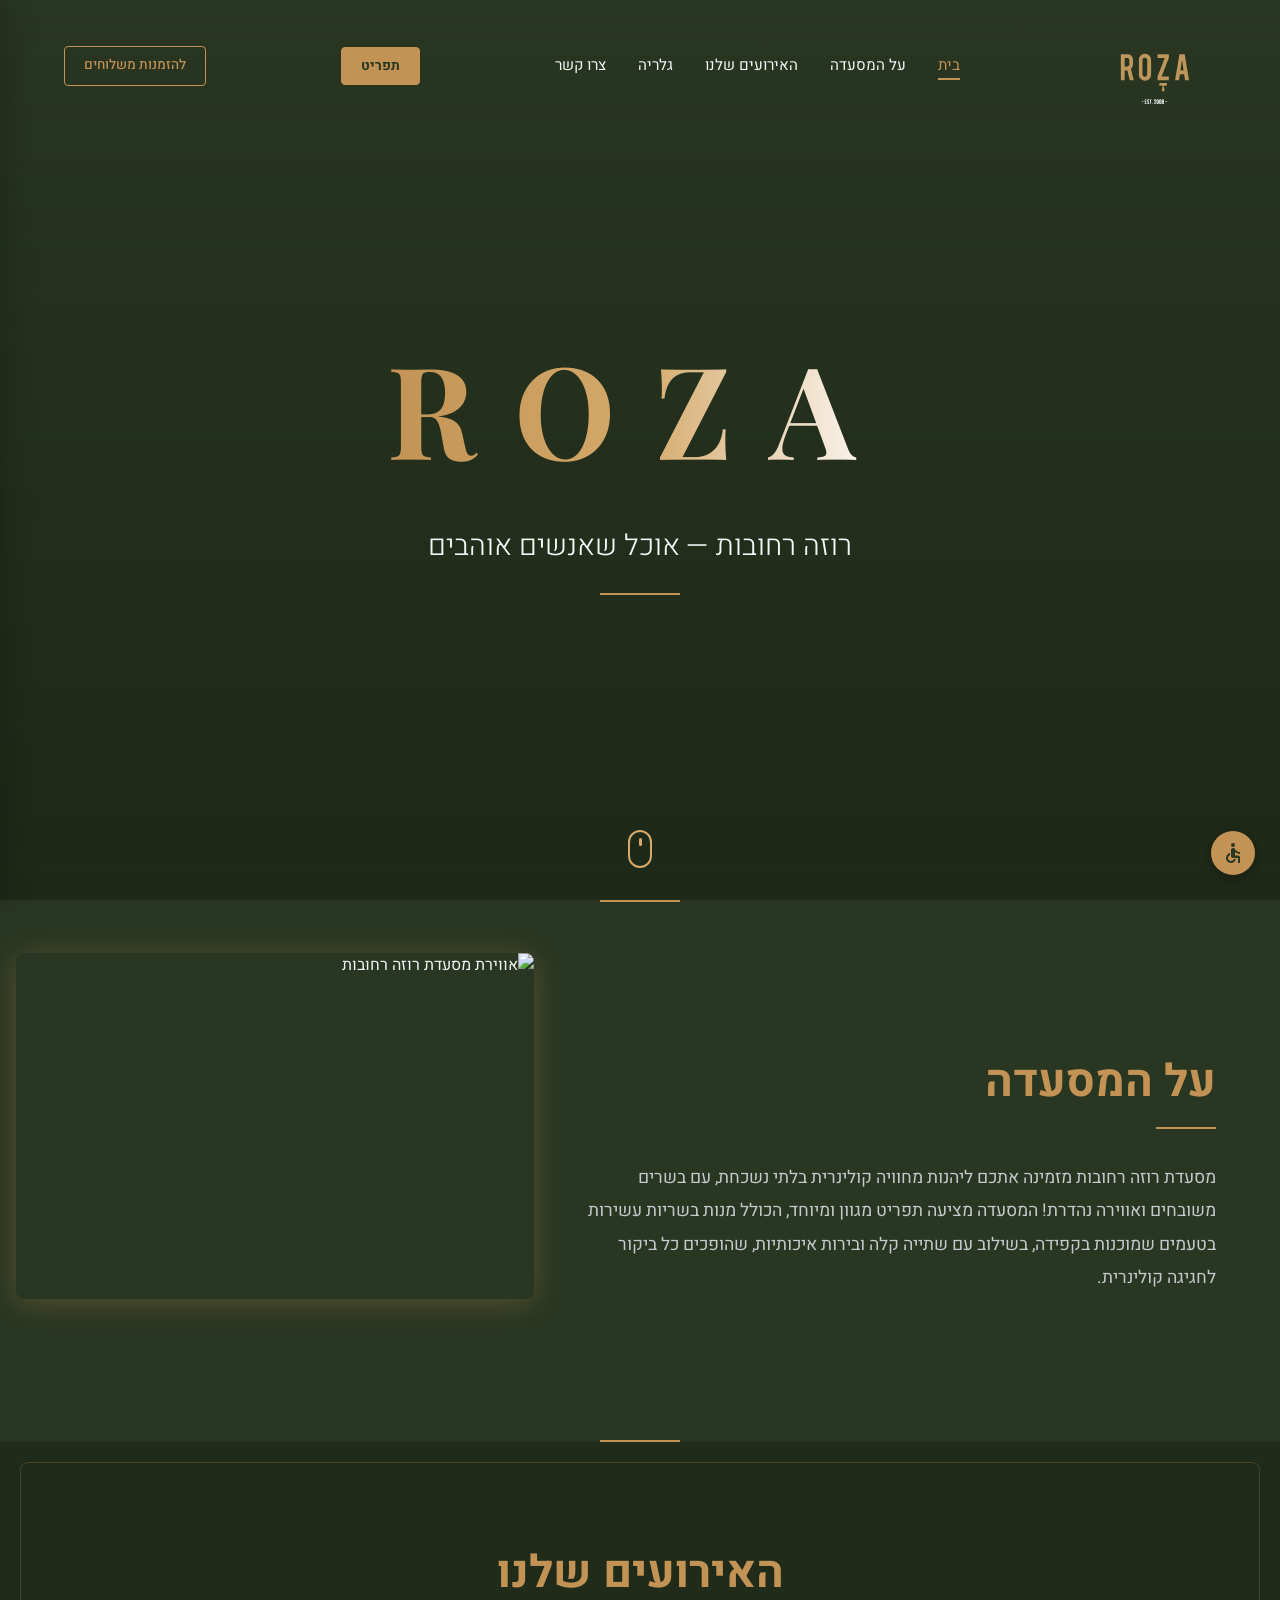
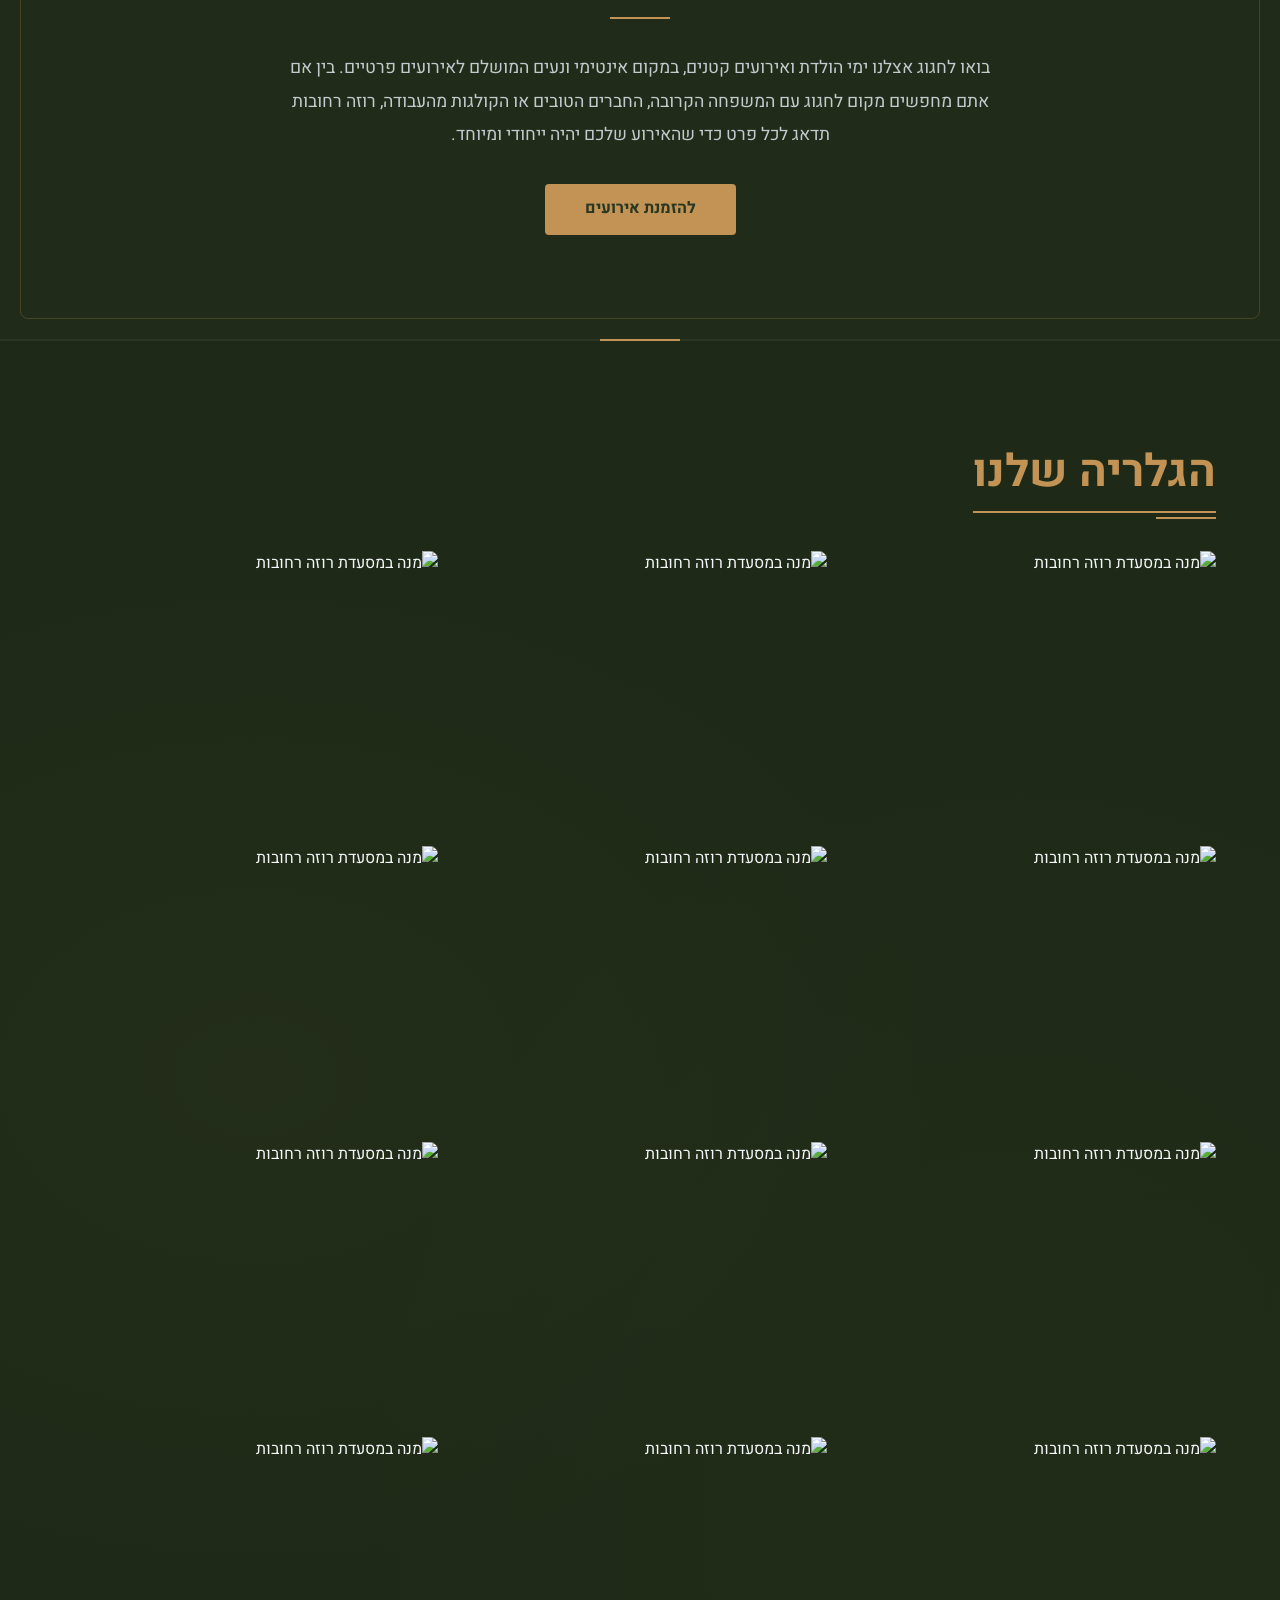
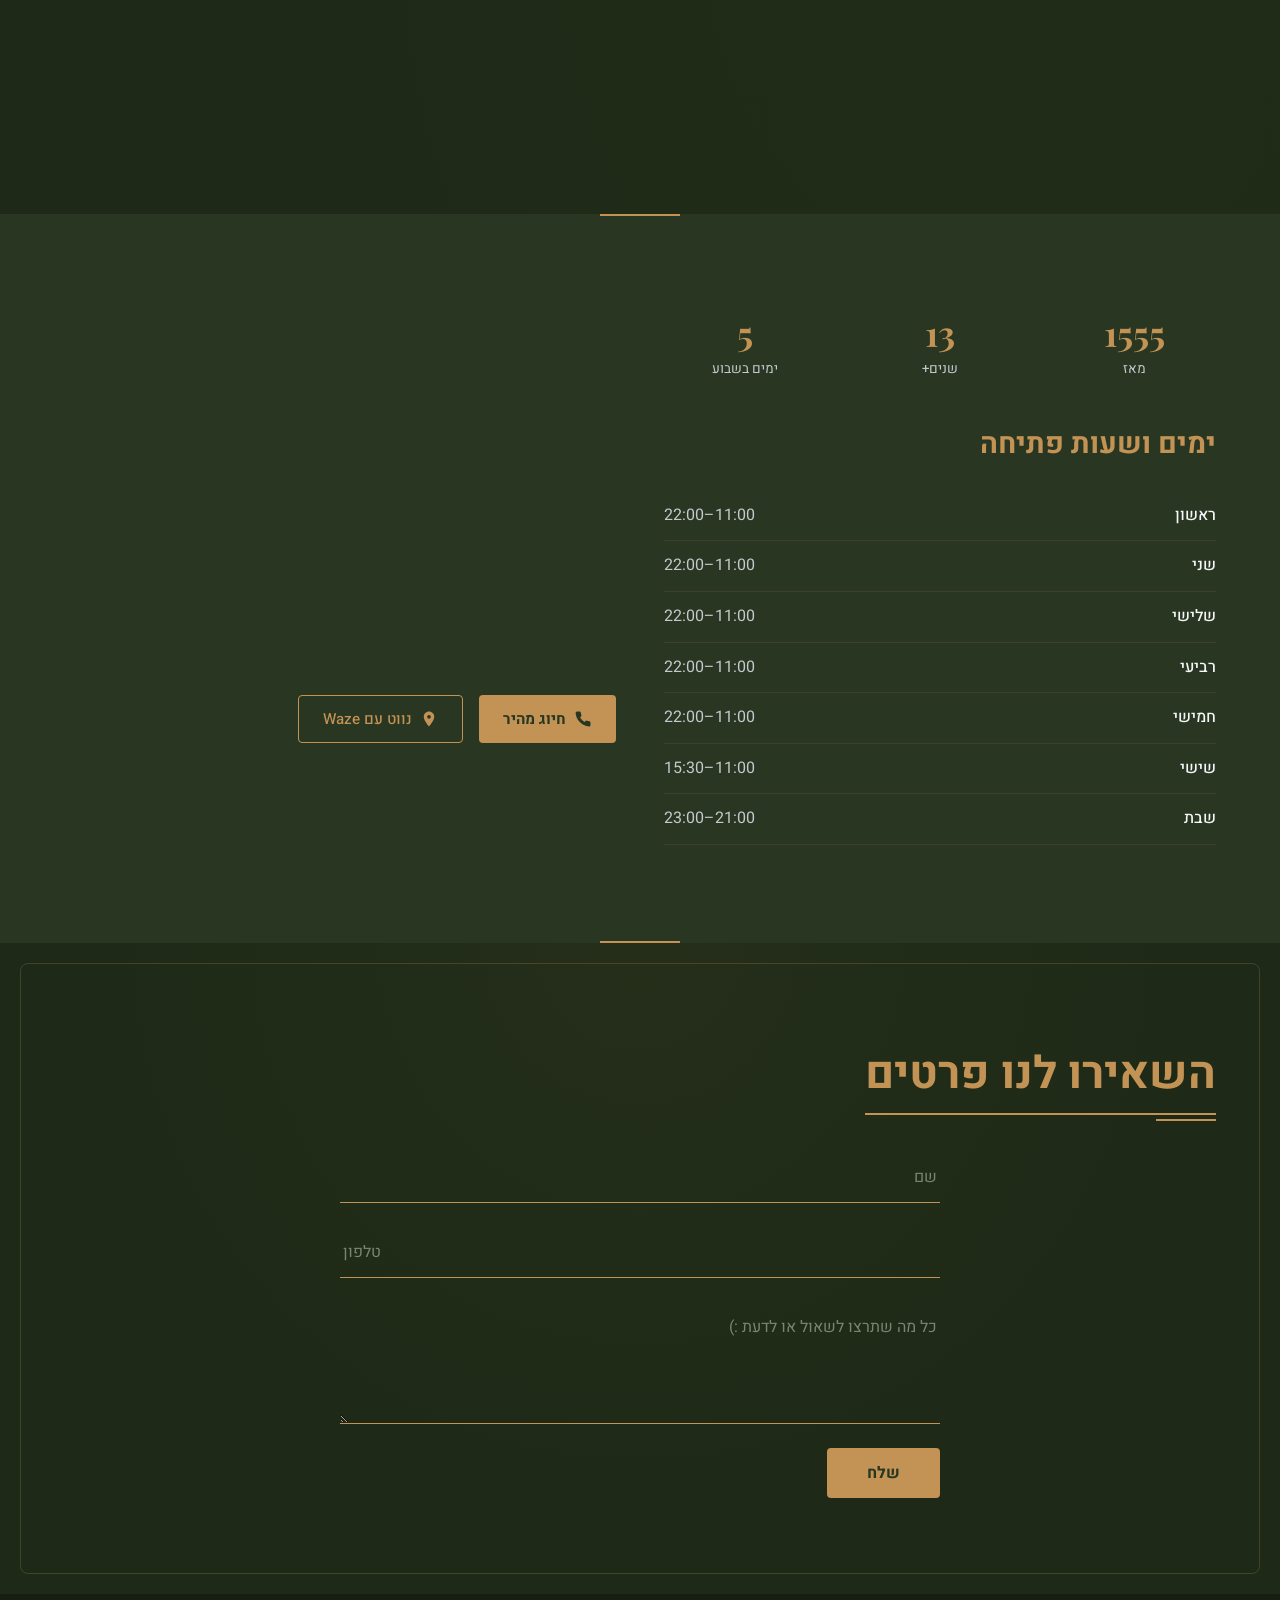
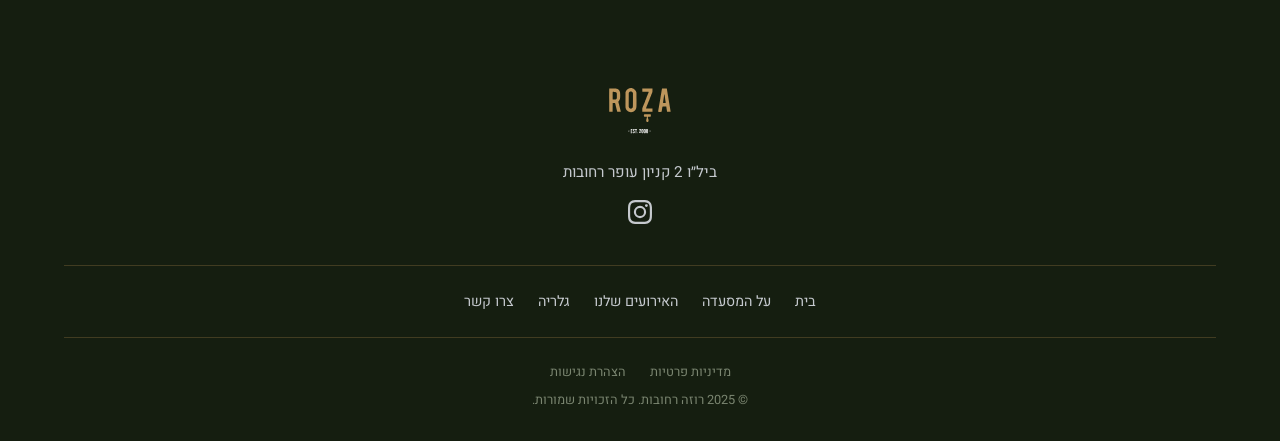
==== index.html @ d0dc931e "Add menu popup button with full-screen image viewer - Added "תפריט" button in header nav and mobile " ====
<!DOCTYPE html>
<html lang="he" dir="rtl">
<head>
  <meta charset="UTF-8">
  <meta name="viewport" content="width=device-width, initial-scale=1.0">
  <title>רוזה רחובות — מסעדת בשרים</title>
  <meta name="description" content="מסעדת רוזה רחובות — מסעדת בשרים משובחת בקניון עופר רחובות. בשרים איכותיים, אירועים פרטיים ואווירה נהדרת.">
  <meta name="keywords" content="רוזה רחובות, מסעדת בשרים, רחובות, קניון עופר, אירועים, בשר">

  <!-- Open Graph -->
  <meta property="og:title" content="רוזה רחובות — מסעדת בשרים">
  <meta property="og:description" content="מסעדת רוזה רחובות מזמינה אתכם ליהנות מחוויה קולינרית בלתי נשכחת, עם בשרים משובחים ואווירה נהדרת!">
  <meta property="og:image" content="https://lh3.googleusercontent.com/d/1GYVeg3AfPD6B05xxhM5T3gAtmDoOiikC=w1920">
  <meta property="og:type" content="website">
  <meta property="og:locale" content="he_IL">

  <!-- Favicon -->
  <link rel="icon" type="image/svg+xml" href="fabicon.svg">

  <!-- Fonts -->
  <link rel="preconnect" href="https://fonts.googleapis.com">
  <link rel="preconnect" href="https://fonts.gstatic.com" crossorigin>
  <link href="https://fonts.googleapis.com/css2?family=Heebo:wght@300;400;500;700&family=Playfair+Display:wght@400;700&display=swap" rel="stylesheet">

  <!-- Styles -->
  <link rel="stylesheet" href="css/style.css">
  <link rel="stylesheet" href="css/accessibility.css">

  <!-- Structured Data -->
  <script type="application/ld+json">
  {
    "@context": "https://schema.org",
    "@type": "Restaurant",
    "name": "רוזה רחובות",
    "alternateName": "Roza Rehovot",
    "image": "https://lh3.googleusercontent.com/d/1GYVeg3AfPD6B05xxhM5T3gAtmDoOiikC=w1920",
    "address": {
      "@type": "PostalAddress",
      "streetAddress": "ביל\"ו 2, קניון עופר",
      "addressLocality": "רחובות",
      "addressCountry": "IL"
    },
    "servesCuisine": "בשרים",
    "priceRange": "₪₪₪",
    "openingHoursSpecification": [
      { "@type": "OpeningHoursSpecification", "dayOfWeek": ["Sunday","Monday","Tuesday","Wednesday","Thursday"], "opens": "11:00", "closes": "22:00" },
      { "@type": "OpeningHoursSpecification", "dayOfWeek": "Friday", "opens": "11:00", "closes": "15:30" },
      { "@type": "OpeningHoursSpecification", "dayOfWeek": "Saturday", "opens": "21:00", "closes": "23:00" }
    ],
    "url": "https://rozarehovot.co.il"
  }
  </script>
</head>
<body>

  <!-- Page Loader (10) -->
  <div class="page-loader" aria-hidden="true">
    <div class="page-loader__logo">
      <img src="logo.svg" alt="" width="140" height="50">
    </div>
  </div>

  <!-- Scroll Progress Bar (14) -->
  <div class="scroll-progress" aria-hidden="true">
    <div class="scroll-progress__bar"></div>
  </div>

  <!-- Cursor Glow (3) — Desktop only -->
  <div class="cursor-glow" aria-hidden="true"></div>

  <!-- Skip to content -->
  <a href="#main-content" class="skip-link">דלג לתוכן</a>

  <!-- ===== HEADER ===== -->
  <header class="header" id="header">
    <div class="container">
      <a href="#hero" class="header__logo" aria-label="רוזה רחובות — חזרה לדף הבית">
        <img src="logo.svg" alt="ROZA EST. 2008 — רוזה רחובות" width="140" height="50">
      </a>

      <nav class="header__nav" aria-label="ניווט ראשי">
        <ul class="header__nav-list">
          <li><a href="#hero" class="header__nav-link active">בית</a></li>
          <li><a href="#about" class="header__nav-link">על המסעדה</a></li>
          <li><a href="#events" class="header__nav-link">האירועים שלנו</a></li>
          <li><a href="#gallery" class="header__nav-link">גלריה</a></li>
          <li><a href="#contact" class="header__nav-link">צרו קשר</a></li>
        </ul>
      </nav>

      <button class="header__cta header__menu-btn" id="menuBtn" aria-label="פתח תפריט">תפריט</button>
      <a href="https://wolt.com/he/isr/rishon-lezion-hashfela-area/restaurant/roza-rehovot" target="_blank" rel="noopener" class="header__cta">להזמנות משלוחים</a>

      <button class="hamburger" id="hamburger" aria-label="פתח תפריט" aria-expanded="false">
        <span class="hamburger__line"></span>
        <span class="hamburger__line"></span>
        <span class="hamburger__line"></span>
      </button>
    </div>
  </header>

  <!-- Mobile Menu Overlay -->
  <div class="mobile-menu" id="mobileMenu" aria-hidden="true">
    <a href="#hero" class="mobile-menu__link">בית</a>
    <a href="#about" class="mobile-menu__link">על המסעדה</a>
    <a href="#events" class="mobile-menu__link">האירועים שלנו</a>
    <a href="#gallery" class="mobile-menu__link">גלריה</a>
    <a href="#contact" class="mobile-menu__link">צרו קשר</a>
    <button class="mobile-menu__cta mobile-menu__menu-btn" id="menuBtnMobile">תפריט</button>
    <a href="https://wolt.com/he/isr/rishon-lezion-hashfela-area/restaurant/roza-rehovot" target="_blank" rel="noopener" class="mobile-menu__cta">להזמנות משלוחים</a>
  </div>

  <main id="main-content">

    <!-- ===== HERO ===== -->
    <section class="hero" id="hero">
      <div class="hero__slides">
        <div class="hero__slide active" style="background-image: url('https://lh3.googleusercontent.com/d/1GYVeg3AfPD6B05xxhM5T3gAtmDoOiikC=w1920')"></div>
        <div class="hero__slide" style="background-image: url('https://lh3.googleusercontent.com/d/1_cWTS1nJvtyZU2zcCxy3NLtng-lq2KXy=w1920')"></div>
        <div class="hero__slide" style="background-image: url('https://lh3.googleusercontent.com/d/1X-9kqkMPNpsgfCa7jt1Hdbloh5hVhdnE=w1920')"></div>
        <div class="hero__slide" style="background-image: url('https://lh3.googleusercontent.com/d/19p42QVz0xTTwe02Ndd3obx9Lw-bgRX0b=w1920')"></div>
      </div>
      <div class="hero__overlay"></div>
      <div class="hero__content">
        <h1 class="hero__title">ROZA</h1>
        <h2 class="hero__subtitle">רוזה רחובות — אוכל שאנשים אוהבים</h2>
        <div class="hero__line" aria-hidden="true"></div>
      </div>
      <!-- Scroll indicator — mouse icon (8) -->
      <a href="#about" class="hero__scroll" aria-label="גלול למטה">
        <div class="hero__scroll-mouse">
          <div class="hero__scroll-wheel"></div>
        </div>
      </a>
    </section>

    <!-- Section Divider -->
    <div class="section-divider" aria-hidden="true"><div class="section-divider__line"></div></div>

    <!-- ===== ABOUT ===== -->
    <section class="about" id="about">
      <!-- Floating particles (6) -->
      <div class="particles" aria-hidden="true">
        <div class="particle"></div>
        <div class="particle"></div>
        <div class="particle"></div>
      </div>
      <div class="container">
        <div class="about__grid">
          <div class="about__text animate-on-scroll fade-in-right">
            <h2 class="section-title">על המסעדה</h2>
            <div class="gold-line" aria-hidden="true"></div>
            <p>מסעדת רוזה רחובות מזמינה אתכם ליהנות מחוויה קולינרית בלתי נשכחת, עם בשרים משובחים ואווירה נהדרת! המסעדה מציעה תפריט מגוון ומיוחד, הכולל מנות בשריות עשירות בטעמים שמוכנות בקפידה, בשילוב עם שתייה קלה ובירות איכותיות, שהופכים כל ביקור לחגיגה קולינרית.</p>
          </div>
          <div class="about__image animate-on-scroll fade-in-left">
            <img src="https://lh3.googleusercontent.com/d/1R6NAzllh4pYoGxKOTn95p-_vEpb1pTM3=w800" alt="אווירת מסעדת רוזה רחובות" loading="lazy" width="600" height="400">
          </div>
        </div>
      </div>
    </section>

    <!-- Section Divider -->
    <div class="section-divider" aria-hidden="true"><div class="section-divider__line"></div></div>

    <!-- ===== EVENTS ===== -->
    <section class="events elegant-frame" id="events">
      <div class="events__overlay"></div>
      <div class="container">
        <div class="events__content animate-on-scroll focus-in">
          <h2 class="section-title" style="color: var(--gold);">האירועים שלנו</h2>
          <div class="gold-line gold-line--center" aria-hidden="true"></div>
          <p class="events__text">בואו לחגוג אצלנו ימי הולדת ואירועים קטנים, במקום אינטימי ונעים המושלם לאירועים פרטיים. בין אם אתם מחפשים מקום לחגוג עם המשפחה הקרובה, החברים הטובים או הקולגות מהעבודה, רוזה רחובות תדאג לכל פרט כדי שהאירוע שלכם יהיה ייחודי ומיוחד.</p>
          <a href="https://wa.me/972XXXXXXXXX?text=%D7%A9%D7%9C%D7%95%D7%9D%2C%20%D7%90%D7%A9%D7%9E%D7%97%20%D7%9C%D7%A9%D7%9E%D7%95%D7%A2%20%D7%A2%D7%9C%20%D7%90%D7%99%D7%A8%D7%95%D7%A2%D7%99%D7%9D%20%D7%91%D7%A8%D7%95%D7%96%D7%94%20%D7%A8%D7%97%D7%95%D7%91%D7%95%D7%AA" target="_blank" rel="noopener" class="btn-cta">להזמנת אירועים</a>
        </div>
      </div>
    </section>

    <!-- Section Divider -->
    <div class="section-divider" aria-hidden="true"><div class="section-divider__line"></div></div>

    <!-- ===== GALLERY ===== -->
    <section class="gallery" id="gallery">
      <div class="container">
        <h2 class="section-title animate-on-scroll">הגלריה שלנו</h2>
        <div class="gold-line animate-on-scroll" aria-hidden="true"></div>
        <div class="gallery__grid">
          <div class="gallery__item animate-on-scroll clip-reveal stagger-1" data-index="0">
            <img src="https://lh3.googleusercontent.com/d/1GYVeg3AfPD6B05xxhM5T3gAtmDoOiikC=w800" alt="מנה במסעדת רוזה רחובות" loading="lazy" width="600" height="450">
            <div class="gallery__item-overlay" aria-hidden="true">
              <svg viewBox="0 0 24 24"><circle cx="11" cy="11" r="8"/><line x1="21" y1="21" x2="16.65" y2="16.65"/></svg>
              <span class="gallery__item-overlay-text">לצפייה</span>
            </div>
          </div>
          <div class="gallery__item animate-on-scroll clip-reveal stagger-2" data-index="1">
            <img src="https://lh3.googleusercontent.com/d/1X-9kqkMPNpsgfCa7jt1Hdbloh5hVhdnE=w800" alt="מנה במסעדת רוזה רחובות" loading="lazy" width="600" height="450">
            <div class="gallery__item-overlay" aria-hidden="true">
              <svg viewBox="0 0 24 24"><circle cx="11" cy="11" r="8"/><line x1="21" y1="21" x2="16.65" y2="16.65"/></svg>
              <span class="gallery__item-overlay-text">לצפייה</span>
            </div>
          </div>
          <div class="gallery__item animate-on-scroll clip-reveal stagger-3" data-index="2">
            <img src="https://lh3.googleusercontent.com/d/19p42QVz0xTTwe02Ndd3obx9Lw-bgRX0b=w800" alt="מנה במסעדת רוזה רחובות" loading="lazy" width="600" height="450">
            <div class="gallery__item-overlay" aria-hidden="true">
              <svg viewBox="0 0 24 24"><circle cx="11" cy="11" r="8"/><line x1="21" y1="21" x2="16.65" y2="16.65"/></svg>
              <span class="gallery__item-overlay-text">לצפייה</span>
            </div>
          </div>
          <div class="gallery__item animate-on-scroll clip-reveal stagger-4" data-index="3">
            <img src="https://lh3.googleusercontent.com/d/1R6NAzllh4pYoGxKOTn95p-_vEpb1pTM3=w800" alt="מנה במסעדת רוזה רחובות" loading="lazy" width="600" height="450">
            <div class="gallery__item-overlay" aria-hidden="true">
              <svg viewBox="0 0 24 24"><circle cx="11" cy="11" r="8"/><line x1="21" y1="21" x2="16.65" y2="16.65"/></svg>
              <span class="gallery__item-overlay-text">לצפייה</span>
            </div>
          </div>
          <div class="gallery__item animate-on-scroll clip-reveal stagger-5" data-index="4">
            <img src="https://lh3.googleusercontent.com/d/1asSkSRoSkapxBEYV7CvUaEtJM8L5A_m4=w800" alt="מנה במסעדת רוזה רחובות" loading="lazy" width="600" height="450">
            <div class="gallery__item-overlay" aria-hidden="true">
              <svg viewBox="0 0 24 24"><circle cx="11" cy="11" r="8"/><line x1="21" y1="21" x2="16.65" y2="16.65"/></svg>
              <span class="gallery__item-overlay-text">לצפייה</span>
            </div>
          </div>
          <div class="gallery__item animate-on-scroll clip-reveal stagger-6" data-index="5">
            <img src="https://lh3.googleusercontent.com/d/11n-PoisMfVtlbmO8_WswUBRNrt-WEf1C=w800" alt="מנה במסעדת רוזה רחובות" loading="lazy" width="600" height="450">
            <div class="gallery__item-overlay" aria-hidden="true">
              <svg viewBox="0 0 24 24"><circle cx="11" cy="11" r="8"/><line x1="21" y1="21" x2="16.65" y2="16.65"/></svg>
              <span class="gallery__item-overlay-text">לצפייה</span>
            </div>
          </div>
          <div class="gallery__item animate-on-scroll clip-reveal stagger-7" data-index="6">
            <img src="https://lh3.googleusercontent.com/d/12xV5pbtHrS4L718m6qNZMJp0DHqMebv4=w800" alt="מנה במסעדת רוזה רחובות" loading="lazy" width="600" height="450">
            <div class="gallery__item-overlay" aria-hidden="true">
              <svg viewBox="0 0 24 24"><circle cx="11" cy="11" r="8"/><line x1="21" y1="21" x2="16.65" y2="16.65"/></svg>
              <span class="gallery__item-overlay-text">לצפייה</span>
            </div>
          </div>
          <div class="gallery__item animate-on-scroll clip-reveal stagger-8" data-index="7">
            <img src="https://lh3.googleusercontent.com/d/13Un8v4vWuB-vIfzRx4UthePbTg83OA2r=w800" alt="מנה במסעדת רוזה רחובות" loading="lazy" width="600" height="450">
            <div class="gallery__item-overlay" aria-hidden="true">
              <svg viewBox="0 0 24 24"><circle cx="11" cy="11" r="8"/><line x1="21" y1="21" x2="16.65" y2="16.65"/></svg>
              <span class="gallery__item-overlay-text">לצפייה</span>
            </div>
          </div>
          <div class="gallery__item animate-on-scroll clip-reveal stagger-9" data-index="8">
            <img src="https://lh3.googleusercontent.com/d/1yZPfezfyGnTRj8uYUFw4y5cRRTx00X9L=w800" alt="מנה במסעדת רוזה רחובות" loading="lazy" width="600" height="450">
            <div class="gallery__item-overlay" aria-hidden="true">
              <svg viewBox="0 0 24 24"><circle cx="11" cy="11" r="8"/><line x1="21" y1="21" x2="16.65" y2="16.65"/></svg>
              <span class="gallery__item-overlay-text">לצפייה</span>
            </div>
          </div>
          <div class="gallery__item animate-on-scroll clip-reveal stagger-10" data-index="9">
            <img src="https://lh3.googleusercontent.com/d/1nC4w1dmVPOEe2ahn-vs9D_eDkkDdkte6=w800" alt="מנה במסעדת רוזה רחובות" loading="lazy" width="600" height="450">
            <div class="gallery__item-overlay" aria-hidden="true">
              <svg viewBox="0 0 24 24"><circle cx="11" cy="11" r="8"/><line x1="21" y1="21" x2="16.65" y2="16.65"/></svg>
              <span class="gallery__item-overlay-text">לצפייה</span>
            </div>
          </div>
          <div class="gallery__item animate-on-scroll clip-reveal stagger-11" data-index="10">
            <img src="https://lh3.googleusercontent.com/d/1JVOKJxFMkKSkW04oKf6lmM1wi95iff3I=w800" alt="מנה במסעדת רוזה רחובות" loading="lazy" width="600" height="450">
            <div class="gallery__item-overlay" aria-hidden="true">
              <svg viewBox="0 0 24 24"><circle cx="11" cy="11" r="8"/><line x1="21" y1="21" x2="16.65" y2="16.65"/></svg>
              <span class="gallery__item-overlay-text">לצפייה</span>
            </div>
          </div>
          <div class="gallery__item animate-on-scroll clip-reveal stagger-12" data-index="11">
            <img src="https://lh3.googleusercontent.com/d/1nLKsYxnAxq6qVgQOXa3lN0CEmlTBPxWf=w800" alt="מנה במסעדת רוזה רחובות" loading="lazy" width="600" height="450">
            <div class="gallery__item-overlay" aria-hidden="true">
              <svg viewBox="0 0 24 24"><circle cx="11" cy="11" r="8"/><line x1="21" y1="21" x2="16.65" y2="16.65"/></svg>
              <span class="gallery__item-overlay-text">לצפייה</span>
            </div>
          </div>
        </div>
      </div>
    </section>

    <!-- Lightbox -->
    <div class="lightbox" id="lightbox" role="dialog" aria-label="תצוגת תמונה מוגדלת" aria-hidden="true">
      <button class="lightbox__close" aria-label="סגור">&times;</button>
      <button class="lightbox__nav lightbox__nav--prev" aria-label="תמונה הבאה">&#10095;</button>
      <button class="lightbox__nav lightbox__nav--next" aria-label="תמונה קודמת">&#10094;</button>
      <img class="lightbox__img" src="" alt="תמונה מוגדלת מהגלריה">
      <div class="lightbox__counter" aria-live="polite">1 / 12</div>
    </div>

    <!-- Section Divider -->
    <div class="section-divider" aria-hidden="true"><div class="section-divider__line"></div></div>

    <!-- ===== HOURS & LOCATION ===== -->
    <section class="hours-location" id="hours">
      <div class="container">
        <div class="hours-location__grid">
          <div class="hours animate-on-scroll fade-in-right">
            <!-- Counter stats (16) -->
            <div class="hours__counters">
              <div class="counter-item">
                <div class="counter-item__number" data-target="2008">0</div>
                <div class="counter-item__label">מאז</div>
              </div>
              <div class="counter-item">
                <div class="counter-item__number" data-target="17">0</div>
                <div class="counter-item__label">שנים+</div>
              </div>
              <div class="counter-item">
                <div class="counter-item__number" data-target="7">0</div>
                <div class="counter-item__label">ימים בשבוע</div>
              </div>
            </div>
            <h3 class="hours__title">ימים ושעות פתיחה</h3>
            <table class="hours__table" aria-label="שעות פתיחה">
              <tbody>
                <tr><td>ראשון</td><td>11:00–22:00</td></tr>
                <tr><td>שני</td><td>11:00–22:00</td></tr>
                <tr><td>שלישי</td><td>11:00–22:00</td></tr>
                <tr><td>רביעי</td><td>11:00–22:00</td></tr>
                <tr><td>חמישי</td><td>11:00–22:00</td></tr>
                <tr><td>שישי</td><td>11:00–15:30</td></tr>
                <tr><td>שבת</td><td>21:00–23:00</td></tr>
              </tbody>
            </table>
          </div>
          <div class="location animate-on-scroll fade-in-left">
            <iframe
              class="location__map"
              src="https://www.google.com/maps/embed?pb=!1m18!1m12!1m3!1d3402.5!2d34.8073!3d31.8928!2m3!1f0!2f0!3f0!3m2!1i1024!2i768!4f13.1!3m3!1m2!1s0x1502b3f0a0a0a0a1%3A0x1234567890abcdef!2z16fXoNeZ15XXnyDXoteV16TXqCDXqNeX15XXkdeV16o!5e0!3m2!1siw!2sil!4v1700000000000"
              title="מפת מיקום מסעדת רוזה רחובות — ביל״ו 2, קניון עופר, רחובות"
              loading="lazy"
              referrerpolicy="no-referrer-when-downgrade"
              allowfullscreen
            ></iframe>
            <div class="location__buttons">
              <a href="tel:+972XXXXXXXXX" class="btn-gold" aria-label="חיוג מהיר למסעדה">
                <svg viewBox="0 0 24 24" aria-hidden="true"><path d="M22 16.92v3a2 2 0 01-2.18 2 19.79 19.79 0 01-8.63-3.07 19.5 19.5 0 01-6-6A19.79 19.79 0 012.12 4.18 2 2 0 014.11 2h3a2 2 0 012 1.72c.127.96.361 1.903.7 2.81a2 2 0 01-.45 2.11L8.09 9.91a16 16 0 006 6l1.27-1.27a2 2 0 012.11-.45c.907.339 1.85.573 2.81.7A2 2 0 0122 16.92z"/></svg>
                חיוג מהיר
              </a>
              <a href="https://waze.com/ul?q=%D7%91%D7%99%D7%9C%D7%95%202%20%D7%A7%D7%A0%D7%99%D7%95%D7%9F%20%D7%A2%D7%95%D7%A4%D7%A8%20%D7%A8%D7%97%D7%95%D7%91%D7%95%D7%AA" target="_blank" rel="noopener" class="btn-gold-outline" aria-label="ניווט למסעדה עם Waze">
                <svg viewBox="0 0 24 24" aria-hidden="true"><path d="M12 2C8.13 2 5 5.13 5 9c0 5.25 7 13 7 13s7-7.75 7-13c0-3.87-3.13-7-7-7zm0 9.5a2.5 2.5 0 110-5 2.5 2.5 0 010 5z"/></svg>
                נווט עם Waze
              </a>
            </div>
          </div>
        </div>
      </div>
    </section>

    <!-- Section Divider -->
    <div class="section-divider" aria-hidden="true"><div class="section-divider__line"></div></div>

    <!-- ===== CONTACT ===== -->
    <section class="contact elegant-frame" id="contact">
      <div class="container">
        <h2 class="section-title animate-on-scroll">השאירו לנו פרטים</h2>
        <div class="gold-line animate-on-scroll" aria-hidden="true"></div>
        <form class="contact__form animate-on-scroll" id="contactForm" action="https://formspree.io/f/YOUR_FORM_ID" method="POST" novalidate>
          <input type="text" name="name" class="contact__field" placeholder="שם" required aria-label="שם">
          <input type="tel" name="phone" class="contact__field" placeholder="טלפון" required aria-label="טלפון">
          <textarea name="message" class="contact__field" placeholder="כל מה שתרצו לשאול או לדעת :)" rows="4" aria-label="הודעה"></textarea>
          <button type="submit" class="contact__submit">שלח</button>
        </form>
        <p class="contact__success" id="contactSuccess">ההודעה נשלחה בהצלחה! נחזור אליכם בהקדם.</p>
      </div>
    </section>

  </main>

  <!-- ===== FOOTER ===== -->
  <footer class="footer">
    <div class="container">
      <div class="footer__top">
        <a href="#hero" class="footer__logo" aria-label="רוזה רחובות">
          <img src="logo.svg" alt="ROZA EST. 2008" width="120" height="43">
        </a>
        <p class="footer__address">ביל״ו 2 קניון עופר רחובות</p>
        <div class="footer__social">
          <a href="https://www.instagram.com/roza_rehovot/" target="_blank" rel="noopener" aria-label="Instagram">
            <svg viewBox="0 0 24 24" aria-hidden="true"><path d="M12 2.163c3.204 0 3.584.012 4.85.07 3.252.148 4.771 1.691 4.919 4.919.058 1.265.069 1.645.069 4.849 0 3.205-.012 3.584-.069 4.849-.149 3.225-1.664 4.771-4.919 4.919-1.266.058-1.644.07-4.85.07-3.204 0-3.584-.012-4.849-.07-3.26-.149-4.771-1.699-4.919-4.92-.058-1.265-.07-1.644-.07-4.849 0-3.204.013-3.583.07-4.849.149-3.227 1.664-4.771 4.919-4.919 1.266-.057 1.645-.069 4.849-.069zM12 0C8.741 0 8.333.014 7.053.072 2.695.272.273 2.69.073 7.052.014 8.333 0 8.741 0 12c0 3.259.014 3.668.072 4.948.2 4.358 2.618 6.78 6.98 6.98C8.333 23.986 8.741 24 12 24c3.259 0 3.668-.014 4.948-.072 4.354-.2 6.782-2.618 6.979-6.98.059-1.28.073-1.689.073-4.948 0-3.259-.014-3.667-.072-4.947-.196-4.354-2.617-6.78-6.979-6.98C15.668.014 15.259 0 12 0zm0 5.838a6.162 6.162 0 100 12.324 6.162 6.162 0 000-12.324zM12 16a4 4 0 110-8 4 4 0 010 8zm6.406-11.845a1.44 1.44 0 100 2.881 1.44 1.44 0 000-2.881z"/></svg>
          </a>
        </div>
      </div>
      <nav class="footer__nav" aria-label="ניווט תחתון">
        <a href="#hero">בית</a>
        <a href="#about">על המסעדה</a>
        <a href="#events">האירועים שלנו</a>
        <a href="#gallery">גלריה</a>
        <a href="#contact">צרו קשר</a>
      </nav>
      <div class="footer__bottom">
        <div class="footer__bottom-links">
          <a href="privacy.html">מדיניות פרטיות</a>
          <a href="accessibility.html">הצהרת נגישות</a>
        </div>
        <p>&copy; 2025 רוזה רחובות. כל הזכויות שמורות.</p>
      </div>
    </div>
  </footer>

  <!-- ===== WHATSAPP FLOATING BUTTON ===== -->
  <a href="https://wa.me/972XXXXXXXXX?text=%D7%A9%D7%9C%D7%95%D7%9D%2C%20%D7%90%D7%A9%D7%9E%D7%97%20%D7%9C%D7%A9%D7%9E%D7%95%D7%A2%20%D7%A4%D7%A8%D7%98%D7%99%D7%9D%20%D7%A2%D7%9C%20%D7%A8%D7%95%D7%96%D7%94%20%D7%A8%D7%97%D7%95%D7%91%D7%95%D7%AA" target="_blank" rel="noopener" class="whatsapp-btn" id="whatsappBtn" aria-label="דברו איתנו בוואטסאפ">
    <svg viewBox="0 0 24 24" aria-hidden="true"><path d="M17.472 14.382c-.297-.149-1.758-.867-2.03-.967-.273-.099-.471-.148-.67.15-.197.297-.767.966-.94 1.164-.173.199-.347.223-.644.075-.297-.15-1.255-.463-2.39-1.475-.883-.788-1.48-1.761-1.653-2.059-.173-.297-.018-.458.13-.606.134-.133.298-.347.446-.52.149-.174.198-.298.298-.497.099-.198.05-.371-.025-.52-.075-.149-.669-1.612-.916-2.207-.242-.579-.487-.5-.669-.51-.173-.008-.371-.01-.57-.01-.198 0-.52.074-.792.372-.272.297-1.04 1.016-1.04 2.479 0 1.462 1.065 2.875 1.213 3.074.149.198 2.096 3.2 5.077 4.487.709.306 1.262.489 1.694.625.712.227 1.36.195 1.871.118.571-.085 1.758-.719 2.006-1.413.248-.694.248-1.289.173-1.413-.074-.124-.272-.198-.57-.347m-5.421 7.403h-.004a9.87 9.87 0 01-5.031-1.378l-.361-.214-3.741.982.998-3.648-.235-.374a9.86 9.86 0 01-1.51-5.26c.001-5.45 4.436-9.884 9.888-9.884 2.64 0 5.122 1.03 6.988 2.898a9.825 9.825 0 012.893 6.994c-.003 5.45-4.437 9.884-9.885 9.884m8.413-18.297A11.815 11.815 0 0012.05 0C5.495 0 .16 5.335.157 11.892c0 2.096.547 4.142 1.588 5.945L.057 24l6.305-1.654a11.882 11.882 0 005.683 1.448h.005c6.554 0 11.89-5.335 11.893-11.893a11.821 11.821 0 00-3.48-8.413z"/></svg>
    <span class="whatsapp-btn__tooltip">דברו איתנו בוואטסאפ</span>
  </a>

  <!-- Menu Popup -->
  <div class="menu-popup" id="menuPopup" role="dialog" aria-label="תפריט המסעדה" aria-hidden="true">
    <button class="menu-popup__close" id="menuPopupClose" aria-label="סגור תפריט">&times;</button>
    <div class="menu-popup__content">
      <img src="תפריט.jpeg" alt="תפריט מסעדת רוזה רחובות" class="menu-popup__img">
    </div>
  </div>

  <script src="js/main.js"></script>
  <script src="js/accessibility.js"></script>
</body>
</html>
---- css/style.css ----
/* ===========================
   Roza Rehovot — Restaurant Website
   =========================== */

/* --- CSS Variables --- */
:root {
  /* — Backgrounds — */
  --bg-primary: #293621;
  --bg-secondary: #1E2A17;
  --bg-card: #243019;
  --bg-darkest: #151E10;

  /* — Gold accent — */
  --gold: #C29355;
  --gold-light: #D4A96A;
  --gold-glow: rgba(194, 147, 85, 0.3);
  --gold-dark: #A67B3D;

  /* — CTA — */
  --cta: #C29355;
  --cta-hover: #D4A96A;
  --red-cta: #C29355;
  --red-hover: #D4A96A;

  /* — Text — */
  --text-primary: #F4F6F8;
  --text-secondary: #C5C9CE;
  --text-muted: #7A8570;

  /* — Dividers & borders — */
  --divider: rgba(194, 147, 85, 0.25);
  --border-elegant: rgba(194, 147, 85, 0.4);

  --font-body: 'Heebo', sans-serif;
  --font-display: 'Playfair Display', serif;
}

/* --- Reset & Base --- */
*, *::before, *::after {
  margin: 0;
  padding: 0;
  box-sizing: border-box;
}

html {
  font-size: 16px;
  scroll-behavior: smooth;
  direction: rtl;
}

body {
  font-family: var(--font-body);
  background-color: var(--bg-primary);
  color: var(--text-primary);
  line-height: 1.6;
  overflow-x: hidden;
  -webkit-font-smoothing: antialiased;
  -moz-osx-font-smoothing: grayscale;
}

a {
  text-decoration: none;
  color: inherit;
}

ul {
  list-style: none;
}

img {
  max-width: 100%;
  height: auto;
  display: block;
}

button {
  font-family: inherit;
  cursor: pointer;
  border: none;
  background: none;
}

/* --- Utility --- */
.container {
  width: 90%;
  max-width: 1200px;
  margin: 0 auto;
}

.section-title {
  font-family: var(--font-body);
  font-weight: 700;
  font-size: 2.5rem;
  color: var(--gold);
  margin-bottom: 0.5rem;
  position: relative;
  display: inline-block;
}

/* Section title underline animation */
.section-title::after {
  content: '';
  position: absolute;
  bottom: -4px;
  right: 0;
  width: 0;
  height: 2px;
  background: var(--gold);
  transition: width 1s ease;
}

.section-title.visible::after {
  width: 100%;
}

.gold-line {
  width: 60px;
  height: 2px;
  background: var(--gold);
  margin-bottom: 2rem;
}

.gold-line--center {
  margin-left: auto;
  margin-right: auto;
}

/* Elegant gold border frame — inspired by logo */
.elegant-frame {
  position: relative;
}

.elegant-frame::before {
  content: '';
  position: absolute;
  inset: 20px;
  border: 1px solid var(--border-elegant);
  border-radius: 8px;
  pointer-events: none;
  z-index: 1;
  opacity: 0.6;
}

/* ===========================
   PAGE LOADER (10)
   =========================== */
.page-loader {
  position: fixed;
  inset: 0;
  z-index: 9999;
  background: var(--bg-primary);
  display: flex;
  align-items: center;
  justify-content: center;
  transition: clip-path 0.8s cubic-bezier(0.77, 0, 0.175, 1);
  clip-path: circle(150% at 50% 50%);
}

.page-loader.loaded {
  clip-path: circle(0% at 50% 50%);
  pointer-events: none;
}

.page-loader__logo {
  opacity: 0;
  animation: loaderLogoIn 0.6s ease 0.2s forwards;
}

.page-loader__logo img {
  height: 120px;
  width: auto;
}

@keyframes loaderLogoIn {
  from { opacity: 0; transform: scale(0.8); }
  to { opacity: 1; transform: scale(1); }
}

/* ===========================
   SCROLL PROGRESS BAR (14)
   =========================== */
.scroll-progress {
  position: fixed;
  top: 0;
  right: 0;
  left: 0;
  height: 3px;
  z-index: 1100;
  background: transparent;
  pointer-events: none;
}

.scroll-progress__bar {
  height: 100%;
  width: 0%;
  background: linear-gradient(to left, var(--gold), var(--gold-dark));
  transition: width 0.05s linear;
  will-change: width;
}

/* ===========================
   CURSOR GLOW (3) — Desktop only
   =========================== */
.cursor-glow {
  position: fixed;
  width: 20px;
  height: 20px;
  border-radius: 50%;
  background: radial-gradient(circle, rgba(194, 147, 85, 0.4), transparent 70%);
  pointer-events: none;
  z-index: 9998;
  opacity: 0;
  transition: transform 0.15s ease, opacity 0.3s ease, width 0.3s ease, height 0.3s ease;
  will-change: transform, opacity;
  mix-blend-mode: screen;
}

.cursor-glow.active {
  opacity: 1;
}

.cursor-glow.hover {
  width: 50px;
  height: 50px;
  background: radial-gradient(circle, rgba(194, 147, 85, 0.6), transparent 70%);
}

/* --- Scroll Animations --- */
.animate-on-scroll {
  opacity: 0;
  transform: translateY(30px);
  transition: opacity 0.8s ease, transform 0.8s ease, filter 0.8s ease;
}

.animate-on-scroll.visible {
  opacity: 1;
  transform: translateY(0) rotate(0deg);
  filter: blur(0);
}

/* About: slide-in with rotation */
.animate-on-scroll.fade-in-right {
  transform: translateX(50px) rotate(1deg);
}

.animate-on-scroll.fade-in-right.visible {
  transform: translateX(0) rotate(0deg);
}

.animate-on-scroll.fade-in-left {
  transform: translateX(-50px) rotate(-2deg);
}

.animate-on-scroll.fade-in-left.visible {
  transform: translateX(0) rotate(0deg);
}

/* Events: focus-in effect */
.animate-on-scroll.focus-in {
  filter: blur(10px);
  transform: scale(0.95);
}

.animate-on-scroll.focus-in.visible {
  filter: blur(0);
  transform: scale(1);
}

/* Gallery: scale-up reveal */
.animate-on-scroll.clip-reveal {
  transform: scale(0.85);
  opacity: 0;
}

.animate-on-scroll.clip-reveal.visible {
  transform: scale(1);
  opacity: 1;
}

/* Contact: staggered slide-up */
.contact__field,
.contact__submit {
  opacity: 0;
  transform: translateY(20px);
  transition: opacity 0.6s ease, transform 0.6s ease, border-color 0.3s ease;
}

.contact__form.visible .contact__field,
.contact__form.visible .contact__submit {
  opacity: 1;
  transform: translateY(0);
}

.contact__form.visible .contact__field:nth-child(1) { transition-delay: 0.1s; }
.contact__form.visible .contact__field:nth-child(2) { transition-delay: 0.2s; }
.contact__form.visible .contact__field:nth-child(3) { transition-delay: 0.3s; }
.contact__form.visible .contact__submit { transition-delay: 0.4s; }

/* Stagger delays for gallery */
.stagger-1 { transition-delay: 0.05s; }
.stagger-2 { transition-delay: 0.1s; }
.stagger-3 { transition-delay: 0.15s; }
.stagger-4 { transition-delay: 0.2s; }
.stagger-5 { transition-delay: 0.25s; }
.stagger-6 { transition-delay: 0.3s; }
.stagger-7 { transition-delay: 0.35s; }
.stagger-8 { transition-delay: 0.4s; }
.stagger-9 { transition-delay: 0.45s; }
.stagger-10 { transition-delay: 0.5s; }
.stagger-11 { transition-delay: 0.55s; }
.stagger-12 { transition-delay: 0.6s; }

/* ===========================
   SECTION DIVIDERS (4)
   =========================== */
.section-divider {
  display: flex;
  justify-content: center;
  padding: 0;
  overflow: hidden;
}

.section-divider__line {
  width: 0;
  height: 2px;
  background: var(--gold);
  transition: width 1.2s ease;
  box-shadow: 0 0 0 rgba(194, 147, 85, 0);
}

.section-divider__line.visible {
  width: 80px;
  animation: dividerGlow 2s ease infinite;
}

@keyframes dividerGlow {
  0%, 100% { box-shadow: 0 0 8px var(--gold-glow); }
  50% { box-shadow: 0 0 20px var(--gold-glow), 0 0 40px rgba(194, 147, 85, 0.15); }
}

/* --- Keyframes --- */
@keyframes heroFadeIn {
  from { opacity: 0; transform: translateY(20px); }
  to { opacity: 1; transform: translateY(0); }
}

@keyframes lineGrow {
  from { width: 0; }
  to { width: 80px; }
}

@keyframes waPulse {
  0% { box-shadow: 0 0 0 0 rgba(41, 54, 33, 0.5); }
  70% { box-shadow: 0 0 0 15px rgba(41, 54, 33, 0); }
  100% { box-shadow: 0 0 0 0 rgba(41, 54, 33, 0); }
}

@keyframes waHeartbeat {
  0%, 100% { transform: scale(1); }
  15% { transform: scale(1.12); }
  30% { transform: scale(1); }
  45% { transform: scale(1.08); }
  60% { transform: scale(1); }
}

@keyframes scrollBounce {
  0%, 100% { transform: translateY(0) translateX(-50%); }
  50% { transform: translateY(10px) translateX(-50%); }
}

/* Ken Burns (1) */
@keyframes kenBurns {
  0% { transform: scale(1) translate(0, 0); }
  100% { transform: scale(1.15) translate(-1%, -1%); }
}

/* ROZA shimmer (7) */
@keyframes shimmer {
  0% { background-position: -200% center; }
  100% { background-position: 200% center; }
}

/* Floating particles (6) */
@keyframes floatUp1 {
  0% { transform: translateY(100vh) translateX(0) scale(1); opacity: 0; }
  10% { opacity: 0.2; }
  90% { opacity: 0.15; }
  100% { transform: translateY(-20vh) translateX(30px) scale(0.5); opacity: 0; }
}

@keyframes floatUp2 {
  0% { transform: translateY(100vh) translateX(0) scale(1); opacity: 0; }
  10% { opacity: 0.25; }
  90% { opacity: 0.1; }
  100% { transform: translateY(-20vh) translateX(-20px) scale(0.7); opacity: 0; }
}

@keyframes floatUp3 {
  0% { transform: translateY(100vh) translateX(0) scale(1); opacity: 0; }
  10% { opacity: 0.15; }
  90% { opacity: 0.2; }
  100% { transform: translateY(-20vh) translateX(15px) scale(0.6); opacity: 0; }
}

/* Mouse wheel scroll (8) */
@keyframes mouseWheel {
  0% { transform: translateY(0); opacity: 1; }
  100% { transform: translateY(8px); opacity: 0; }
}

/* Ripple (9) */
@keyframes ripple {
  to { transform: scale(4); opacity: 0; }
}

/* ===========================
   FLOATING PARTICLES (6)
   =========================== */
.particles {
  position: absolute;
  inset: 0;
  overflow: hidden;
  pointer-events: none;
  z-index: 0;
}

.particle {
  position: absolute;
  border-radius: 50%;
  background: var(--gold);
  filter: blur(2px);
  will-change: transform, opacity;
}

.particle:nth-child(1) {
  width: 8px; height: 8px;
  right: 15%; bottom: -10%;
  animation: floatUp1 22s linear infinite;
}

.particle:nth-child(2) {
  width: 12px; height: 12px;
  right: 45%; bottom: -10%;
  animation: floatUp2 28s linear infinite 3s;
}

.particle:nth-child(3) {
  width: 10px; height: 10px;
  right: 70%; bottom: -10%;
  animation: floatUp3 25s linear infinite 7s;
}

.particle:nth-child(4) {
  width: 15px; height: 15px;
  right: 30%; bottom: -10%;
  animation: floatUp1 30s linear infinite 12s;
}

.particle:nth-child(5) {
  width: 9px; height: 9px;
  right: 85%; bottom: -10%;
  animation: floatUp2 20s linear infinite 5s;
}

/* ===========================
   HEADER
   =========================== */
.header {
  position: fixed;
  top: 0;
  right: 0;
  left: 0;
  z-index: 1000;
  padding: 1rem 0;
  transition: background-color 0.4s ease, padding 0.4s ease, box-shadow 0.4s ease;
}

.header.scrolled {
  background: rgba(41, 54, 33, 0.95);
  backdrop-filter: blur(10px);
  -webkit-backdrop-filter: blur(10px);
  padding: 0.6rem 0;
  box-shadow: 0 2px 20px rgba(0, 0, 0, 0.5);
}

.header .container {
  display: flex;
  align-items: center;
  justify-content: space-between;
}

.header__logo img {
  height: 100px;
  width: auto;
}

.header.scrolled .header__logo img {
  height: 80px;
}

.header__nav {
  display: none;
}

.header__nav-list {
  display: flex;
  gap: 2rem;
}

.header__nav-link {
  font-size: 0.95rem;
  font-weight: 400;
  color: var(--text-primary);
  transition: color 0.3s ease;
  position: relative;
  padding-bottom: 4px;
}

.header__nav-link::after {
  content: '';
  position: absolute;
  bottom: 0;
  right: 0;
  width: 0;
  height: 2px;
  background: var(--gold);
  transition: width 0.3s ease;
}

.header__nav-link:hover,
.header__nav-link.active {
  color: var(--gold);
}

.header__nav-link:hover::after,
.header__nav-link.active::after {
  width: 100%;
}

.header__cta {
  display: none;
  padding: 0.5rem 1.2rem;
  border: 1px solid var(--gold);
  color: var(--gold);
  font-size: 0.85rem;
  font-weight: 500;
  border-radius: 4px;
  transition: background 0.3s ease, color 0.3s ease, box-shadow 0.3s ease, transform 0.15s ease;
  position: relative;
  overflow: hidden;
}

.header__cta:hover {
  background: var(--gold);
  color: var(--bg-primary);
  box-shadow: 0 0 20px var(--gold-glow);
}

.header__cta:active {
  transform: scale(0.97);
}

/* Hamburger */
.hamburger {
  display: flex;
  flex-direction: column;
  gap: 5px;
  padding: 5px;
  z-index: 1001;
}

.hamburger__line {
  width: 28px;
  height: 2px;
  background: var(--text-primary);
  transition: transform 0.3s ease, opacity 0.3s ease;
}

.hamburger.open .hamburger__line:nth-child(1) {
  transform: rotate(45deg) translate(5px, 5px);
}

.hamburger.open .hamburger__line:nth-child(2) {
  opacity: 0;
}

.hamburger.open .hamburger__line:nth-child(3) {
  transform: rotate(-45deg) translate(5px, -5px);
}

/* Mobile Menu Overlay */
.mobile-menu {
  position: fixed;
  top: 0;
  right: 0;
  left: 0;
  bottom: 0;
  background: rgba(30, 42, 23, 0.98);
  z-index: 999;
  display: flex;
  flex-direction: column;
  align-items: center;
  justify-content: center;
  gap: 2rem;
  transform: translateX(100%);
  transition: transform 0.4s ease;
}

.mobile-menu.open {
  transform: translateX(0);
}

.mobile-menu__link {
  font-size: 1.5rem;
  font-weight: 300;
  color: var(--text-primary);
  transition: color 0.3s ease;
}

.mobile-menu__link:hover {
  color: var(--gold);
}

.mobile-menu__cta {
  padding: 0.7rem 2rem;
  border: 1px solid var(--gold);
  color: var(--gold);
  font-size: 1rem;
  border-radius: 4px;
  margin-top: 1rem;
  transition: background 0.3s ease, color 0.3s ease;
}

.mobile-menu__cta:hover {
  background: var(--gold);
  color: var(--bg-primary);
}

/* ===========================
   HERO
   =========================== */
.hero {
  position: relative;
  height: 100vh;
  min-height: 600px;
  display: flex;
  align-items: center;
  justify-content: center;
  overflow: hidden;
}

.hero__slides {
  position: absolute;
  inset: 0;
  z-index: 0;
}

.hero__slide {
  position: absolute;
  inset: 0;
  background-size: cover;
  background-position: center;
  opacity: 0;
  transition: opacity 1.5s ease;
  will-change: transform, opacity;
}

.hero__slide.active {
  opacity: 1;
  animation: kenBurns 8s ease forwards;
}

.hero__overlay {
  position: absolute;
  inset: 0;
  background: linear-gradient(to bottom, rgba(41, 54, 33, 0.2), rgba(21, 30, 16, 0.55));
  z-index: 1;
}

.hero__content {
  position: relative;
  z-index: 2;
  text-align: center;
  will-change: transform;
}

/* ROZA shimmer text (7) */
.hero__title {
  font-family: var(--font-display);
  font-size: clamp(4rem, 10vw, 8rem);
  font-weight: 700;
  letter-spacing: 0.3em;
  background: linear-gradient(
    90deg,
    var(--gold) 0%,
    var(--gold-light) 25%,
    #fff 50%,
    var(--gold-light) 75%,
    var(--gold) 100%
  );
  background-size: 200% auto;
  -webkit-background-clip: text;
  background-clip: text;
  -webkit-text-fill-color: transparent;
  animation: heroFadeIn 1.2s ease forwards, shimmer 4s linear 2s infinite;
  opacity: 0;
}

.hero__subtitle {
  font-family: var(--font-body);
  font-weight: 300;
  font-size: clamp(1.2rem, 3vw, 1.8rem);
  color: var(--text-primary);
  margin-top: 0.8rem;
  animation: heroFadeIn 1.2s ease 0.3s forwards;
  opacity: 0;
}

/* Typed text line (15) */
.hero__typed-wrapper {
  margin-top: 1rem;
  font-family: var(--font-body);
  font-weight: 300;
  font-size: clamp(1rem, 2.5vw, 1.4rem);
  color: var(--gold-light);
  min-height: 2em;
  animation: heroFadeIn 1.2s ease 0.6s forwards;
  opacity: 0;
}

.hero__typed-text {
  border-left: 2px solid var(--gold);
  padding-left: 4px;
  animation: cursorBlink 0.8s step-end infinite;
}

@keyframes cursorBlink {
  0%, 100% { border-color: var(--gold); }
  50% { border-color: transparent; }
}

.hero__line {
  width: 0;
  height: 2px;
  background: var(--gold);
  margin: 1.5rem auto 0;
  animation: lineGrow 1s ease 0.8s forwards;
}

/* Scroll indicator — mouse icon (8) */
.hero__scroll {
  position: absolute;
  bottom: 2rem;
  left: 50%;
  transform: translateX(-50%);
  z-index: 2;
  color: var(--text-secondary);
  animation: scrollBounce 2.5s ease infinite;
  transition: opacity 0.3s ease;
}

.hero__scroll-mouse {
  width: 24px;
  height: 38px;
  border: 2px solid var(--gold-light);
  border-radius: 12px;
  display: flex;
  justify-content: center;
  padding-top: 6px;
}

.hero__scroll-wheel {
  width: 3px;
  height: 8px;
  background: var(--gold-light);
  border-radius: 2px;
  animation: mouseWheel 1.5s ease infinite;
}

/* ===========================
   ABOUT
   =========================== */
.about {
  padding: 6rem 0;
  background: var(--bg-primary);
  position: relative;
  overflow: hidden;
}

.about__grid {
  display: flex;
  flex-direction: column;
  gap: 3rem;
}

.about__image {
  order: -1;
}

.about__image img {
  width: 100%;
  border-radius: 8px;
  box-shadow: 0 4px 30px var(--gold-glow);
  will-change: transform;
}

.about__text p {
  color: var(--text-secondary);
  font-size: 1.1rem;
  line-height: 1.9;
}

/* ===========================
   EVENTS
   =========================== */
.events {
  padding: 6rem 0;
  position: relative;
  background: url('https://lh3.googleusercontent.com/d/12xV5pbtHrS4L718m6qNZMJp0DHqMebv4=w1920') center/cover no-repeat fixed;
}

.events__overlay {
  position: absolute;
  inset: 0;
  background: rgba(30, 42, 23, 0.8);
}

.events__content {
  position: relative;
  z-index: 1;
  text-align: center;
  max-width: 700px;
  margin: 0 auto;
}

.events__text {
  color: var(--text-secondary);
  font-size: 1.1rem;
  line-height: 1.9;
  margin-bottom: 2rem;
}

/* ===========================
   BUTTONS — Micro-interactions (9)
   =========================== */
.btn-cta {
  display: inline-block;
  padding: 0.8rem 2.5rem;
  background: var(--cta);
  color: var(--bg-primary);
  font-size: 1rem;
  font-weight: 700;
  border-radius: 4px;
  transition: background 0.3s ease, transform 0.15s ease, box-shadow 0.3s ease;
  position: relative;
  overflow: hidden;
}

.btn-cta:hover {
  background: var(--cta-hover);
  transform: translateY(-2px);
  box-shadow: 0 4px 20px var(--gold-glow);
}

.btn-cta:active {
  transform: scale(0.97);
}

/* Ripple element */
.ripple {
  position: absolute;
  border-radius: 50%;
  background: rgba(255, 255, 255, 0.3);
  transform: scale(0);
  animation: ripple 0.6s linear;
  pointer-events: none;
}

/* ===========================
   GALLERY
   =========================== */
.gallery {
  padding: 6rem 0;
  background: var(--bg-secondary);
  background-image:
    radial-gradient(ellipse at 20% 50%, rgba(194, 147, 85, 0.03) 0%, transparent 50%),
    radial-gradient(ellipse at 80% 80%, rgba(194, 147, 85, 0.02) 0%, transparent 50%);
}

.gallery__grid {
  display: grid;
  grid-template-columns: 1fr;
  gap: 15px;
  margin-top: 1rem;
}

.gallery__item {
  position: relative;
  overflow: hidden;
  border-radius: 8px;
  cursor: pointer;
  aspect-ratio: 4/3;
}

.gallery__item img {
  width: 100%;
  height: 100%;
  object-fit: cover;
  transition: transform 0.5s ease, filter 0.5s ease;
}

.gallery__item:hover img {
  transform: scale(1.05);
  filter: brightness(1.1);
}

/* Gallery hover overlay — gradient from bottom (5) */
.gallery__item-overlay {
  position: absolute;
  inset: 0;
  background: linear-gradient(to top, rgba(21, 30, 16, 0.75) 0%, transparent 60%);
  display: flex;
  flex-direction: column;
  align-items: center;
  justify-content: flex-end;
  padding-bottom: 1.5rem;
  opacity: 0;
  transition: opacity 0.4s ease;
}

.gallery__item:hover .gallery__item-overlay {
  opacity: 1;
}

.gallery__item-overlay svg {
  width: 30px;
  height: 30px;
  stroke: var(--text-primary);
  fill: none;
  stroke-width: 2;
  margin-bottom: 0.5rem;
  transform: translateY(10px);
  transition: transform 0.4s ease;
}

.gallery__item:hover .gallery__item-overlay svg {
  transform: translateY(0);
}

.gallery__item-overlay-text {
  color: var(--text-primary);
  font-size: 0.85rem;
  font-weight: 400;
  transform: translateY(15px);
  opacity: 0;
  transition: transform 0.4s ease 0.05s, opacity 0.4s ease 0.05s;
}

.gallery__item:hover .gallery__item-overlay-text {
  transform: translateY(0);
  opacity: 1;
}

/* Lightbox */
.lightbox {
  position: fixed;
  inset: 0;
  z-index: 2000;
  background: rgba(21, 30, 16, 0.95);
  backdrop-filter: blur(10px);
  -webkit-backdrop-filter: blur(10px);
  display: flex;
  align-items: center;
  justify-content: center;
  opacity: 0;
  visibility: hidden;
  transition: opacity 0.3s ease, visibility 0.3s ease;
}

.lightbox.open {
  opacity: 1;
  visibility: visible;
}

.lightbox__img {
  max-width: 90%;
  max-height: 80vh;
  object-fit: contain;
  border-radius: 4px;
  transition: transform 0.4s cubic-bezier(0.25, 0.46, 0.45, 0.94), opacity 0.3s ease;
}

.lightbox__counter {
  position: absolute;
  bottom: 1.5rem;
  left: 50%;
  transform: translateX(-50%);
  color: var(--text-secondary);
  font-size: 0.9rem;
  font-weight: 300;
}

.lightbox__close {
  position: absolute;
  top: 1.5rem;
  left: 1.5rem;
  color: var(--text-primary);
  font-size: 2rem;
  padding: 0.5rem;
  transition: color 0.3s ease, transform 0.3s ease;
  background: none;
  border: none;
  cursor: pointer;
}

.lightbox__close:hover {
  color: var(--gold);
  transform: rotate(90deg);
}

.lightbox__nav {
  position: absolute;
  top: 50%;
  transform: translateY(-50%);
  color: var(--text-primary);
  font-size: 2.5rem;
  padding: 1rem;
  transition: color 0.3s ease, transform 0.3s ease;
  background: none;
  border: none;
  cursor: pointer;
}

.lightbox__nav:hover {
  color: var(--gold);
}

.lightbox__nav--prev {
  right: 1.5rem;
}

.lightbox__nav--prev:hover {
  transform: translateY(-50%) translateX(3px);
}

.lightbox__nav--next {
  left: 1.5rem;
}

.lightbox__nav--next:hover {
  transform: translateY(-50%) translateX(-3px);
}

/* ===========================
   HOURS & LOCATION
   =========================== */
.hours-location {
  padding: 6rem 0;
  background: var(--bg-primary);
}

.hours-location__grid {
  display: flex;
  flex-direction: column;
  gap: 3rem;
}

/* Counter stats (16) */
.hours__counters {
  display: flex;
  gap: 2rem;
  margin-bottom: 2.5rem;
  flex-wrap: wrap;
}

.counter-item {
  text-align: center;
  flex: 1;
  min-width: 80px;
}

.counter-item__number {
  font-family: var(--font-display);
  font-size: 2.2rem;
  font-weight: 700;
  color: var(--gold);
  line-height: 1.2;
}

.counter-item__label {
  font-size: 0.85rem;
  color: var(--text-secondary);
  margin-top: 0.3rem;
}

.hours__title {
  font-family: var(--font-body);
  font-weight: 700;
  font-size: 1.8rem;
  color: var(--gold);
  margin-bottom: 1.5rem;
}

.hours__table {
  width: 100%;
  border-collapse: collapse;
}

.hours__table tr {
  border-bottom: 1px solid rgba(194, 147, 85, 0.12);
}

.hours__table td {
  padding: 0.75rem 0;
  font-size: 1rem;
}

.hours__table td:first-child {
  color: var(--text-primary);
  font-weight: 500;
}

.hours__table td:last-child {
  color: var(--text-secondary);
  text-align: left;
}

.location__map {
  width: 100%;
  height: 300px;
  border-radius: 8px;
  border: none;
  filter: grayscale(0.5) brightness(0.85) sepia(0.15) hue-rotate(60deg);
  margin-bottom: 1.5rem;
}

.location__buttons {
  display: flex;
  gap: 1rem;
  flex-wrap: wrap;
}

.btn-gold {
  display: inline-flex;
  align-items: center;
  gap: 0.5rem;
  padding: 0.7rem 1.5rem;
  background: var(--gold);
  color: var(--bg-primary);
  font-weight: 700;
  font-size: 0.95rem;
  border-radius: 4px;
  transition: background 0.3s ease, transform 0.15s ease, box-shadow 0.3s ease;
  position: relative;
  overflow: hidden;
}

.btn-gold:hover {
  background: var(--gold-light);
  box-shadow: 0 4px 20px var(--gold-glow);
}

.btn-gold:active {
  transform: scale(0.97);
}

.btn-gold-outline {
  display: inline-flex;
  align-items: center;
  gap: 0.5rem;
  padding: 0.7rem 1.5rem;
  border: 1px solid var(--gold);
  color: var(--gold);
  font-weight: 500;
  font-size: 0.95rem;
  border-radius: 4px;
  transition: background 0.3s ease, color 0.3s ease, transform 0.15s ease, box-shadow 0.3s ease;
  position: relative;
  overflow: hidden;
}

.btn-gold-outline:hover {
  background: var(--gold);
  color: var(--bg-primary);
  box-shadow: 0 4px 20px var(--gold-glow);
}

.btn-gold-outline:active {
  transform: scale(0.97);
}

.btn-gold svg,
.btn-gold-outline svg {
  width: 18px;
  height: 18px;
  fill: currentColor;
}

/* ===========================
   CONTACT
   =========================== */
.contact {
  padding: 6rem 0;
  background: var(--bg-secondary);
  background-image:
    radial-gradient(ellipse at 50% 0%, rgba(194, 147, 85, 0.04) 0%, transparent 60%);
}

.contact__form {
  max-width: 600px;
  margin: 0 auto;
  display: flex;
  flex-direction: column;
  gap: 1.5rem;
}

.contact__field {
  background: transparent;
  border: none;
  border-bottom: 1px solid var(--gold);
  color: var(--text-primary);
  font-family: var(--font-body);
  font-size: 1rem;
  padding: 0.8rem 0.2rem;
  outline: none;
  width: 100%;
}

.contact__field:focus {
  border-color: var(--gold-light);
}

.contact__field::placeholder {
  color: var(--text-muted);
}

textarea.contact__field {
  resize: vertical;
  min-height: 120px;
}

.contact__submit {
  align-self: flex-start;
  padding: 0.8rem 2.5rem;
  background: var(--gold);
  color: var(--bg-primary);
  font-size: 1rem;
  font-weight: 700;
  border: none;
  border-radius: 4px;
  cursor: pointer;
  transition: background 0.3s ease, transform 0.15s ease, box-shadow 0.3s ease;
  position: relative;
  overflow: hidden;
}

.contact__submit:hover {
  background: var(--gold-light);
  box-shadow: 0 4px 20px var(--gold-glow);
}

.contact__submit:active {
  transform: scale(0.97);
}

.contact__success {
  display: none;
  text-align: center;
  color: var(--gold);
  font-size: 1.1rem;
  margin-top: 1rem;
}

.contact__success.show {
  display: block;
}

/* ===========================
   FOOTER
   =========================== */
.footer {
  background: var(--bg-darkest);
  padding: 60px 0 30px;
}

.footer__top {
  display: flex;
  flex-direction: column;
  align-items: center;
  gap: 1rem;
  margin-bottom: 2rem;
  text-align: center;
}

.footer__logo img {
  height: 90px;
  width: auto;
}

.footer__address {
  color: var(--text-secondary);
  font-size: 0.95rem;
}

.footer__social {
  display: flex;
  gap: 1rem;
}

.footer__social a {
  color: var(--text-secondary);
  transition: color 0.3s ease, transform 0.3s ease;
}

.footer__social a:hover {
  color: var(--gold);
  transform: scale(1.2);
}

.footer__social svg {
  width: 24px;
  height: 24px;
  fill: currentColor;
}

.footer__nav {
  display: flex;
  justify-content: center;
  flex-wrap: wrap;
  gap: 1.5rem;
  padding: 1.5rem 0;
  border-top: 1px solid var(--divider);
  border-bottom: 1px solid var(--divider);
  margin-bottom: 1.5rem;
}

.footer__nav a {
  color: var(--text-secondary);
  font-size: 0.9rem;
  transition: color 0.3s ease;
}

.footer__nav a:hover {
  color: var(--gold);
}

.footer__bottom {
  display: flex;
  flex-direction: column;
  align-items: center;
  gap: 0.5rem;
  text-align: center;
  color: var(--text-muted);
  font-size: 0.8rem;
}

.footer__bottom-links {
  display: flex;
  gap: 1.5rem;
}

.footer__bottom-links a {
  color: var(--text-muted);
  transition: color 0.3s ease;
}

.footer__bottom-links a:hover {
  color: var(--gold);
}

/* ===========================
   WHATSAPP FLOATING BUTTON — Heartbeat (9)
   =========================== */
.whatsapp-btn {
  position: fixed;
  bottom: 25px;
  left: 25px;
  z-index: 900;
  width: 60px;
  height: 60px;
  border-radius: 50%;
  background: #293621;
  display: flex;
  align-items: center;
  justify-content: center;
  box-shadow: 0 4px 15px rgba(41, 54, 33, 0.4);
  animation: waPulse 2s infinite, waHeartbeat 3s ease-in-out infinite;
  opacity: 0;
  visibility: hidden;
  transition: opacity 0.4s ease, visibility 0.4s ease;
}

.whatsapp-btn.visible {
  opacity: 1;
  visibility: visible;
}

.whatsapp-btn svg {
  width: 32px;
  height: 32px;
  fill: #fff;
}

.whatsapp-btn__tooltip {
  position: absolute;
  bottom: 70px;
  left: 50%;
  transform: translateX(-50%);
  background: var(--bg-primary);
  color: var(--text-primary);
  font-size: 0.8rem;
  padding: 0.4rem 0.8rem;
  border-radius: 4px;
  white-space: nowrap;
  opacity: 0;
  visibility: hidden;
  transition: opacity 0.3s ease, visibility 0.3s ease;
  pointer-events: none;
}

.whatsapp-btn:hover .whatsapp-btn__tooltip {
  opacity: 1;
  visibility: visible;
}

/* ===========================
   LEGAL PAGES (Privacy / Accessibility)
   =========================== */
.legal-page {
  padding: 8rem 0 4rem;
  background: var(--bg-primary);
}

.legal-page__content {
  max-width: 800px;
  margin: 0 auto;
}

.legal-page__content h1 {
  font-family: var(--font-body);
  font-weight: 700;
  font-size: 2.2rem;
  color: var(--gold);
  margin-bottom: 0.5rem;
}

.legal-page__content h2 {
  font-family: var(--font-body);
  font-weight: 700;
  font-size: 1.4rem;
  color: var(--gold-light);
  margin-top: 2rem;
  margin-bottom: 0.8rem;
}

.legal-page__content p,
.legal-page__content li {
  color: var(--text-secondary);
  font-size: 1rem;
  line-height: 1.8;
  margin-bottom: 0.8rem;
}

.legal-page__content ul {
  padding-right: 1.5rem;
  list-style: disc;
}

.legal-page__content .gold-line {
  margin-bottom: 2.5rem;
}

/* ===========================
   RESPONSIVE — Tablet (768px+)
   =========================== */
@media (min-width: 768px) {
  .gallery__grid {
    grid-template-columns: repeat(2, 1fr);
  }

  .about__grid {
    flex-direction: row;
    align-items: center;
  }

  .about__text {
    flex: 0 0 55%;
  }

  .about__image {
    flex: 0 0 45%;
    order: 0;
  }

  .hours-location__grid {
    flex-direction: row;
  }

  .hours-location__grid > * {
    flex: 1;
  }

  .location__map {
    height: 350px;
  }
}

/* ===========================
   RESPONSIVE — Desktop (1024px+)
   =========================== */
@media (min-width: 1024px) {
  .hamburger {
    display: none;
  }

  .header__nav {
    display: block;
  }

  .header__cta {
    display: inline-block;
  }

  .gallery__grid {
    grid-template-columns: repeat(3, 1fr);
  }

  .section-title {
    font-size: 2.8rem;
  }
}

/* ===========================
   FOCUS STATES (Accessibility)
   =========================== */
*:focus-visible {
  outline: 2px solid var(--gold);
  outline-offset: 3px;
}

/* Skip to content link */
.skip-link {
  position: absolute;
  top: -100%;
  right: 0;
  background: var(--gold);
  color: var(--bg-primary);
  padding: 0.5rem 1rem;
  z-index: 9999;
  font-weight: 700;
  transition: top 0.3s ease;
}

.skip-link:focus {
  top: 0;
}

/* ===========================
   MENU POPUP
   =========================== */
.menu-popup {
  position: fixed;
  inset: 0;
  z-index: 2000;
  background: rgba(21, 30, 16, 0.95);
  backdrop-filter: blur(10px);
  -webkit-backdrop-filter: blur(10px);
  display: flex;
  align-items: center;
  justify-content: center;
  opacity: 0;
  visibility: hidden;
  transition: opacity 0.3s ease, visibility 0.3s ease;
}

.menu-popup.open {
  opacity: 1;
  visibility: visible;
}

.menu-popup__close {
  position: absolute;
  top: 1rem;
  left: 1rem;
  color: var(--text-primary);
  font-size: 2.5rem;
  background: none;
  border: none;
  cursor: pointer;
  z-index: 2;
  width: 44px;
  height: 44px;
  display: flex;
  align-items: center;
  justify-content: center;
  transition: color 0.3s ease, transform 0.3s ease;
  line-height: 1;
}

.menu-popup__close:hover {
  color: var(--gold);
  transform: rotate(90deg);
}

.menu-popup__content {
  max-width: 90vw;
  max-height: 90vh;
  overflow: auto;
  border-radius: 8px;
}

.menu-popup__img {
  max-width: 100%;
  max-height: 88vh;
  object-fit: contain;
  border-radius: 8px;
  box-shadow: 0 8px 40px rgba(0, 0, 0, 0.5);
}

/* Header menu button */
.header__menu-btn {
  background: var(--gold);
  color: var(--bg-primary);
  border: 1px solid var(--gold);
  font-weight: 700;
}

.header__menu-btn:hover {
  background: var(--gold-light);
  color: var(--bg-primary);
}

/* Reduced motion */
@media (prefers-reduced-motion: reduce) {
  *, *::before, *::after {
    animation-duration: 0.01ms !important;
    animation-iteration-count: 1 !important;
    transition-duration: 0.01ms !important;
  }

  html {
    scroll-behavior: auto;
  }

  .hero__slide.active {
    animation: none;
  }

  .cursor-glow,
  .particles,
  .page-loader {
    display: none !important;
  }
}
---- css/accessibility.css ----
/* ===========================
   Accessibility Widget — Roza Rehovot
   =========================== */

/* --- Trigger Button --- */
.a11y-trigger {
  position: fixed;
  bottom: 25px;
  right: 25px;
  z-index: 1050;
  width: 44px;
  height: 44px;
  border-radius: 50%;
  background: #C29355;
  color: #293621;
  border: none;
  cursor: pointer;
  display: flex;
  align-items: center;
  justify-content: center;
  box-shadow: 0 2px 10px rgba(0,0,0,0.3);
  transition: transform 0.2s ease, box-shadow 0.2s ease;
}

.a11y-trigger:hover {
  transform: scale(1.1);
  box-shadow: 0 4px 20px rgba(194, 147, 85, 0.5);
}

.a11y-trigger svg {
  width: 24px;
  height: 24px;
  fill: #293621;
}

/* --- Overlay Backdrop --- */
.a11y-overlay {
  position: fixed;
  inset: 0;
  z-index: 1051;
  background: rgba(0, 0, 0, 0.5);
  opacity: 0;
  visibility: hidden;
  transition: opacity 0.3s ease, visibility 0.3s ease;
}

.a11y-overlay.open {
  opacity: 1;
  visibility: visible;
}

/* --- Panel --- */
.a11y-panel {
  position: fixed;
  top: 0;
  left: 0;
  bottom: 0;
  width: 340px;
  z-index: 1052;
  background: #FFFFFF;
  color: #333333;
  transform: translateX(-100%);
  transition: transform 0.3s ease;
  overflow-y: auto;
  overflow-x: hidden;
  direction: rtl;
  font-family: 'Heebo', Arial, sans-serif;
  box-shadow: 4px 0 30px rgba(0,0,0,0.2);
}

.a11y-panel.open {
  transform: translateX(0);
}

/* Panel self-protection from a11y overrides */
.a11y-panel,
.a11y-panel * {
  filter: none !important;
  letter-spacing: normal !important;
  line-height: normal !important;
  font-size: revert;
}

.a11y-panel *:not(.a11y-panel__title):not(.a11y-section__title):not(.a11y-btn__label):not(.a11y-reset-btn):not(.a11y-link) {
  font-family: 'Heebo', Arial, sans-serif !important;
}

/* --- Panel Header --- */
.a11y-panel__header {
  display: flex;
  align-items: center;
  justify-content: space-between;
  padding: 1rem 1.25rem;
  border-bottom: 1px solid #E0E0E0;
  background: #293621;
  color: #F4F6F8;
  position: sticky;
  top: 0;
  z-index: 1;
}

.a11y-panel__title {
  font-size: 1.1rem !important;
  font-weight: 700;
  margin: 0;
  font-family: 'Heebo', Arial, sans-serif !important;
}

.a11y-panel__close {
  width: 32px;
  height: 32px;
  border: none;
  background: none;
  color: #F4F6F8;
  font-size: 1.5rem;
  cursor: pointer;
  border-radius: 4px;
  display: flex;
  align-items: center;
  justify-content: center;
  transition: background 0.2s ease;
  line-height: 1;
}

.a11y-panel__close:hover {
  background: rgba(255,255,255,0.15);
}

/* --- Panel Body --- */
.a11y-panel__body {
  padding: 1rem 1.25rem;
}

/* --- Section --- */
.a11y-section {
  margin-bottom: 1.5rem;
}

.a11y-section__title {
  font-size: 0.85rem !important;
  font-weight: 700;
  color: #293621;
  margin-bottom: 0.6rem;
  display: flex;
  align-items: center;
  gap: 0.4rem;
  font-family: 'Heebo', Arial, sans-serif !important;
}

.a11y-section__title svg {
  width: 16px;
  height: 16px;
  fill: #293621;
  flex-shrink: 0;
}

/* --- Button Row (3 buttons) --- */
.a11y-btn-row {
  display: flex;
  gap: 0.5rem;
}

.a11y-btn-row .a11y-btn {
  flex: 1;
  padding: 0.5rem 0.3rem;
  border: 1px solid #DDD;
  border-radius: 8px;
  background: #F0F0F0;
  color: #333;
  font-size: 0.8rem !important;
  font-weight: 500;
  cursor: pointer;
  text-align: center;
  transition: background 0.2s ease, border-color 0.2s ease, color 0.2s ease;
  font-family: 'Heebo', Arial, sans-serif !important;
}

.a11y-btn-row .a11y-btn:hover {
  border-color: #C29355;
}

.a11y-btn-row .a11y-btn.active {
  background: #C29355;
  color: #FFF;
  border-color: #C29355;
}

/* --- Toggle Grid (2 cols) --- */
.a11y-grid {
  display: grid;
  grid-template-columns: 1fr 1fr;
  gap: 0.5rem;
}

.a11y-toggle {
  display: flex;
  flex-direction: column;
  align-items: center;
  gap: 0.35rem;
  padding: 0.7rem 0.3rem;
  border: 1px solid #DDD;
  border-radius: 8px;
  background: #F8F8F8;
  cursor: pointer;
  transition: background 0.2s ease, border-color 0.2s ease;
  font-family: 'Heebo', Arial, sans-serif !important;
}

.a11y-toggle:hover {
  border-color: #C29355;
}

.a11y-toggle.active {
  border-color: #C29355;
  background: #FDF6EC;
}

.a11y-toggle svg {
  width: 22px;
  height: 22px;
  fill: #293621;
}

.a11y-toggle .a11y-btn__label {
  font-size: 0.72rem !important;
  color: #555;
  text-align: center;
  font-family: 'Heebo', Arial, sans-serif !important;
}

.a11y-toggle.active .a11y-btn__label {
  color: #293621;
  font-weight: 600;
}

/* --- Reset Button --- */
.a11y-reset-btn {
  display: block;
  width: 100%;
  padding: 0.7rem;
  margin-top: 1rem;
  border: 1px solid #D4A96A;
  border-radius: 8px;
  background: transparent;
  color: #A67B3D;
  font-size: 0.9rem !important;
  font-weight: 600;
  cursor: pointer;
  text-align: center;
  transition: background 0.2s ease, color 0.2s ease;
  font-family: 'Heebo', Arial, sans-serif !important;
}

.a11y-reset-btn:hover {
  background: #FDF6EC;
  color: #293621;
}

/* --- Accessibility Link --- */
.a11y-link {
  display: block;
  text-align: center;
  margin-top: 0.8rem;
  padding-bottom: 1rem;
  color: #C29355;
  font-size: 0.85rem !important;
  text-decoration: underline;
  font-family: 'Heebo', Arial, sans-serif !important;
}

.a11y-link:hover {
  color: #A67B3D;
}

/* ===========================
   ACCESSIBILITY OVERRIDE CLASSES
   =========================== */

/* Line Height */
body.a11y-line-height-medium * { line-height: 1.8 !important; }
body.a11y-line-height-large * { line-height: 2.2 !important; }

/* Letter Spacing */
body.a11y-letter-spacing-medium * { letter-spacing: 0.05em !important; }
body.a11y-letter-spacing-large * { letter-spacing: 0.1em !important; }

/* High Contrast */
body.a11y-high-contrast img { filter: contrast(1.4) !important; }
body.a11y-high-contrast p,
body.a11y-high-contrast span,
body.a11y-high-contrast li,
body.a11y-high-contrast td {
  color: #FFFFFF !important;
}

/* Invert Colors */
body.a11y-invert { filter: invert(1) hue-rotate(180deg) !important; }
body.a11y-invert img,
body.a11y-invert video,
body.a11y-invert iframe,
body.a11y-invert .hero__slide { filter: invert(1) hue-rotate(180deg) !important; }
body.a11y-invert .a11y-panel,
body.a11y-invert .a11y-panel * { filter: none !important; }
body.a11y-invert .a11y-trigger { filter: invert(1) hue-rotate(180deg) !important; }

/* Highlight Links */
body.a11y-highlight-links a {
  outline: 2px solid #C29355 !important;
  text-decoration: underline !important;
  outline-offset: 2px;
}

/* Grayscale */
body.a11y-grayscale { filter: grayscale(1) !important; }
body.a11y-grayscale .a11y-panel,
body.a11y-grayscale .a11y-panel * { filter: none !important; }

/* Stop Animations */
body.a11y-stop-animations *,
body.a11y-stop-animations *::before,
body.a11y-stop-animations *::after {
  animation: none !important;
  transition: none !important;
}
body.a11y-stop-animations .particles,
body.a11y-stop-animations .cursor-glow,
body.a11y-stop-animations .page-loader { display: none !important; }
body.a11y-stop-animations .hero__slide { animation: none !important; }

/* Readable Font */
body.a11y-readable-font * { font-family: Arial, Helvetica, sans-serif !important; }
body.a11y-readable-font .a11y-panel * { font-family: 'Heebo', Arial, sans-serif !important; }

/* Focus Highlight */
body.a11y-focus-highlight *:focus {
  outline: 3px solid #C29355 !important;
  outline-offset: 2px !important;
  box-shadow: 0 0 0 5px rgba(194, 147, 85, 0.3) !important;
}

/* Big Cursor */
body.a11y-big-cursor,
body.a11y-big-cursor * {
  cursor: url("data:image/svg+xml,%3Csvg xmlns='http://www.w3.org/2000/svg' width='32' height='32' viewBox='0 0 32 32'%3E%3Cpath d='M5 1L5 27L11 21L17 31L21 29L15 19L23 19Z' fill='black' stroke='white' stroke-width='1'/%3E%3C/svg%3E") 4 1, auto !important;
}
body.a11y-big-cursor a,
body.a11y-big-cursor button,
body.a11y-big-cursor [role="button"],
body.a11y-big-cursor input[type="submit"] {
  cursor: url("data:image/svg+xml,%3Csvg xmlns='http://www.w3.org/2000/svg' width='32' height='32' viewBox='0 0 32 32'%3E%3Cpath d='M10 1C10 1 10 12 10 18C7 18 5 18 5 18L16 31L27 18C27 18 25 18 22 18C22 12 22 1 22 1C22 1 10 1 10 1Z' fill='black' stroke='white' stroke-width='1'/%3E%3C/svg%3E") 16 1, pointer !important;
}

/* ===========================
   RESPONSIVE
   =========================== */
@media (max-width: 767px) {
  .a11y-trigger {
    width: 38px;
    height: 38px;
  }
  .a11y-trigger svg {
    width: 20px;
    height: 20px;
  }
  .a11y-panel {
    width: 100vw;
  }
}
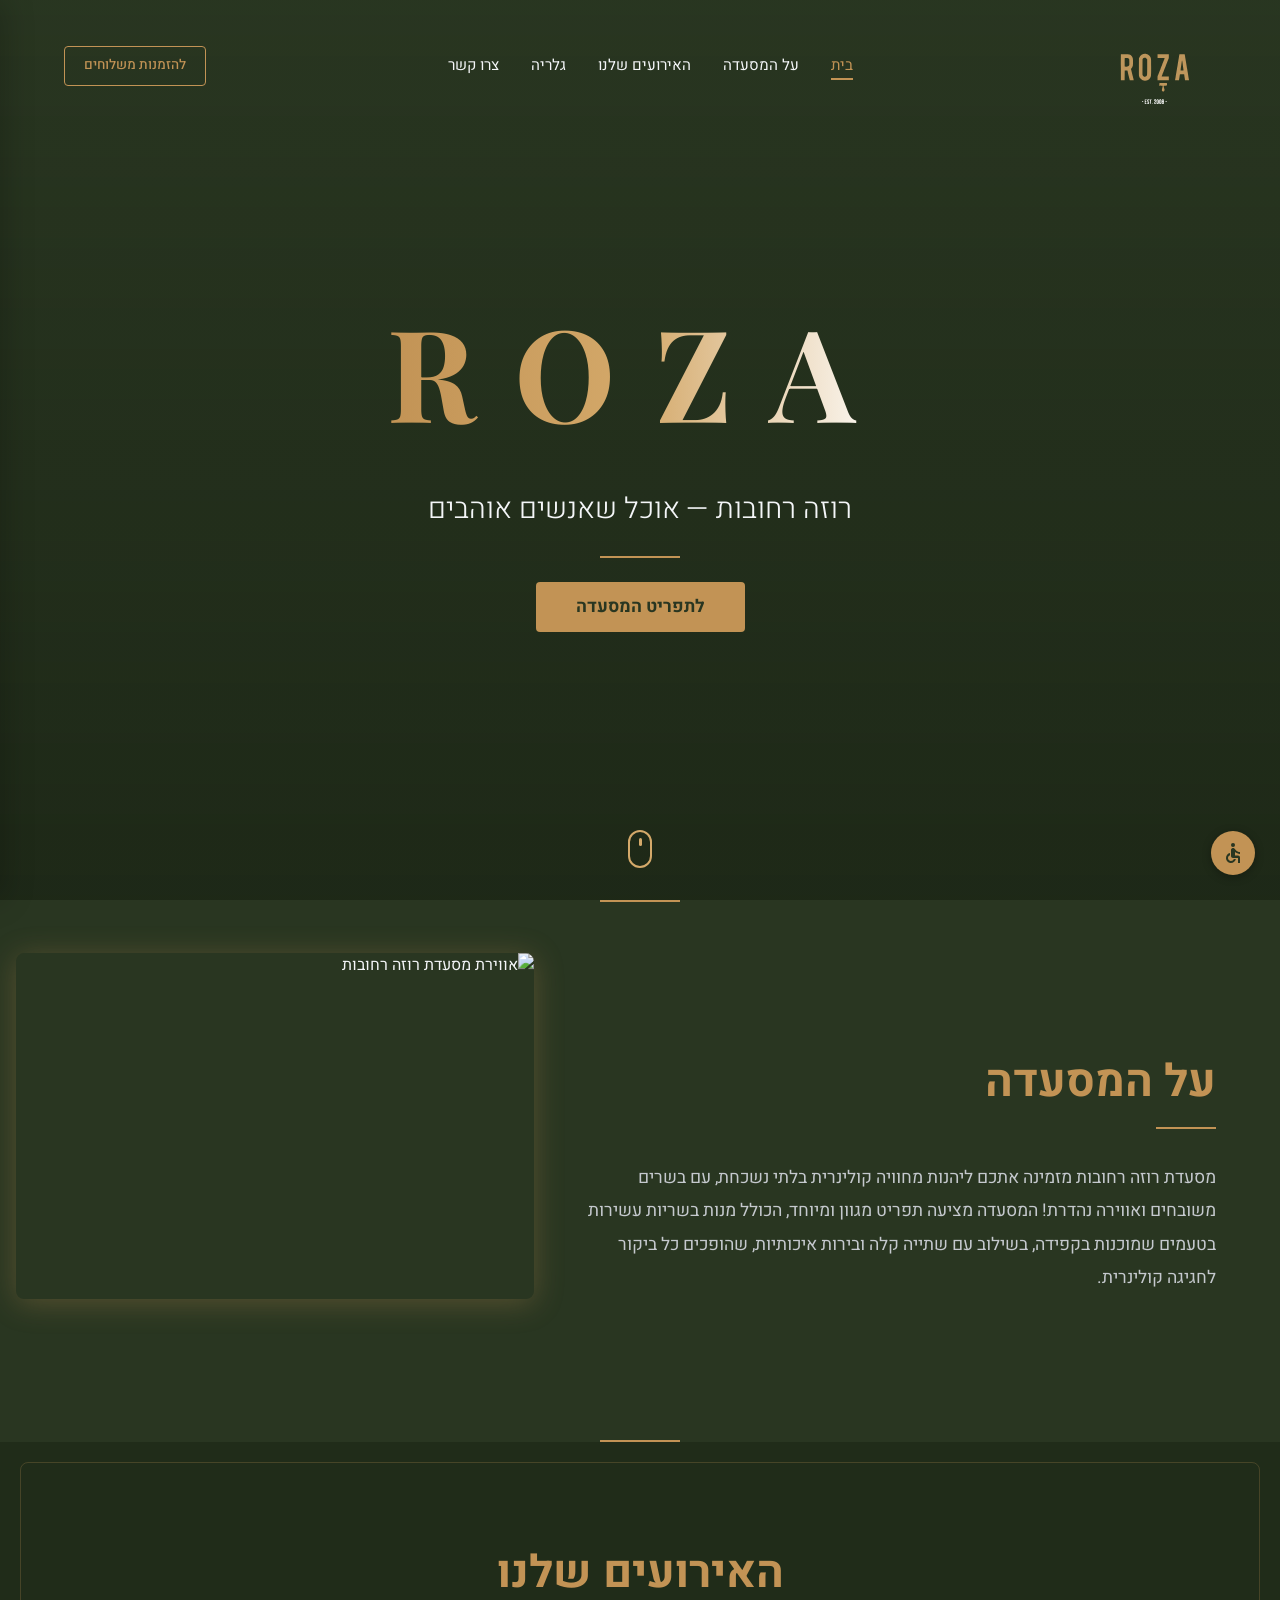
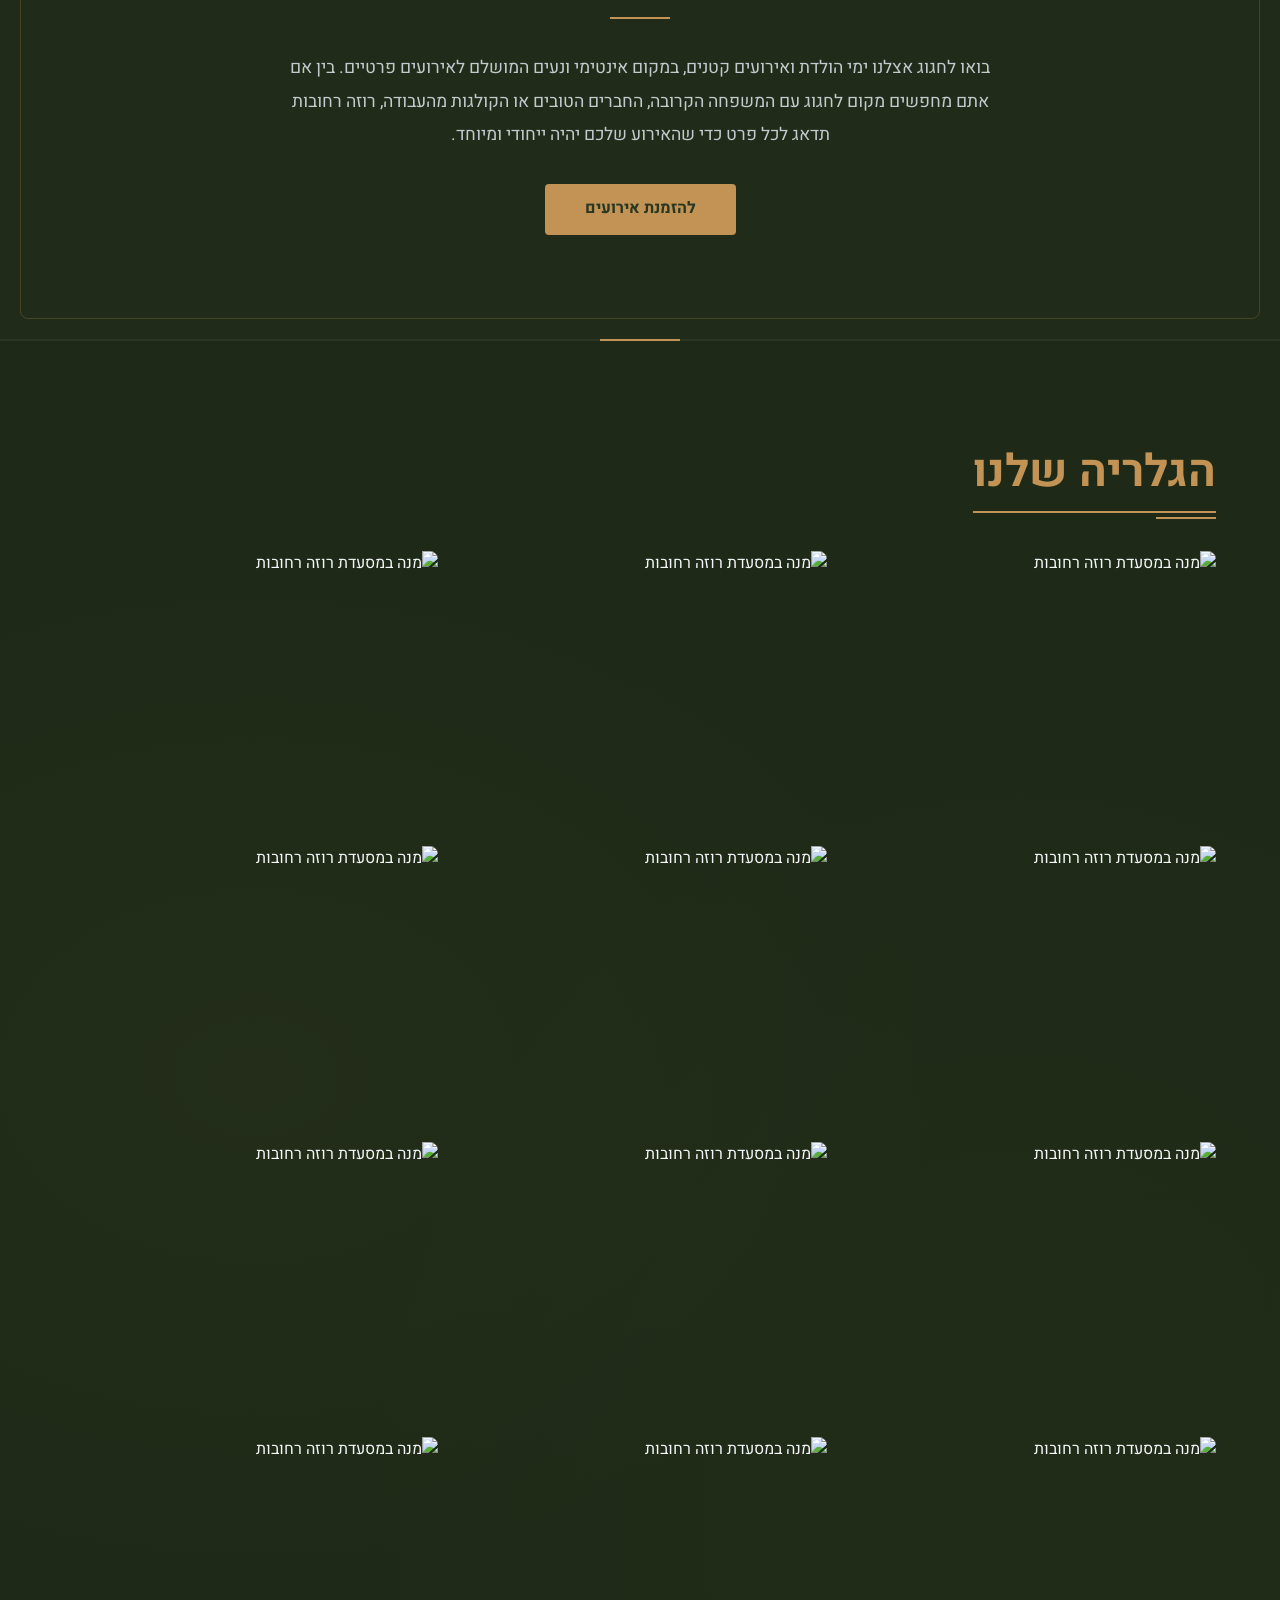
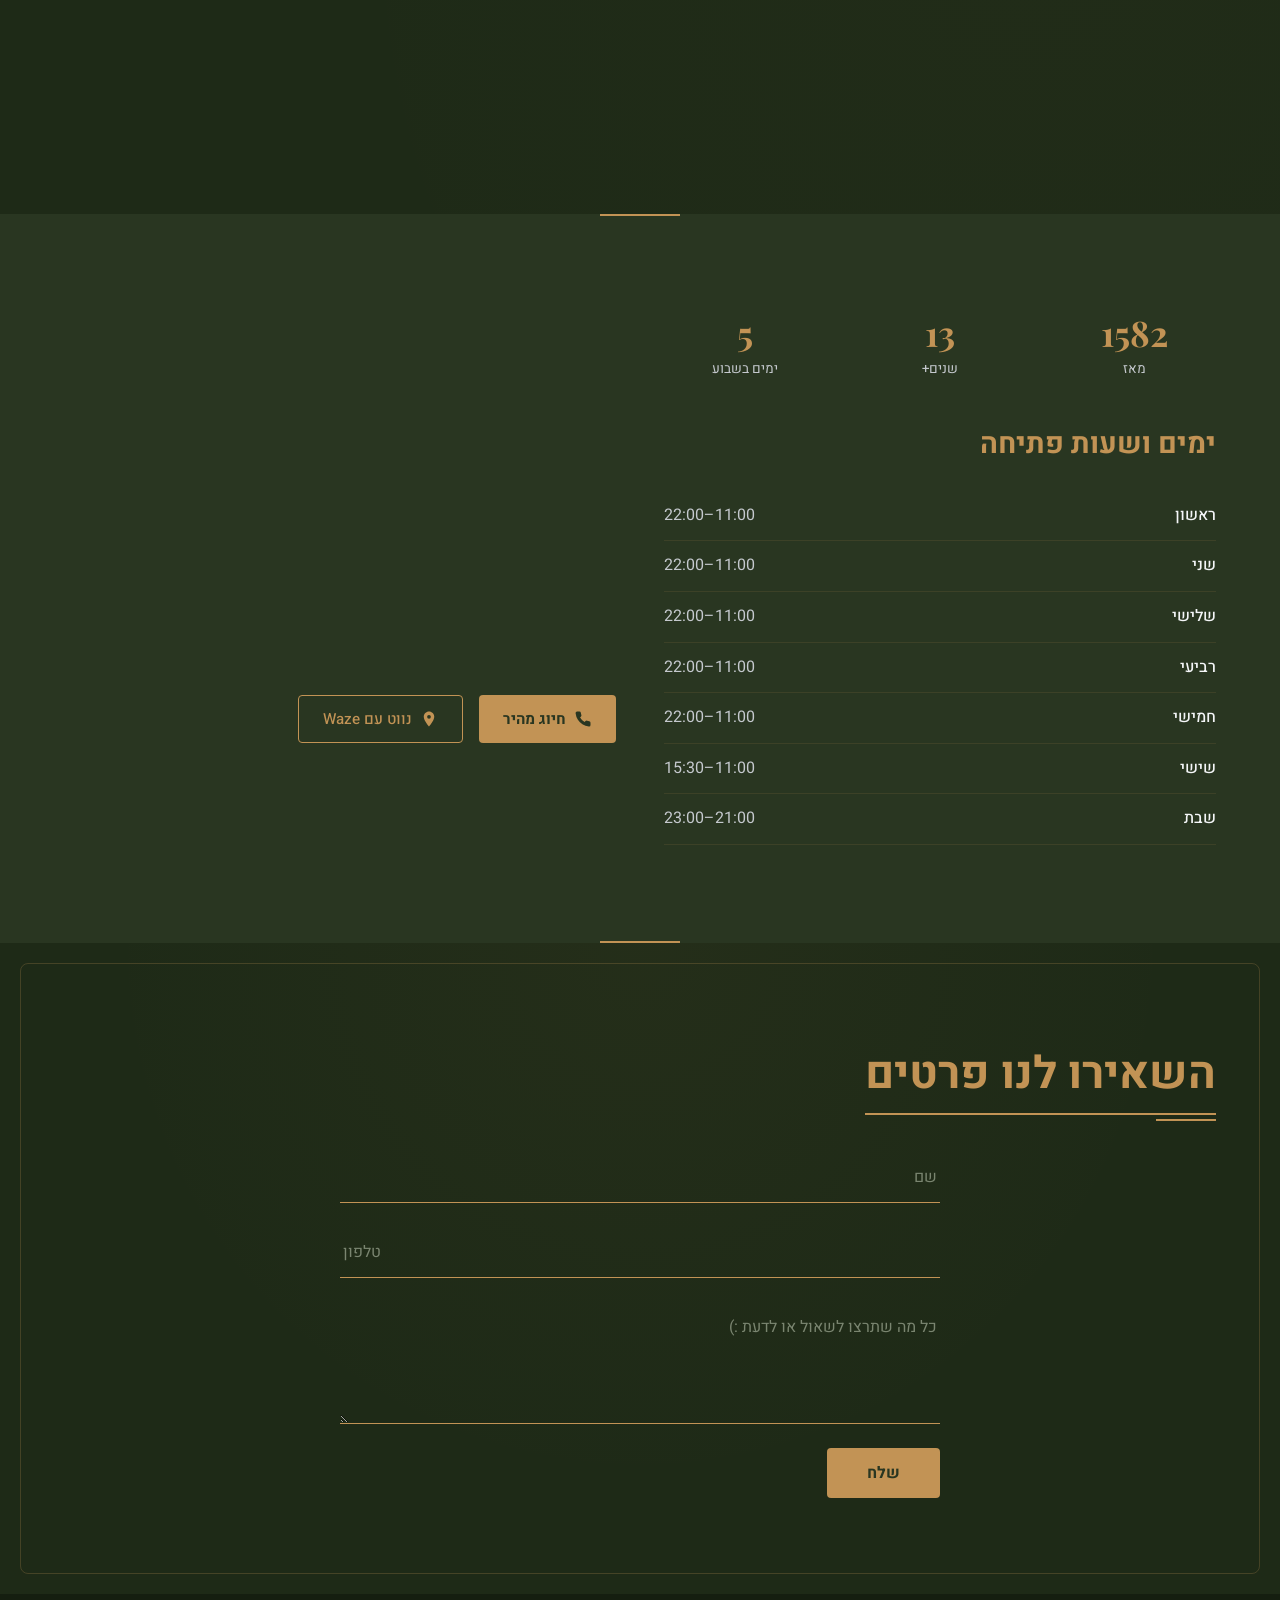
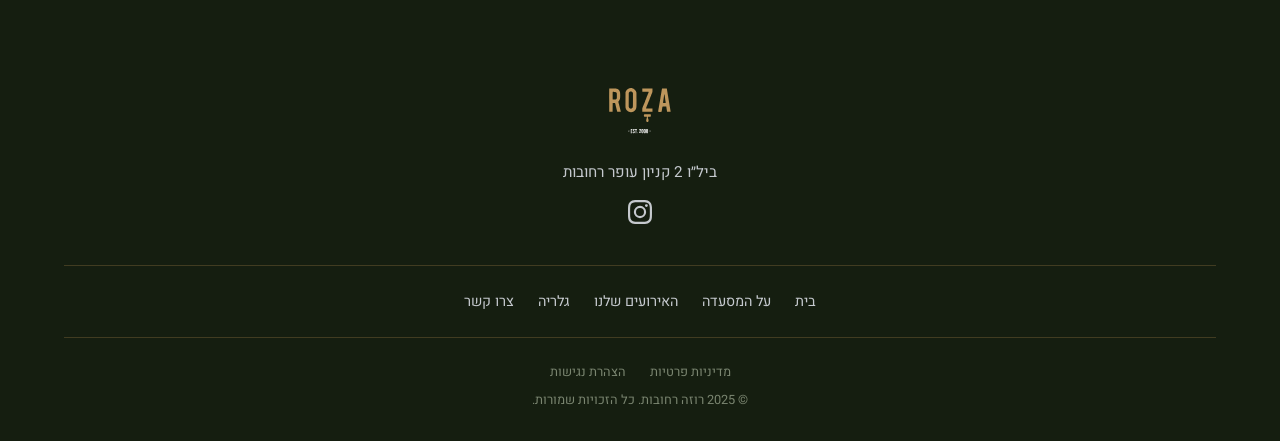
==== commit cf4d9492: "Move menu button to hero, rebuild as HTML menu with category nav - Menu button now in hero section a" ====
--- a/index.html
+++ b/index.html
@@ -88,7 +88,6 @@
         </ul>
       </nav>
 
-      <button class="header__cta header__menu-btn" id="menuBtn" aria-label="פתח תפריט">תפריט</button>
       <a href="https://wolt.com/he/isr/rishon-lezion-hashfela-area/restaurant/roza-rehovot" target="_blank" rel="noopener" class="header__cta">להזמנות משלוחים</a>
 
       <button class="hamburger" id="hamburger" aria-label="פתח תפריט" aria-expanded="false">
@@ -106,7 +105,6 @@
     <a href="#events" class="mobile-menu__link">האירועים שלנו</a>
     <a href="#gallery" class="mobile-menu__link">גלריה</a>
     <a href="#contact" class="mobile-menu__link">צרו קשר</a>
-    <button class="mobile-menu__cta mobile-menu__menu-btn" id="menuBtnMobile">תפריט</button>
     <a href="https://wolt.com/he/isr/rishon-lezion-hashfela-area/restaurant/roza-rehovot" target="_blank" rel="noopener" class="mobile-menu__cta">להזמנות משלוחים</a>
   </div>
 
@@ -125,6 +123,7 @@
         <h1 class="hero__title">ROZA</h1>
         <h2 class="hero__subtitle">רוזה רחובות — אוכל שאנשים אוהבים</h2>
         <div class="hero__line" aria-hidden="true"></div>
+        <button class="hero__menu-btn" id="menuBtn">לתפריט המסעדה</button>
       </div>
       <!-- Scroll indicator — mouse icon (8) -->
       <a href="#about" class="hero__scroll" aria-label="גלול למטה">
@@ -400,9 +399,110 @@
 
   <!-- Menu Popup -->
   <div class="menu-popup" id="menuPopup" role="dialog" aria-label="תפריט המסעדה" aria-hidden="true">
-    <button class="menu-popup__close" id="menuPopupClose" aria-label="סגור תפריט">&times;</button>
-    <div class="menu-popup__content">
-      <img src="תפריט.jpeg" alt="תפריט מסעדת רוזה רחובות" class="menu-popup__img">
+    <div class="menu-popup__inner">
+      <div class="menu-popup__header">
+        <h2 class="menu-popup__title">תפריט</h2>
+        <button class="menu-popup__close" id="menuPopupClose" aria-label="סגור תפריט">&times;</button>
+      </div>
+      <nav class="menu-popup__nav" id="menuNav">
+        <button class="menu-popup__tab active" data-target="cat-first">מנות ראשונות</button>
+        <button class="menu-popup__tab" data-target="cat-salads">סלטים</button>
+        <button class="menu-popup__tab" data-target="cat-express">ROZA Express</button>
+        <button class="menu-popup__tab" data-target="cat-chef">המלצות השף</button>
+        <button class="menu-popup__tab" data-target="cat-sides">תוספות</button>
+        <button class="menu-popup__tab" data-target="cat-main">מנות עיקריות</button>
+        <button class="menu-popup__tab" data-target="cat-kids">ילדים</button>
+        <button class="menu-popup__tab" data-target="cat-desserts">קינוחים</button>
+        <button class="menu-popup__tab" data-target="cat-drinks">משקאות</button>
+      </nav>
+      <div class="menu-popup__content" id="menuContent">
+
+        <!-- מנות ראשונות -->
+        <div class="menu-cat" id="cat-first">
+          <h3 class="menu-cat__title">מנות ראשונות</h3>
+          <div class="menu-item"><div class="menu-item__top"><span class="menu-item__name">Wings</span><span class="menu-item__price">44</span></div><p class="menu-item__desc">with the Chef's sauce (500 grams)</p></div>
+          <div class="menu-item"><div class="menu-item__top"><span class="menu-item__name">Eggplant Baladi</span><span class="menu-item__price">42</span></div><p class="menu-item__desc">tehina, herbs, garlic confit, bruschetta</p></div>
+          <div class="menu-item"><div class="menu-item__top"><span class="menu-item__name">Cigars</span><span class="menu-item__price">42</span></div><p class="menu-item__desc">filled with pulled meat, alongside tehina</p></div>
+          <div class="menu-item"><div class="menu-item__top"><span class="menu-item__name">Asado Fricasse</span><span class="menu-item__price">44</span></div><p class="menu-item__desc">pickled lemon aioli, coriander and chili</p></div>
+          <div class="menu-item"><div class="menu-item__top"><span class="menu-item__name">Liver Pate Brûlée</span><span class="menu-item__price">44</span></div><p class="menu-item__desc">liver cream, caramelized sugar, bruschetta the Chef's jam</p></div>
+          <div class="menu-item"><div class="menu-item__top"><span class="menu-item__name">Charcoal-Roasted Sweet Potato</span><span class="menu-item__price">32</span></div><p class="menu-item__desc">garlic confit, chimichurri and the Chef's tehina</p></div>
+          <div class="menu-item"><div class="menu-item__top"><span class="menu-item__name">Our House Bread</span><span class="menu-item__price">29</span></div><p class="menu-item__desc">olives, tehina and tomato hyssop dip</p></div>
+          <div class="menu-item"><div class="menu-item__top"><span class="menu-item__name">Entrecôte Skewer</span><span class="menu-item__price">72</span></div><p class="menu-item__desc">120 grams, potato purée (mashed potatoes)</p></div>
+          <div class="menu-item"><div class="menu-item__top"><span class="menu-item__name">Soup of the Day</span><span class="menu-item__price">34</span></div><p class="menu-item__desc">a varying soup (during the winter)</p></div>
+        </div>
+
+        <!-- סלטים -->
+        <div class="menu-cat" id="cat-salads">
+          <h3 class="menu-cat__title">סלטים</h3>
+          <div class="menu-item"><div class="menu-item__top"><span class="menu-item__name">Chicken Caesar Salad</span><span class="menu-item__price">72</span></div><p class="menu-item__desc">premium lettuce mix, croutons, onions and chicken breast in Caesar sauce</p></div>
+          <div class="menu-item"><div class="menu-item__top"><span class="menu-item__name">Market Salad</span><span class="menu-item__price">46</span></div><p class="menu-item__desc">varying vegetable mix, olive oil and lemon</p></div>
+          <div class="menu-item"><div class="menu-item__top"><span class="menu-item__name">Roza Salad</span><span class="menu-item__price">56</span></div><p class="menu-item__desc">Lalique lettuce, seasonal fruits, purple onion, caramelized pecans in orange vinaigrette</p></div>
+        </div>
+
+        <!-- ROZA Express -->
+        <div class="menu-cat" id="cat-express">
+          <h3 class="menu-cat__title">ROZA Express — 59 ₪</h3>
+          <div class="menu-item"><div class="menu-item__top"><span class="menu-item__name">Bread of your Choice</span></div><p class="menu-item__desc">tortilla / frena</p></div>
+          <div class="menu-item"><div class="menu-item__top"><span class="menu-item__name">Meat of your Choice</span></div><p class="menu-item__desc">entrecôte / chicken breast. Fried onions, lettuce, tomato and pickled vegetables</p></div>
+          <div class="menu-item"><div class="menu-item__top"><span class="menu-item__name">Sauce of your Choice</span></div><p class="menu-item__desc">tehina / garlic mayonnaise</p></div>
+          <div class="menu-item"><div class="menu-item__top"><span class="menu-item__name">Hamburger</span></div><p class="menu-item__desc">regular / gluten-free bread. At your Choice: beef 220 grams / vegan. Lettuce, tomato, pickled vegetables, purple onion and Royal sauce</p></div>
+          <div class="menu-item"><div class="menu-item__top"><span class="menu-item__name">On the meat</span><span class="menu-item__price">12</span></div><p class="menu-item__desc">onion jam / sautéed mushrooms / asado</p></div>
+          <div class="menu-item menu-item--highlight"><div class="menu-item__top"><span class="menu-item__name">Meal Upgrade: side dish + drink</span><span class="menu-item__price">29</span></div></div>
+        </div>
+
+        <!-- המלצות השף -->
+        <div class="menu-cat" id="cat-chef">
+          <h3 class="menu-cat__title">המלצות השף</h3>
+          <div class="menu-item"><div class="menu-item__top"><span class="menu-item__name">Crispy Chicken</span><span class="menu-item__price">62</span></div><p class="menu-item__desc">served in a hamburger bun, coleslaw salad, lettuce, pickled vegetables and hot chili</p></div>
+          <div class="menu-item"><div class="menu-item__top"><span class="menu-item__name">Frena Siniya</span><span class="menu-item__price">62</span></div><p class="menu-item__desc">our house kebab, chimichurri, pickled cucumber, amchoor tehina, pickled onion, roquette leaves</p></div>
+        </div>
+
+        <!-- תוספות -->
+        <div class="menu-cat" id="cat-sides">
+          <h3 class="menu-cat__title">תוספות — 23 ₪</h3>
+          <div class="menu-item"><div class="menu-item__top"><span class="menu-item__name">Side Dishes</span></div><p class="menu-item__desc">French fries / onion rings / sweet potato fries / a single-serving salad / purée (mashed potato) balls</p></div>
+        </div>
+
+        <!-- מנות עיקריות -->
+        <div class="menu-cat" id="cat-main">
+          <h3 class="menu-cat__title">מנות עיקריות</h3>
+          <div class="menu-item"><div class="menu-item__top"><span class="menu-item__name">Poulet</span><span class="menu-item__price">84</span></div><p class="menu-item__desc">in greens marinade, roasted almonds and rice with herbs</p></div>
+          <div class="menu-item"><div class="menu-item__top"><span class="menu-item__name">Schnitzel</span><span class="menu-item__price">79</span></div><p class="menu-item__desc">with a side dish of potato purée (mashed potatoes)</p></div>
+          <div class="menu-item"><div class="menu-item__top"><span class="menu-item__name">Chicken Livers</span><span class="menu-item__price">79</span></div><p class="menu-item__desc">mushrooms and onion in plum sauce, potato purée (mashed potatoes)</p></div>
+          <div class="menu-item"><div class="menu-item__top"><span class="menu-item__name">Jerusalem Mixed Grill</span><span class="menu-item__price">84</span></div><p class="menu-item__desc">Yemenite Lahoh, sumac, onion, parsley and tehina</p></div>
+          <div class="menu-item"><div class="menu-item__top"><span class="menu-item__name">Chicken Breast</span><span class="menu-item__price">79</span></div><p class="menu-item__desc">green beans, spinach leaves and zucchini</p></div>
+          <div class="menu-item"><div class="menu-item__top"><span class="menu-item__name">Entrecôte Steak (300 grams)</span><span class="menu-item__price">189</span></div><p class="menu-item__desc">served with charcoal-roasted sweet potato</p></div>
+          <div class="menu-item"><div class="menu-item__top"><span class="menu-item__name">Asado Foccacia</span><span class="menu-item__price">84</span></div><p class="menu-item__desc">long-cooked, roasted onions, chipotle aioli and roquette</p></div>
+          <div class="menu-item"><div class="menu-item__top"><span class="menu-item__name">Pulled Kebab Focaccia</span><span class="menu-item__price">84</span></div><p class="menu-item__desc">Mechouia salad, sumac, onion and amchoor tehina</p></div>
+          <div class="menu-item"><div class="menu-item__top"><span class="menu-item__name">Salmon Fillet</span><span class="menu-item__price">84</span></div><p class="menu-item__desc">potato purée (mashed potatoes) and Bok Choy leaves</p></div>
+          <div class="menu-item"><div class="menu-item__top"><span class="menu-item__name">Entrecôte/Chicken Fettuccine</span><span class="menu-item__price">79</span></div><p class="menu-item__desc">onions, mushrooms, greens, in the Chef's sauce</p></div>
+        </div>
+
+        <!-- ילדים -->
+        <div class="menu-cat" id="cat-kids">
+          <h3 class="menu-cat__title">ארוחות ילדים — 49 ₪</h3>
+          <p class="menu-cat__note">Served with grape juice / lemonade and a surprise</p>
+          <div class="menu-item"><div class="menu-item__top"><span class="menu-item__name">Chicken Tenders / Burger (100 grams)</span></div><p class="menu-item__desc">with a side dish of French fries</p></div>
+          <div class="menu-item"><div class="menu-item__top"><span class="menu-item__name">Kids' Pasta</span></div><p class="menu-item__desc">in white sauce</p></div>
+        </div>
+
+        <!-- קינוחים -->
+        <div class="menu-cat" id="cat-desserts">
+          <h3 class="menu-cat__title">קינוחים</h3>
+          <div class="menu-item"><div class="menu-item__top"><span class="menu-item__name">Fudge</span><span class="menu-item__price">44</span></div><p class="menu-item__desc">hot rich chocolate cake, vanilla ice cream and crumble</p></div>
+          <div class="menu-item"><div class="menu-item__top"><span class="menu-item__name">Profiteroles</span><span class="menu-item__price">49</span></div><p class="menu-item__desc">Warm choux pastry puffs filled with vanilla pastry cream, served with vanilla ice cream and salted caramel drizzle</p></div>
+        </div>
+
+        <!-- משקאות -->
+        <div class="menu-cat" id="cat-drinks">
+          <h3 class="menu-cat__title">משקאות</h3>
+          <div class="menu-item"><div class="menu-item__top"><span class="menu-item__name">Soft Drinks</span><span class="menu-item__price">13</span></div></div>
+          <div class="menu-item"><div class="menu-item__top"><span class="menu-item__name">Soda / Mineral Water</span><span class="menu-item__price">10</span></div></div>
+          <div class="menu-item"><div class="menu-item__top"><span class="menu-item__name">Lemonade in a Glass</span><span class="menu-item__price">10</span></div></div>
+          <div class="menu-item"><div class="menu-item__top"><span class="menu-item__name">Beers (Bottled) — Carlsberg / Tuborg</span><span class="menu-item__price">19</span></div></div>
+        </div>
+
+      </div>
     </div>
   </div>
 
--- a/css/style.css
+++ b/css/style.css
@@ -1556,18 +1556,45 @@
 }
 
 /* ===========================
+   HERO MENU BUTTON
+   =========================== */
+.hero__menu-btn {
+  display: inline-block;
+  margin-top: 1.5rem;
+  padding: 0.8rem 2.5rem;
+  background: var(--gold);
+  color: var(--bg-primary);
+  font-family: var(--font-body);
+  font-size: 1.1rem;
+  font-weight: 700;
+  border: none;
+  border-radius: 4px;
+  cursor: pointer;
+  transition: background 0.3s ease, transform 0.2s ease, box-shadow 0.3s ease;
+  animation: heroFadeIn 1.2s ease 1s forwards;
+  opacity: 0;
+  position: relative;
+  overflow: hidden;
+}
+
+.hero__menu-btn:hover {
+  background: var(--gold-light);
+  transform: translateY(-2px);
+  box-shadow: 0 4px 25px var(--gold-glow);
+}
+
+.hero__menu-btn:active {
+  transform: scale(0.97);
+}
+
+/* ===========================
    MENU POPUP
    =========================== */
 .menu-popup {
   position: fixed;
   inset: 0;
   z-index: 2000;
-  background: rgba(21, 30, 16, 0.95);
-  backdrop-filter: blur(10px);
-  -webkit-backdrop-filter: blur(10px);
-  display: flex;
-  align-items: center;
-  justify-content: center;
+  background: rgba(21, 30, 16, 0.97);
   opacity: 0;
   visibility: hidden;
   transition: opacity 0.3s ease, visibility 0.3s ease;
@@ -1578,56 +1605,176 @@
   visibility: visible;
 }
 
+.menu-popup__inner {
+  display: flex;
+  flex-direction: column;
+  height: 100%;
+}
+
+.menu-popup__header {
+  display: flex;
+  align-items: center;
+  justify-content: space-between;
+  padding: 1rem 1.5rem;
+  background: var(--bg-primary);
+  border-bottom: 1px solid var(--divider);
+  flex-shrink: 0;
+}
+
+.menu-popup__title {
+  font-family: var(--font-display);
+  font-size: 1.8rem;
+  color: var(--gold);
+  font-weight: 700;
+}
+
 .menu-popup__close {
-  position: absolute;
-  top: 1rem;
-  left: 1rem;
   color: var(--text-primary);
-  font-size: 2.5rem;
+  font-size: 2rem;
   background: none;
   border: none;
   cursor: pointer;
-  z-index: 2;
   width: 44px;
   height: 44px;
   display: flex;
   align-items: center;
   justify-content: center;
-  transition: color 0.3s ease, transform 0.3s ease;
+  transition: color 0.3s ease;
   line-height: 1;
 }
 
 .menu-popup__close:hover {
   color: var(--gold);
-  transform: rotate(90deg);
-}
-
+}
+
+/* Category Nav Tabs */
+.menu-popup__nav {
+  display: flex;
+  gap: 0;
+  overflow-x: auto;
+  -webkit-overflow-scrolling: touch;
+  scrollbar-width: none;
+  background: var(--bg-secondary);
+  border-bottom: 1px solid var(--divider);
+  flex-shrink: 0;
+  padding: 0 0.5rem;
+}
+
+.menu-popup__nav::-webkit-scrollbar {
+  display: none;
+}
+
+.menu-popup__tab {
+  flex-shrink: 0;
+  padding: 0.7rem 1rem;
+  background: none;
+  border: none;
+  border-bottom: 2px solid transparent;
+  color: var(--text-secondary);
+  font-family: var(--font-body);
+  font-size: 0.85rem;
+  font-weight: 500;
+  cursor: pointer;
+  white-space: nowrap;
+  transition: color 0.3s ease, border-color 0.3s ease;
+}
+
+.menu-popup__tab:hover {
+  color: var(--gold-light);
+}
+
+.menu-popup__tab.active {
+  color: var(--gold);
+  border-bottom-color: var(--gold);
+}
+
+/* Menu Content */
 .menu-popup__content {
-  max-width: 90vw;
-  max-height: 90vh;
-  overflow: auto;
-  border-radius: 8px;
-}
-
-.menu-popup__img {
-  max-width: 100%;
-  max-height: 88vh;
-  object-fit: contain;
-  border-radius: 8px;
-  box-shadow: 0 8px 40px rgba(0, 0, 0, 0.5);
-}
-
-/* Header menu button */
-.header__menu-btn {
-  background: var(--gold);
-  color: var(--bg-primary);
-  border: 1px solid var(--gold);
+  flex: 1;
+  overflow-y: auto;
+  -webkit-overflow-scrolling: touch;
+  padding: 1.5rem;
+  max-width: 700px;
+  margin: 0 auto;
+  width: 100%;
+}
+
+/* Category */
+.menu-cat {
+  margin-bottom: 2.5rem;
+}
+
+.menu-cat__title {
+  font-family: var(--font-body);
   font-weight: 700;
-}
-
-.header__menu-btn:hover {
-  background: var(--gold-light);
-  color: var(--bg-primary);
+  font-size: 1.3rem;
+  color: var(--gold);
+  padding-bottom: 0.5rem;
+  border-bottom: 1px solid var(--divider);
+  margin-bottom: 1rem;
+}
+
+.menu-cat__note {
+  color: var(--text-muted);
+  font-size: 0.85rem;
+  margin-bottom: 0.8rem;
+  font-style: italic;
+}
+
+/* Menu Item */
+.menu-item {
+  padding: 0.6rem 0;
+  border-bottom: 1px solid rgba(194, 147, 85, 0.08);
+}
+
+.menu-item:last-child {
+  border-bottom: none;
+}
+
+.menu-item__top {
+  display: flex;
+  justify-content: space-between;
+  align-items: baseline;
+  gap: 1rem;
+}
+
+.menu-item__name {
+  font-size: 0.95rem;
+  font-weight: 500;
+  color: var(--text-primary);
+}
+
+.menu-item__price {
+  font-size: 0.95rem;
+  font-weight: 700;
+  color: var(--gold);
+  flex-shrink: 0;
+}
+
+.menu-item__price::after {
+  content: ' ₪';
+  font-weight: 400;
+  font-size: 0.8rem;
+}
+
+.menu-item__desc {
+  font-size: 0.8rem;
+  color: var(--text-muted);
+  margin-top: 0.2rem;
+  line-height: 1.5;
+}
+
+.menu-item--highlight {
+  background: rgba(194, 147, 85, 0.1);
+  border-radius: 6px;
+  padding: 0.7rem 0.6rem;
+  margin-top: 0.5rem;
+  border: 1px solid var(--divider);
+}
+
+.menu-item--highlight .menu-item__name {
+  color: var(--gold);
+  font-weight: 700;
 }
 
 /* Reduced motion */
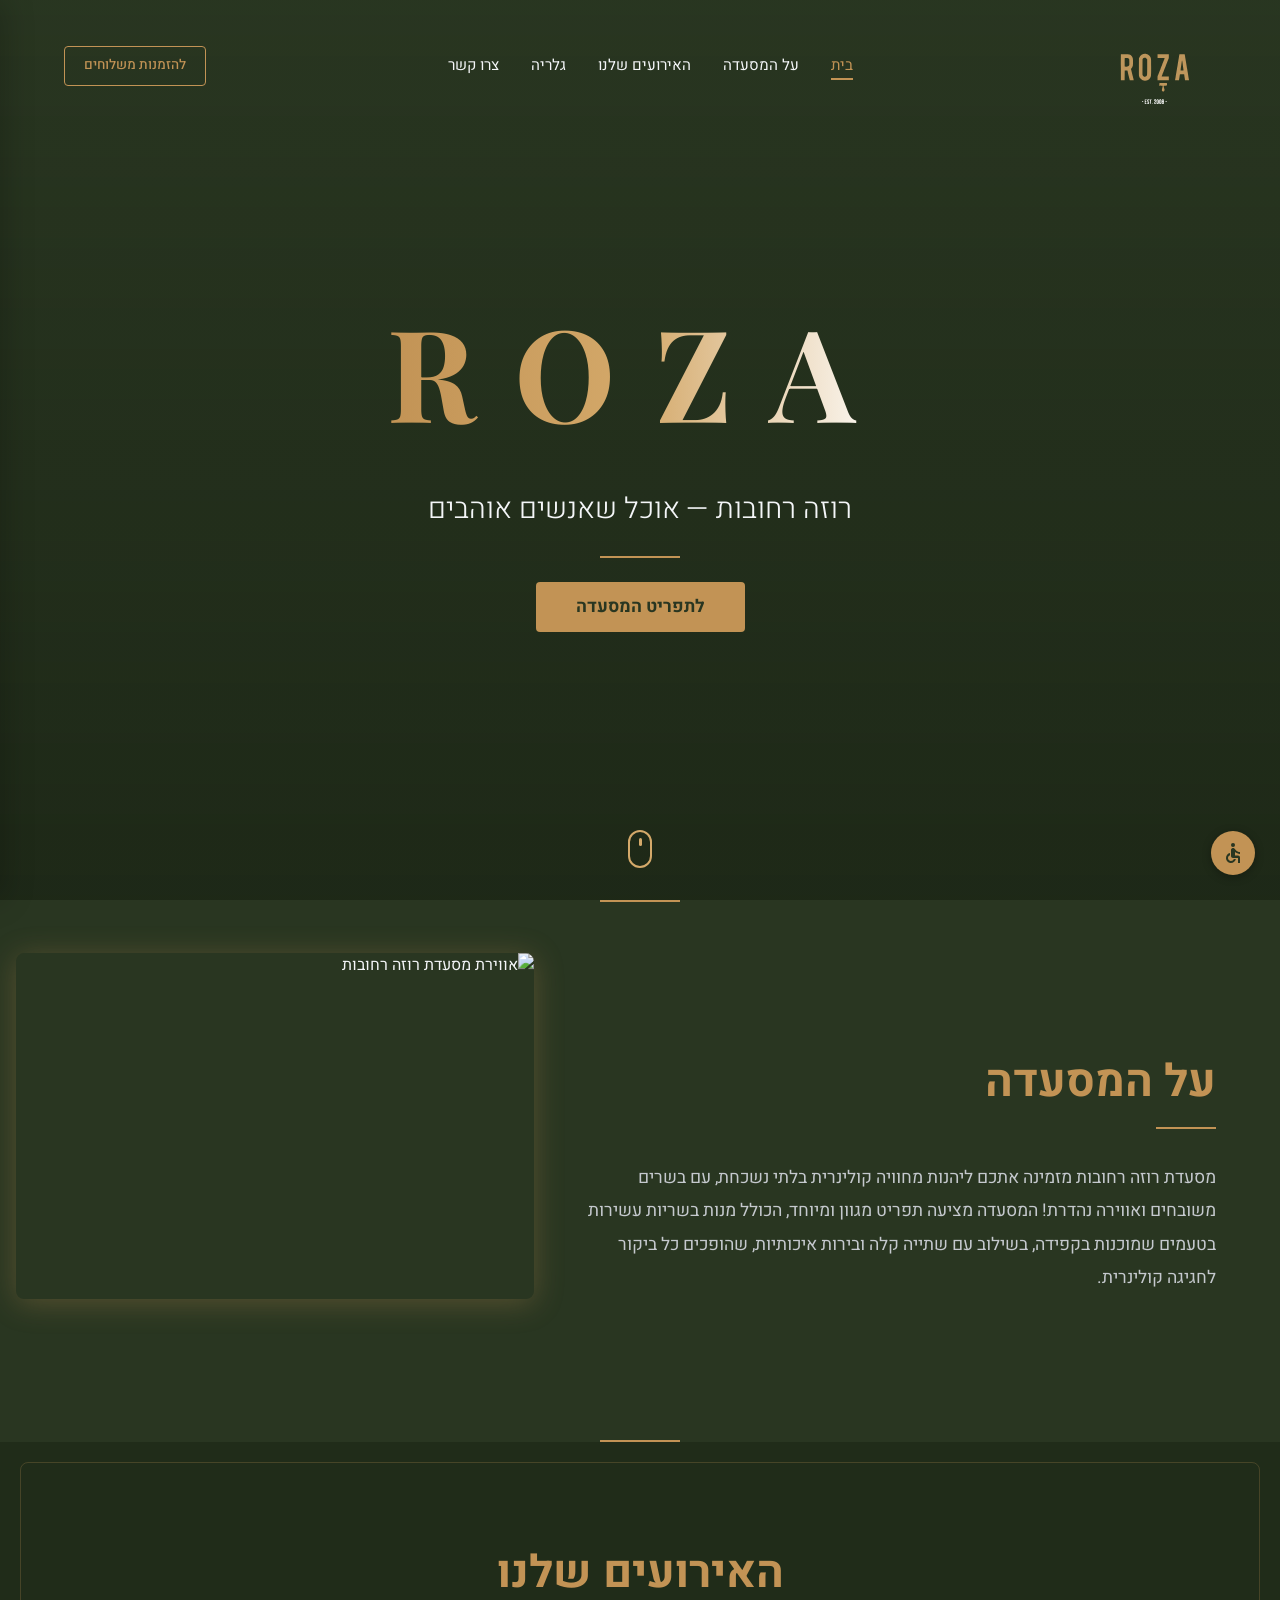
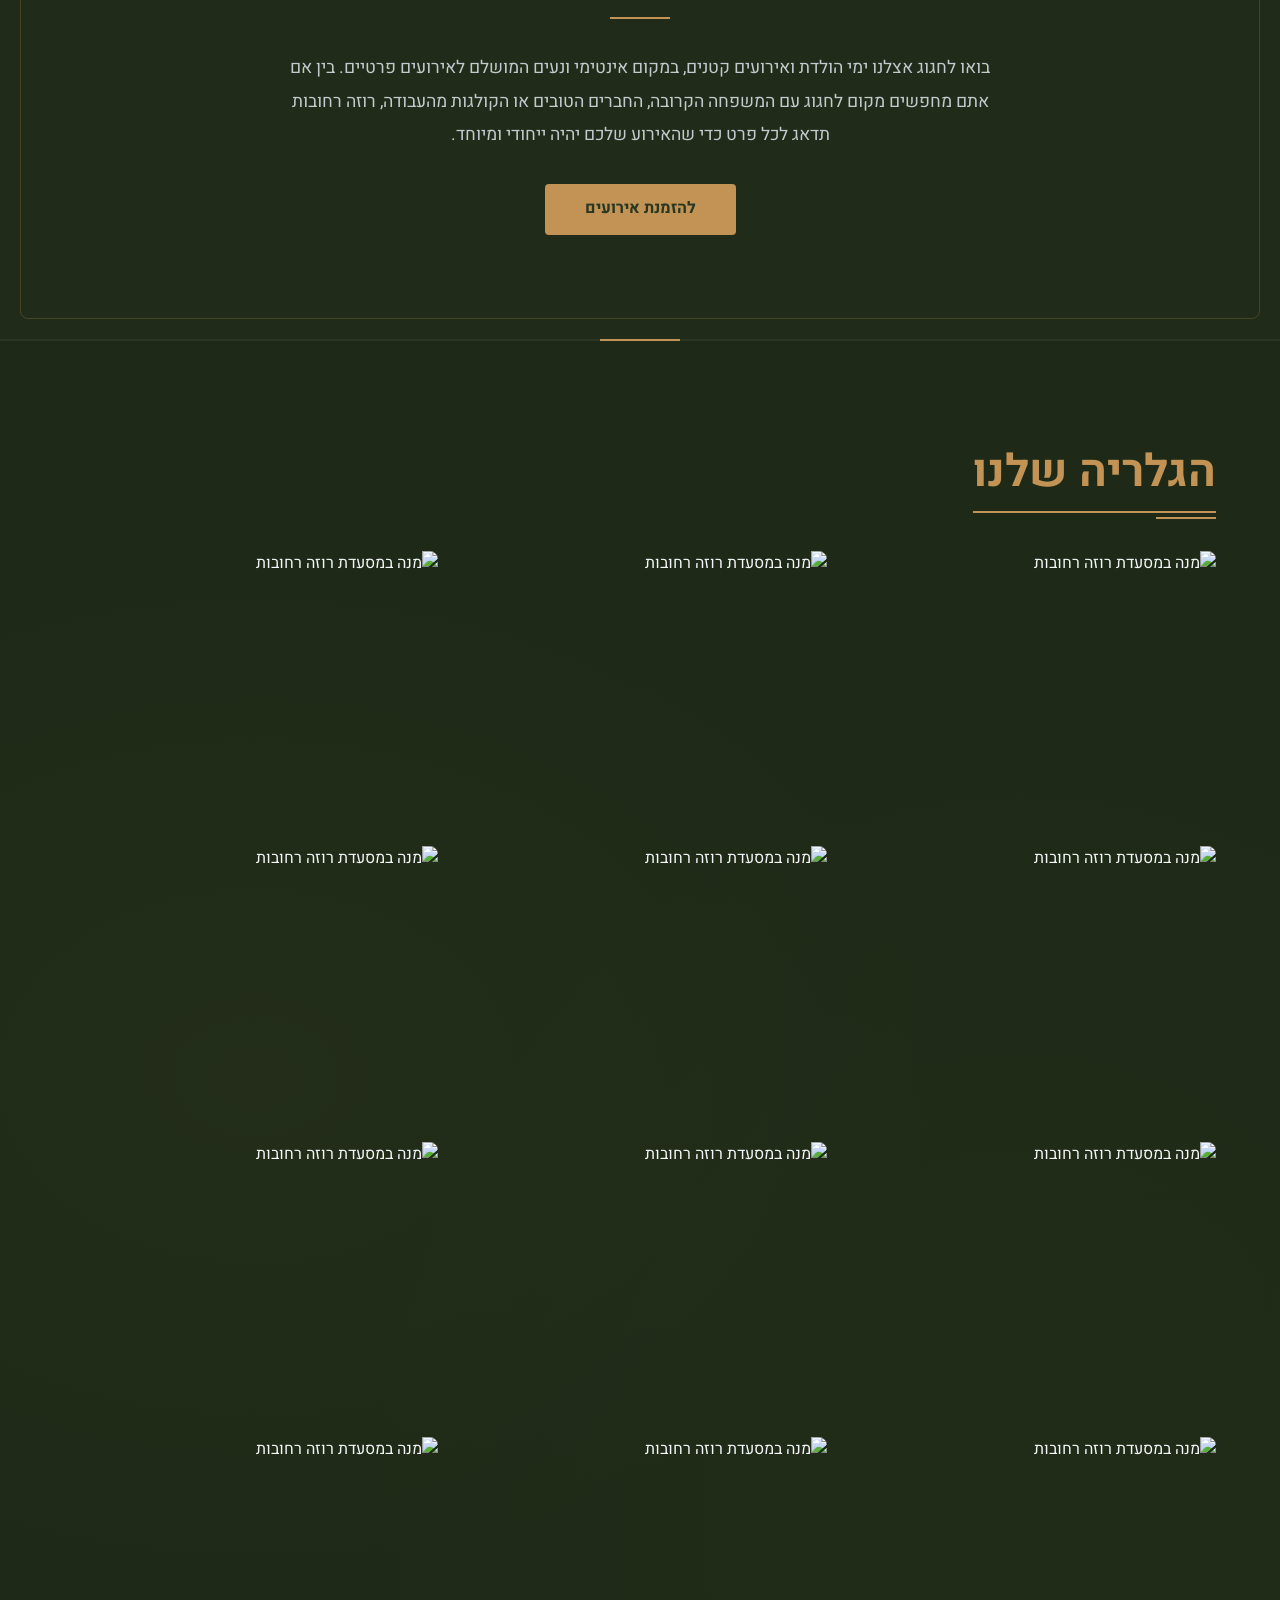
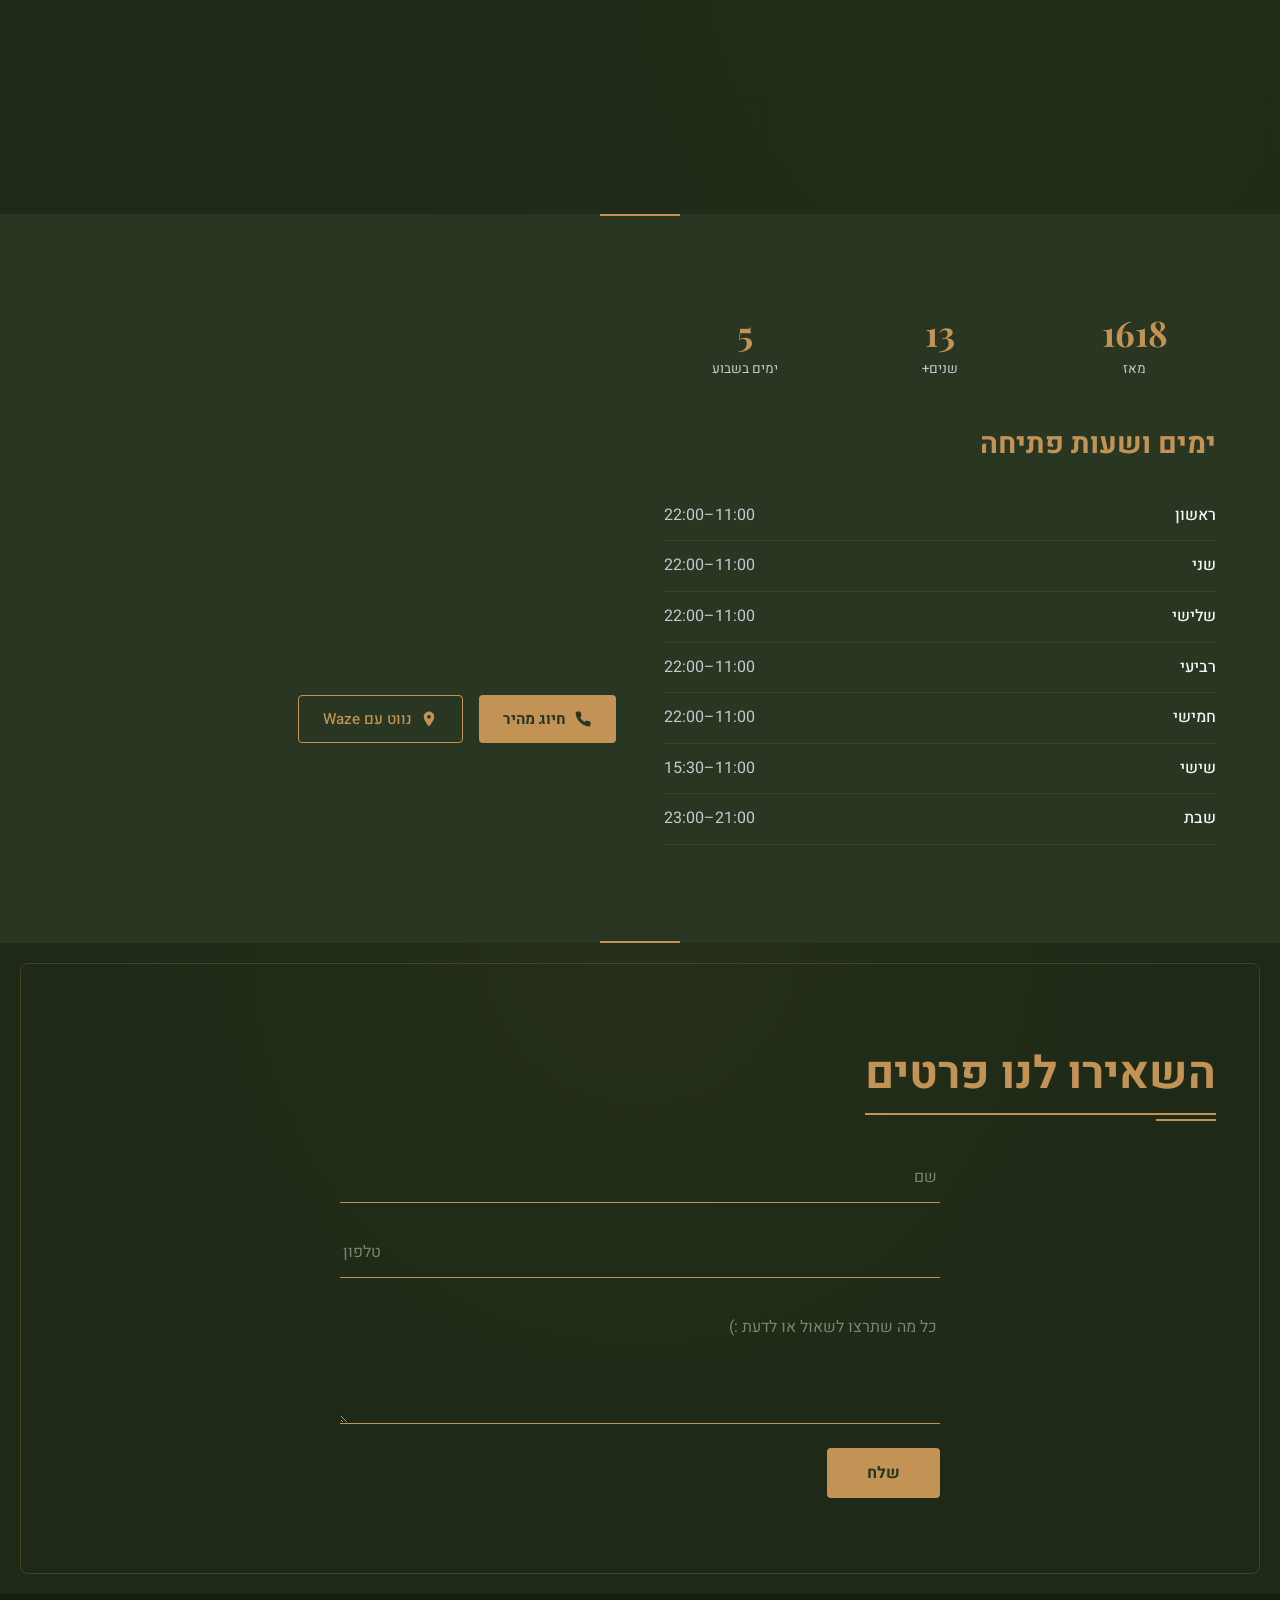
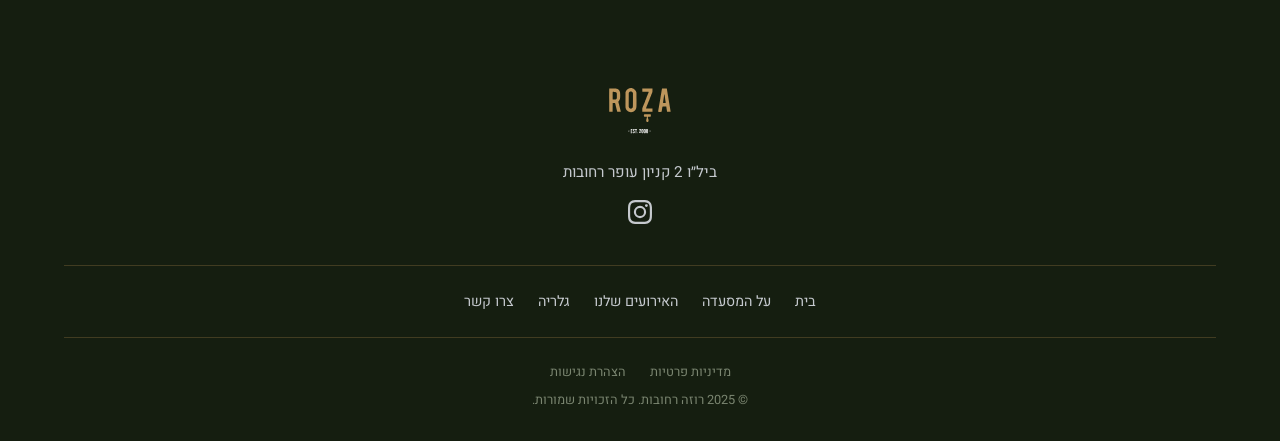
==== commit 1ea18546: "Fix menu prices, fix landscape→portrait rotation bug - Salmon Fillet: 84→98, Profiteroles: 49→44 (pe" ====
--- a/index.html
+++ b/index.html
@@ -474,7 +474,7 @@
           <div class="menu-item"><div class="menu-item__top"><span class="menu-item__name">Entrecôte Steak (300 grams)</span><span class="menu-item__price">189</span></div><p class="menu-item__desc">served with charcoal-roasted sweet potato</p></div>
           <div class="menu-item"><div class="menu-item__top"><span class="menu-item__name">Asado Foccacia</span><span class="menu-item__price">84</span></div><p class="menu-item__desc">long-cooked, roasted onions, chipotle aioli and roquette</p></div>
           <div class="menu-item"><div class="menu-item__top"><span class="menu-item__name">Pulled Kebab Focaccia</span><span class="menu-item__price">84</span></div><p class="menu-item__desc">Mechouia salad, sumac, onion and amchoor tehina</p></div>
-          <div class="menu-item"><div class="menu-item__top"><span class="menu-item__name">Salmon Fillet</span><span class="menu-item__price">84</span></div><p class="menu-item__desc">potato purée (mashed potatoes) and Bok Choy leaves</p></div>
+          <div class="menu-item"><div class="menu-item__top"><span class="menu-item__name">Salmon Fillet</span><span class="menu-item__price">98</span></div><p class="menu-item__desc">potato purée (mashed potatoes) and Bok Choy leaves</p></div>
           <div class="menu-item"><div class="menu-item__top"><span class="menu-item__name">Entrecôte/Chicken Fettuccine</span><span class="menu-item__price">79</span></div><p class="menu-item__desc">onions, mushrooms, greens, in the Chef's sauce</p></div>
         </div>
 
@@ -490,7 +490,7 @@
         <div class="menu-cat" id="cat-desserts">
           <h3 class="menu-cat__title">קינוחים</h3>
           <div class="menu-item"><div class="menu-item__top"><span class="menu-item__name">Fudge</span><span class="menu-item__price">44</span></div><p class="menu-item__desc">hot rich chocolate cake, vanilla ice cream and crumble</p></div>
-          <div class="menu-item"><div class="menu-item__top"><span class="menu-item__name">Profiteroles</span><span class="menu-item__price">49</span></div><p class="menu-item__desc">Warm choux pastry puffs filled with vanilla pastry cream, served with vanilla ice cream and salted caramel drizzle</p></div>
+          <div class="menu-item"><div class="menu-item__top"><span class="menu-item__name">Profiteroles</span><span class="menu-item__price">44</span></div><p class="menu-item__desc">Warm choux pastry puffs filled with vanilla pastry cream, served with vanilla ice cream and salted caramel drizzle</p></div>
         </div>
 
         <!-- משקאות -->
--- a/css/style.css
+++ b/css/style.css
@@ -642,6 +642,7 @@
 .hero {
   position: relative;
   height: 100vh;
+  height: 100dvh;
   min-height: 600px;
   display: flex;
   align-items: center;
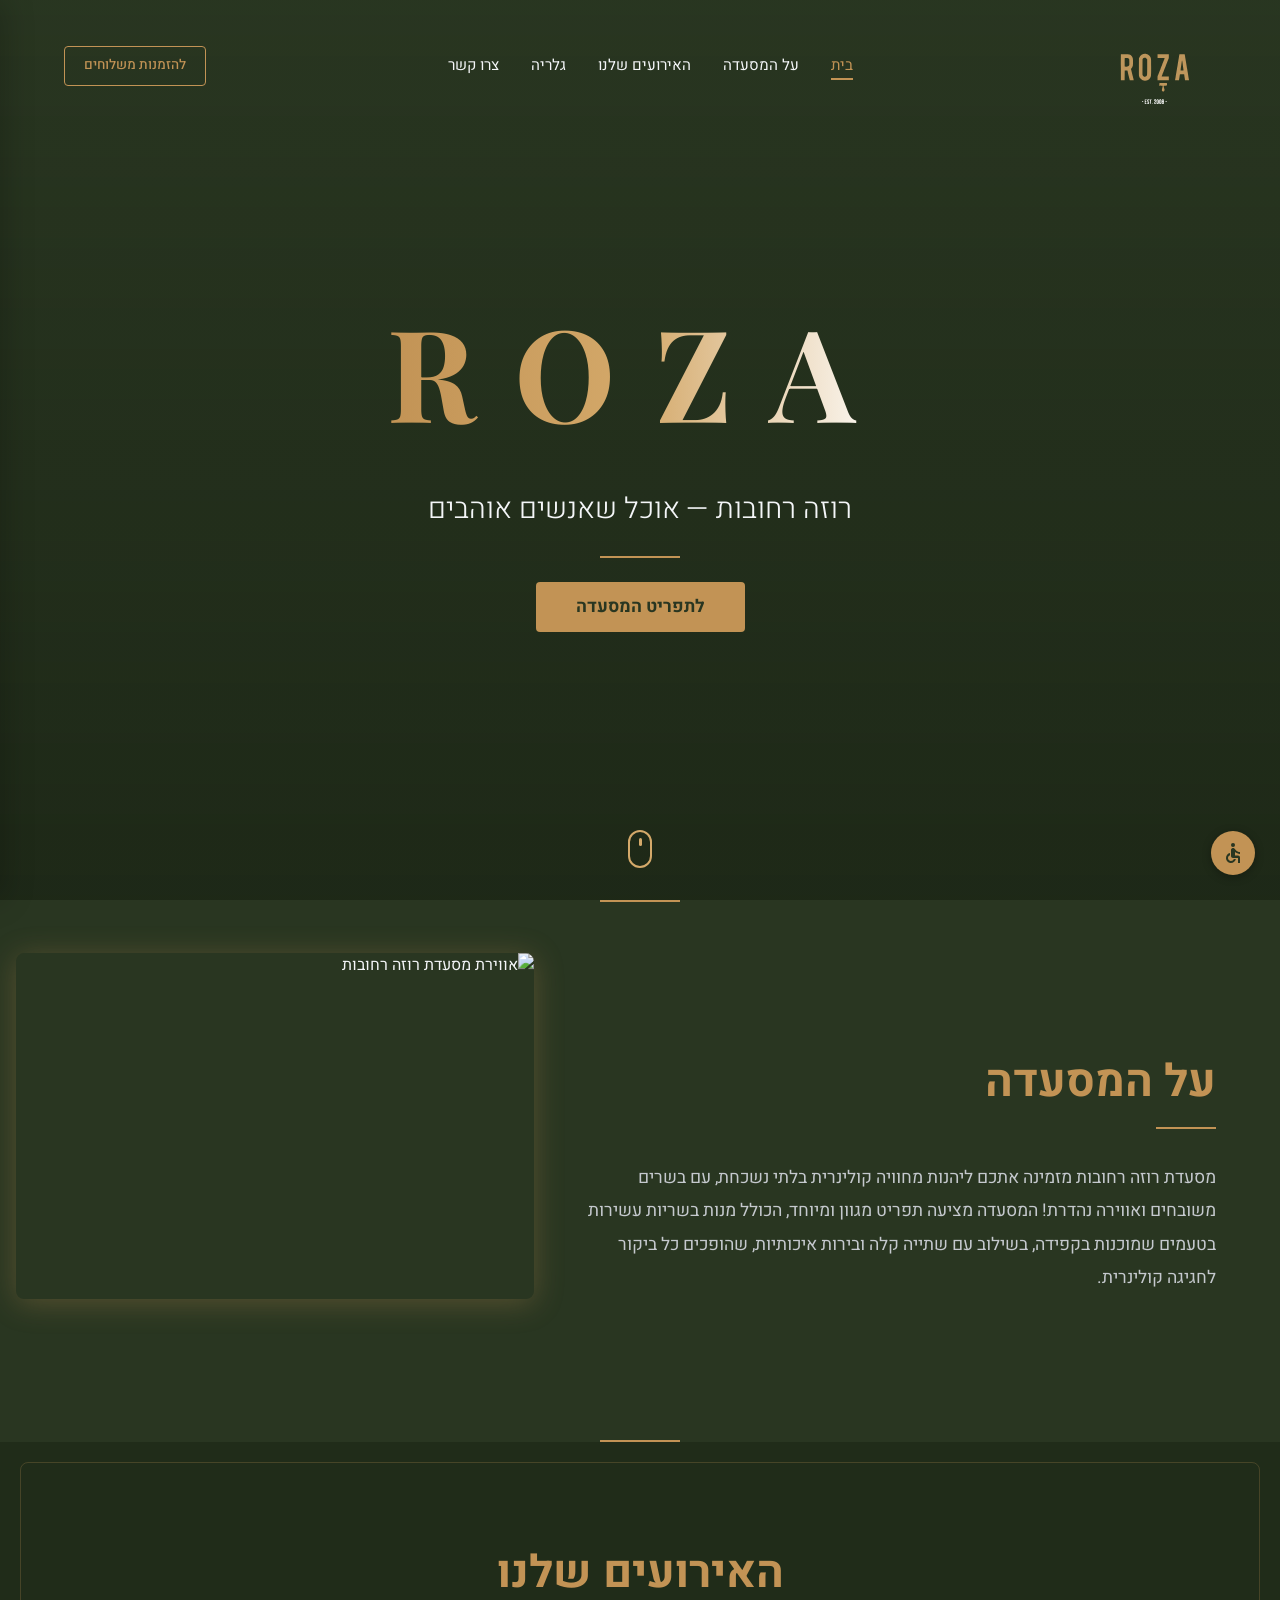
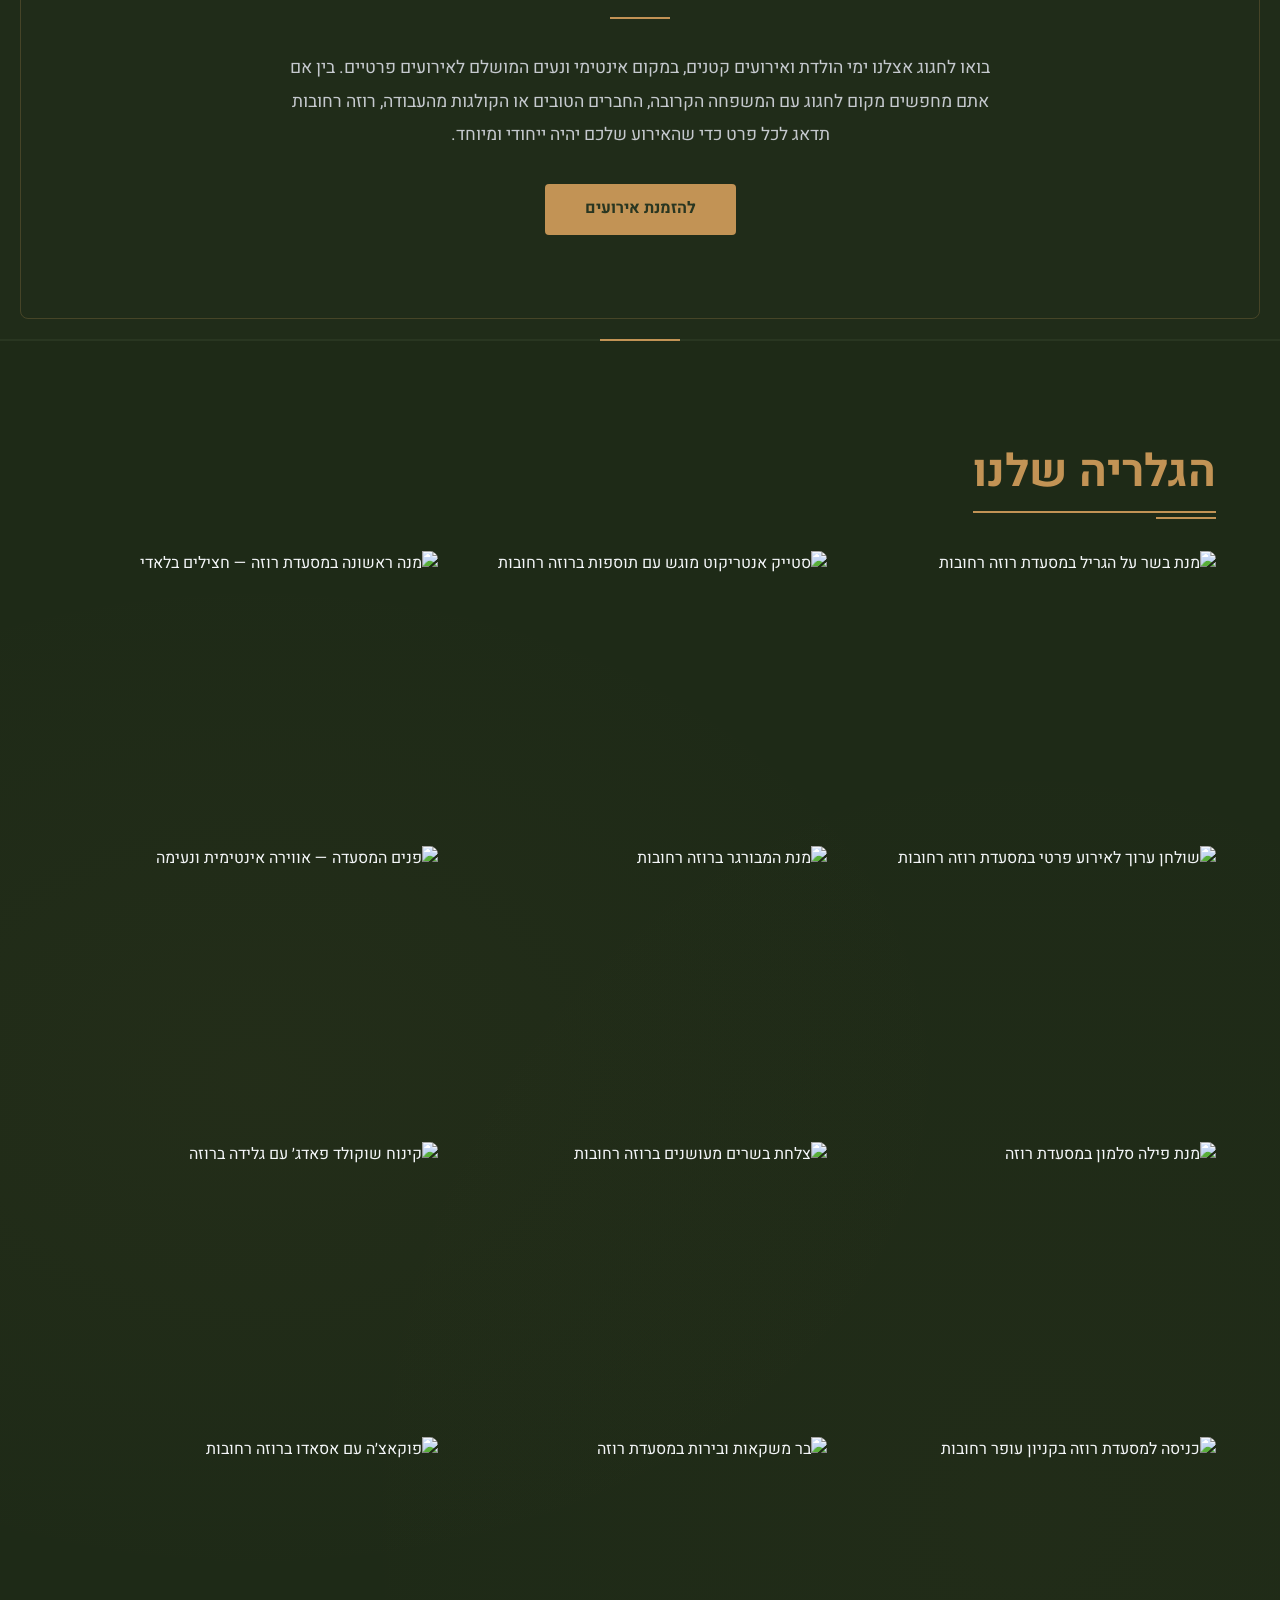
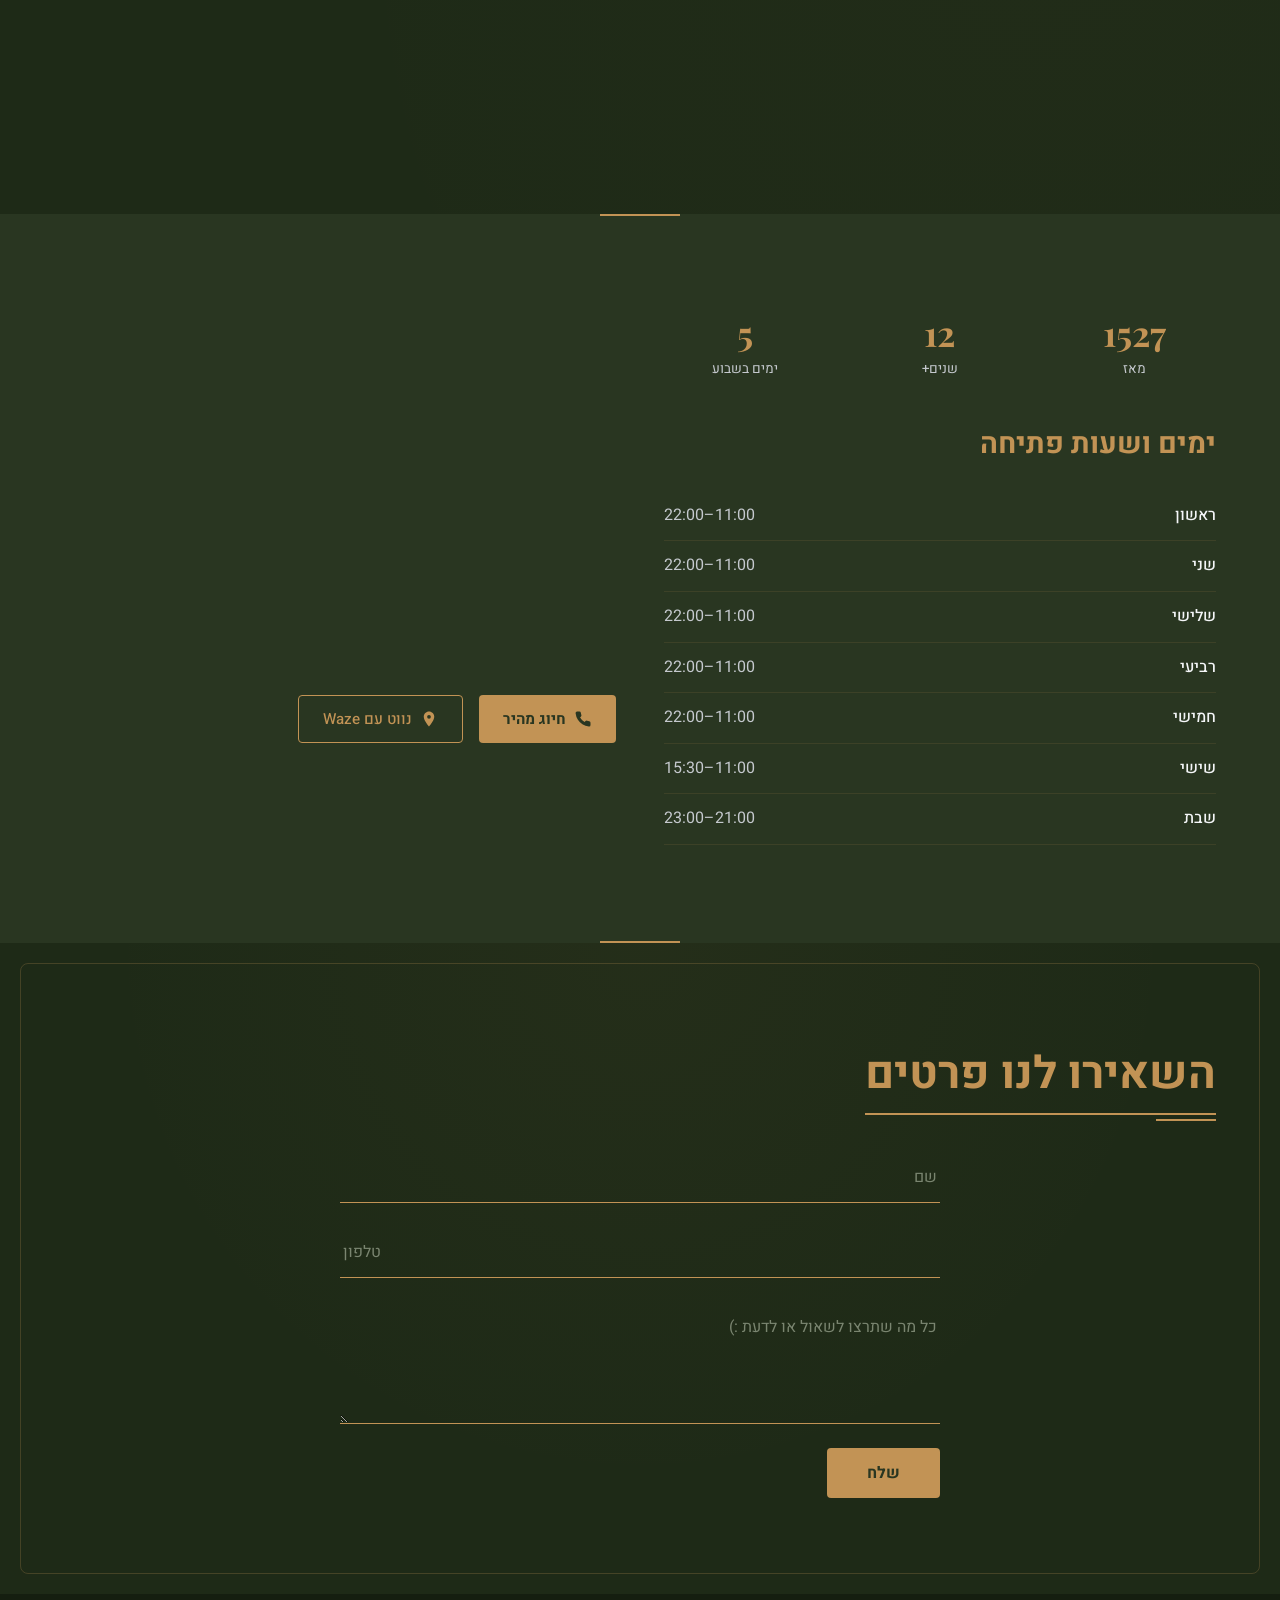
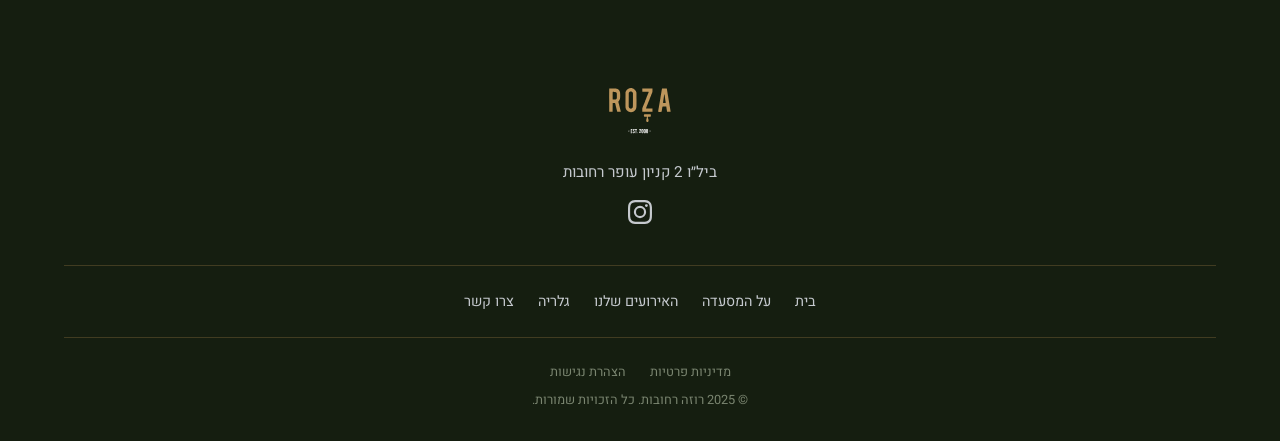
==== commit 3df68af2: "Comprehensive SEO optimization - Enhanced title, description, keywords with target search terms - Ad" ====
--- a/index.html
+++ b/index.html
@@ -3,16 +3,43 @@
 <head>
   <meta charset="UTF-8">
   <meta name="viewport" content="width=device-width, initial-scale=1.0">
-  <title>רוזה רחובות — מסעדת בשרים</title>
-  <meta name="description" content="מסעדת רוזה רחובות — מסעדת בשרים משובחת בקניון עופר רחובות. בשרים איכותיים, אירועים פרטיים ואווירה נהדרת.">
-  <meta name="keywords" content="רוזה רחובות, מסעדת בשרים, רחובות, קניון עופר, אירועים, בשר">
+  <title>רוזה רחובות | מסעדת בשרים בקניון עופר — Roza Rehovot</title>
+  <meta name="description" content="מסעדת רוזה רחובות — מסעדת בשרים משובחת בקניון עופר רחובות. בשרים על הגריל, אירועים פרטיים, תפריט מגוון ואווירה נהדרת. מאז 2008. ☎ להזמנות ואירועים.">
+  <meta name="keywords" content="רוזה רחובות, Roza Rehovot, מסעדת בשרים רחובות, מסעדה בקניון עופר, מסעדת בשרים, אירועים רחובות, מסעדה רחובות, בשרים על הגריל, אירועים פרטיים רחובות, תפריט רוזה, מסעדת רוזה">
+  <link rel="canonical" href="https://rozarehovot.co.il/">
+  <meta name="robots" content="index, follow, max-snippet:-1, max-image-preview:large, max-video-preview:-1">
+
+  <!-- Language & Geo -->
+  <meta name="language" content="Hebrew">
+  <meta name="geo.region" content="IL-M">
+  <meta name="geo.placename" content="Rehovot">
+  <meta name="geo.position" content="31.8928;34.8073">
+  <meta name="ICBM" content="31.8928, 34.8073">
 
   <!-- Open Graph -->
-  <meta property="og:title" content="רוזה רחובות — מסעדת בשרים">
-  <meta property="og:description" content="מסעדת רוזה רחובות מזמינה אתכם ליהנות מחוויה קולינרית בלתי נשכחת, עם בשרים משובחים ואווירה נהדרת!">
-  <meta property="og:image" content="https://lh3.googleusercontent.com/d/1GYVeg3AfPD6B05xxhM5T3gAtmDoOiikC=w1920">
-  <meta property="og:type" content="website">
+  <meta property="og:title" content="רוזה רחובות | מסעדת בשרים בקניון עופר">
+  <meta property="og:description" content="מסעדת בשרים משובחת בקניון עופר רחובות. בשרים על הגריל, אירועים פרטיים ואווירה נהדרת. מאז 2008.">
+  <meta property="og:image" content="https://lh3.googleusercontent.com/d/1GYVeg3AfPD6B05xxhM5T3gAtmDoOiikC=w1200">
+  <meta property="og:image:width" content="1200">
+  <meta property="og:image:height" content="630">
+  <meta property="og:image:alt" content="מנה במסעדת רוזה רחובות">
+  <meta property="og:type" content="restaurant">
   <meta property="og:locale" content="he_IL">
+  <meta property="og:url" content="https://rozarehovot.co.il/">
+  <meta property="og:site_name" content="רוזה רחובות — Roza Rehovot">
+
+  <!-- Twitter Card -->
+  <meta name="twitter:card" content="summary_large_image">
+  <meta name="twitter:title" content="רוזה רחובות | מסעדת בשרים בקניון עופר">
+  <meta name="twitter:description" content="מסעדת בשרים משובחת בקניון עופר רחובות. בשרים על הגריל, אירועים פרטיים ואווירה נהדרת.">
+  <meta name="twitter:image" content="https://lh3.googleusercontent.com/d/1GYVeg3AfPD6B05xxhM5T3gAtmDoOiikC=w1200">
+  <meta name="twitter:image:alt" content="מנה במסעדת רוזה רחובות">
+
+  <!-- App & Theme -->
+  <meta name="apple-mobile-web-app-title" content="רוזה רחובות">
+  <meta name="application-name" content="רוזה רחובות">
+  <meta name="theme-color" content="#293621">
+  <meta name="msapplication-TileColor" content="#293621">
 
   <!-- Favicon -->
   <link rel="icon" type="image/svg+xml" href="fabicon.svg">
@@ -26,28 +53,119 @@
   <link rel="stylesheet" href="css/style.css">
   <link rel="stylesheet" href="css/accessibility.css">
 
-  <!-- Structured Data -->
+  <!-- Structured Data: Restaurant -->
   <script type="application/ld+json">
   {
     "@context": "https://schema.org",
     "@type": "Restaurant",
+    "@id": "https://rozarehovot.co.il/#restaurant",
     "name": "רוזה רחובות",
-    "alternateName": "Roza Rehovot",
-    "image": "https://lh3.googleusercontent.com/d/1GYVeg3AfPD6B05xxhM5T3gAtmDoOiikC=w1920",
+    "alternateName": ["Roza Rehovot", "מסעדת רוזה", "רוזה קניון עופר"],
+    "description": "מסעדת בשרים משובחת בקניון עופר רחובות. בשרים על הגריל, אירועים פרטיים ואווירה נהדרת. מאז 2008.",
+    "url": "https://rozarehovot.co.il",
+    "telephone": "+972-XXXXXXXXX",
+    "image": [
+      "https://lh3.googleusercontent.com/d/1GYVeg3AfPD6B05xxhM5T3gAtmDoOiikC=w1200",
+      "https://lh3.googleusercontent.com/d/1_cWTS1nJvtyZU2zcCxy3NLtng-lq2KXy=w1200",
+      "https://lh3.googleusercontent.com/d/1X-9kqkMPNpsgfCa7jt1Hdbloh5hVhdnE=w1200",
+      "https://lh3.googleusercontent.com/d/19p42QVz0xTTwe02Ndd3obx9Lw-bgRX0b=w1200"
+    ],
+    "logo": "https://rozarehovot.co.il/logo.svg",
     "address": {
       "@type": "PostalAddress",
       "streetAddress": "ביל\"ו 2, קניון עופר",
       "addressLocality": "רחובות",
+      "addressRegion": "מרכז",
+      "postalCode": "7630002",
       "addressCountry": "IL"
     },
-    "servesCuisine": "בשרים",
+    "geo": {
+      "@type": "GeoCoordinates",
+      "latitude": 31.8928,
+      "longitude": 34.8073
+    },
+    "hasMap": "https://maps.google.com/?q=רוזה+רחובות+קניון+עופר",
+    "servesCuisine": ["בשרים", "ישראלי", "גריל"],
     "priceRange": "₪₪₪",
+    "currenciesAccepted": "ILS",
+    "paymentAccepted": "Cash, Credit Card",
+    "acceptsReservations": true,
+    "menu": "https://rozarehovot.co.il/#menu",
     "openingHoursSpecification": [
       { "@type": "OpeningHoursSpecification", "dayOfWeek": ["Sunday","Monday","Tuesday","Wednesday","Thursday"], "opens": "11:00", "closes": "22:00" },
       { "@type": "OpeningHoursSpecification", "dayOfWeek": "Friday", "opens": "11:00", "closes": "15:30" },
       { "@type": "OpeningHoursSpecification", "dayOfWeek": "Saturday", "opens": "21:00", "closes": "23:00" }
     ],
+    "foundingDate": "2008",
+    "sameAs": [
+      "https://www.instagram.com/roza_rehovot/",
+      "https://wolt.com/he/isr/rishon-lezion-hashfela-area/restaurant/roza-rehovot"
+    ],
+    "potentialAction": {
+      "@type": "ReserveAction",
+      "target": {
+        "@type": "EntryPoint",
+        "urlTemplate": "https://wa.me/972XXXXXXXXX?text=שלום, אשמח להזמין מקום ברוזה רחובות",
+        "actionPlatform": "https://schema.org/MobileWebPlatform"
+      },
+      "result": {
+        "@type": "Reservation",
+        "name": "הזמנת מקום ברוזה רחובות"
+      }
+    }
+  }
+  </script>
+
+  <!-- Structured Data: WebSite -->
+  <script type="application/ld+json">
+  {
+    "@context": "https://schema.org",
+    "@type": "WebSite",
+    "name": "רוזה רחובות",
+    "alternateName": "Roza Rehovot",
     "url": "https://rozarehovot.co.il"
+  }
+  </script>
+
+  <!-- Structured Data: Menu -->
+  <script type="application/ld+json">
+  {
+    "@context": "https://schema.org",
+    "@type": "Menu",
+    "@id": "https://rozarehovot.co.il/#menu",
+    "name": "תפריט רוזה רחובות",
+    "hasMenuSection": [
+      {
+        "@type": "MenuSection",
+        "name": "מנות ראשונות",
+        "hasMenuItem": [
+          {"@type": "MenuItem", "name": "Wings", "description": "with the Chef's sauce (500 grams)", "offers": {"@type": "Offer", "price": "44", "priceCurrency": "ILS"}},
+          {"@type": "MenuItem", "name": "Entrecôte Skewer", "description": "120 grams, potato purée", "offers": {"@type": "Offer", "price": "72", "priceCurrency": "ILS"}}
+        ]
+      },
+      {
+        "@type": "MenuSection",
+        "name": "מנות עיקריות",
+        "hasMenuItem": [
+          {"@type": "MenuItem", "name": "Entrecôte Steak", "description": "300 grams, served with charcoal-roasted sweet potato", "offers": {"@type": "Offer", "price": "189", "priceCurrency": "ILS"}},
+          {"@type": "MenuItem", "name": "Salmon Fillet", "description": "potato purée and Bok Choy leaves", "offers": {"@type": "Offer", "price": "98", "priceCurrency": "ILS"}}
+        ]
+      },
+      {
+        "@type": "MenuSection",
+        "name": "ROZA Express",
+        "hasMenuItem": [
+          {"@type": "MenuItem", "name": "Hamburger", "description": "beef 220 grams / vegan, with lettuce, tomato, pickled vegetables", "offers": {"@type": "Offer", "price": "59", "priceCurrency": "ILS"}}
+        ]
+      },
+      {
+        "@type": "MenuSection",
+        "name": "קינוחים",
+        "hasMenuItem": [
+          {"@type": "MenuItem", "name": "Fudge", "description": "hot rich chocolate cake, vanilla ice cream and crumble", "offers": {"@type": "Offer", "price": "44", "priceCurrency": "ILS"}}
+        ]
+      }
+    ]
   }
   </script>
 </head>
@@ -111,7 +229,7 @@
   <main id="main-content">
 
     <!-- ===== HERO ===== -->
-    <section class="hero" id="hero">
+    <section class="hero" id="hero" aria-label="כניסה ראשית">
       <div class="hero__slides">
         <div class="hero__slide active" style="background-image: url('https://lh3.googleusercontent.com/d/1GYVeg3AfPD6B05xxhM5T3gAtmDoOiikC=w1920')"></div>
         <div class="hero__slide" style="background-image: url('https://lh3.googleusercontent.com/d/1_cWTS1nJvtyZU2zcCxy3NLtng-lq2KXy=w1920')"></div>
@@ -120,7 +238,7 @@
       </div>
       <div class="hero__overlay"></div>
       <div class="hero__content">
-        <h1 class="hero__title">ROZA</h1>
+        <h1 class="hero__title">ROZA<span class="sr-only"> — רוזה רחובות מסעדת בשרים</span></h1>
         <h2 class="hero__subtitle">רוזה רחובות — אוכל שאנשים אוהבים</h2>
         <div class="hero__line" aria-hidden="true"></div>
         <button class="hero__menu-btn" id="menuBtn">לתפריט המסעדה</button>
@@ -137,7 +255,7 @@
     <div class="section-divider" aria-hidden="true"><div class="section-divider__line"></div></div>
 
     <!-- ===== ABOUT ===== -->
-    <section class="about" id="about">
+    <section class="about" id="about" aria-label="על המסעדה">
       <!-- Floating particles (6) -->
       <div class="particles" aria-hidden="true">
         <div class="particle"></div>
@@ -162,7 +280,7 @@
     <div class="section-divider" aria-hidden="true"><div class="section-divider__line"></div></div>
 
     <!-- ===== EVENTS ===== -->
-    <section class="events elegant-frame" id="events">
+    <section class="events elegant-frame" id="events" aria-label="אירועים פרטיים">
       <div class="events__overlay"></div>
       <div class="container">
         <div class="events__content animate-on-scroll focus-in">
@@ -178,90 +296,90 @@
     <div class="section-divider" aria-hidden="true"><div class="section-divider__line"></div></div>
 
     <!-- ===== GALLERY ===== -->
-    <section class="gallery" id="gallery">
+    <section class="gallery" id="gallery" aria-label="גלריית תמונות">
       <div class="container">
         <h2 class="section-title animate-on-scroll">הגלריה שלנו</h2>
         <div class="gold-line animate-on-scroll" aria-hidden="true"></div>
         <div class="gallery__grid">
           <div class="gallery__item animate-on-scroll clip-reveal stagger-1" data-index="0">
-            <img src="https://lh3.googleusercontent.com/d/1GYVeg3AfPD6B05xxhM5T3gAtmDoOiikC=w800" alt="מנה במסעדת רוזה רחובות" loading="lazy" width="600" height="450">
+            <img src="https://lh3.googleusercontent.com/d/1GYVeg3AfPD6B05xxhM5T3gAtmDoOiikC=w800" alt="מנת בשר על הגריל במסעדת רוזה רחובות" loading="lazy" width="600" height="450">
             <div class="gallery__item-overlay" aria-hidden="true">
               <svg viewBox="0 0 24 24"><circle cx="11" cy="11" r="8"/><line x1="21" y1="21" x2="16.65" y2="16.65"/></svg>
               <span class="gallery__item-overlay-text">לצפייה</span>
             </div>
           </div>
           <div class="gallery__item animate-on-scroll clip-reveal stagger-2" data-index="1">
-            <img src="https://lh3.googleusercontent.com/d/1X-9kqkMPNpsgfCa7jt1Hdbloh5hVhdnE=w800" alt="מנה במסעדת רוזה רחובות" loading="lazy" width="600" height="450">
+            <img src="https://lh3.googleusercontent.com/d/1X-9kqkMPNpsgfCa7jt1Hdbloh5hVhdnE=w800" alt="סטייק אנטריקוט מוגש עם תוספות ברוזה רחובות" loading="lazy" width="600" height="450">
             <div class="gallery__item-overlay" aria-hidden="true">
               <svg viewBox="0 0 24 24"><circle cx="11" cy="11" r="8"/><line x1="21" y1="21" x2="16.65" y2="16.65"/></svg>
               <span class="gallery__item-overlay-text">לצפייה</span>
             </div>
           </div>
           <div class="gallery__item animate-on-scroll clip-reveal stagger-3" data-index="2">
-            <img src="https://lh3.googleusercontent.com/d/19p42QVz0xTTwe02Ndd3obx9Lw-bgRX0b=w800" alt="מנה במסעדת רוזה רחובות" loading="lazy" width="600" height="450">
+            <img src="https://lh3.googleusercontent.com/d/19p42QVz0xTTwe02Ndd3obx9Lw-bgRX0b=w800" alt="מנה ראשונה במסעדת רוזה — חצילים בלאדי" loading="lazy" width="600" height="450">
             <div class="gallery__item-overlay" aria-hidden="true">
               <svg viewBox="0 0 24 24"><circle cx="11" cy="11" r="8"/><line x1="21" y1="21" x2="16.65" y2="16.65"/></svg>
               <span class="gallery__item-overlay-text">לצפייה</span>
             </div>
           </div>
           <div class="gallery__item animate-on-scroll clip-reveal stagger-4" data-index="3">
-            <img src="https://lh3.googleusercontent.com/d/1R6NAzllh4pYoGxKOTn95p-_vEpb1pTM3=w800" alt="מנה במסעדת רוזה רחובות" loading="lazy" width="600" height="450">
+            <img src="https://lh3.googleusercontent.com/d/1R6NAzllh4pYoGxKOTn95p-_vEpb1pTM3=w800" alt="שולחן ערוך לאירוע פרטי במסעדת רוזה רחובות" loading="lazy" width="600" height="450">
             <div class="gallery__item-overlay" aria-hidden="true">
               <svg viewBox="0 0 24 24"><circle cx="11" cy="11" r="8"/><line x1="21" y1="21" x2="16.65" y2="16.65"/></svg>
               <span class="gallery__item-overlay-text">לצפייה</span>
             </div>
           </div>
           <div class="gallery__item animate-on-scroll clip-reveal stagger-5" data-index="4">
-            <img src="https://lh3.googleusercontent.com/d/1asSkSRoSkapxBEYV7CvUaEtJM8L5A_m4=w800" alt="מנה במסעדת רוזה רחובות" loading="lazy" width="600" height="450">
+            <img src="https://lh3.googleusercontent.com/d/1asSkSRoSkapxBEYV7CvUaEtJM8L5A_m4=w800" alt="מנת המבורגר ברוזה רחובות" loading="lazy" width="600" height="450">
             <div class="gallery__item-overlay" aria-hidden="true">
               <svg viewBox="0 0 24 24"><circle cx="11" cy="11" r="8"/><line x1="21" y1="21" x2="16.65" y2="16.65"/></svg>
               <span class="gallery__item-overlay-text">לצפייה</span>
             </div>
           </div>
           <div class="gallery__item animate-on-scroll clip-reveal stagger-6" data-index="5">
-            <img src="https://lh3.googleusercontent.com/d/11n-PoisMfVtlbmO8_WswUBRNrt-WEf1C=w800" alt="מנה במסעדת רוזה רחובות" loading="lazy" width="600" height="450">
+            <img src="https://lh3.googleusercontent.com/d/11n-PoisMfVtlbmO8_WswUBRNrt-WEf1C=w800" alt="פנים המסעדה — אווירה אינטימית ונעימה" loading="lazy" width="600" height="450">
             <div class="gallery__item-overlay" aria-hidden="true">
               <svg viewBox="0 0 24 24"><circle cx="11" cy="11" r="8"/><line x1="21" y1="21" x2="16.65" y2="16.65"/></svg>
               <span class="gallery__item-overlay-text">לצפייה</span>
             </div>
           </div>
           <div class="gallery__item animate-on-scroll clip-reveal stagger-7" data-index="6">
-            <img src="https://lh3.googleusercontent.com/d/12xV5pbtHrS4L718m6qNZMJp0DHqMebv4=w800" alt="מנה במסעדת רוזה רחובות" loading="lazy" width="600" height="450">
+            <img src="https://lh3.googleusercontent.com/d/12xV5pbtHrS4L718m6qNZMJp0DHqMebv4=w800" alt="מנת פילה סלמון במסעדת רוזה" loading="lazy" width="600" height="450">
             <div class="gallery__item-overlay" aria-hidden="true">
               <svg viewBox="0 0 24 24"><circle cx="11" cy="11" r="8"/><line x1="21" y1="21" x2="16.65" y2="16.65"/></svg>
               <span class="gallery__item-overlay-text">לצפייה</span>
             </div>
           </div>
           <div class="gallery__item animate-on-scroll clip-reveal stagger-8" data-index="7">
-            <img src="https://lh3.googleusercontent.com/d/13Un8v4vWuB-vIfzRx4UthePbTg83OA2r=w800" alt="מנה במסעדת רוזה רחובות" loading="lazy" width="600" height="450">
+            <img src="https://lh3.googleusercontent.com/d/13Un8v4vWuB-vIfzRx4UthePbTg83OA2r=w800" alt="צלחת בשרים מעושנים ברוזה רחובות" loading="lazy" width="600" height="450">
             <div class="gallery__item-overlay" aria-hidden="true">
               <svg viewBox="0 0 24 24"><circle cx="11" cy="11" r="8"/><line x1="21" y1="21" x2="16.65" y2="16.65"/></svg>
               <span class="gallery__item-overlay-text">לצפייה</span>
             </div>
           </div>
           <div class="gallery__item animate-on-scroll clip-reveal stagger-9" data-index="8">
-            <img src="https://lh3.googleusercontent.com/d/1yZPfezfyGnTRj8uYUFw4y5cRRTx00X9L=w800" alt="מנה במסעדת רוזה רחובות" loading="lazy" width="600" height="450">
+            <img src="https://lh3.googleusercontent.com/d/1yZPfezfyGnTRj8uYUFw4y5cRRTx00X9L=w800" alt="קינוח שוקולד פאדג׳ עם גלידה ברוזה" loading="lazy" width="600" height="450">
             <div class="gallery__item-overlay" aria-hidden="true">
               <svg viewBox="0 0 24 24"><circle cx="11" cy="11" r="8"/><line x1="21" y1="21" x2="16.65" y2="16.65"/></svg>
               <span class="gallery__item-overlay-text">לצפייה</span>
             </div>
           </div>
           <div class="gallery__item animate-on-scroll clip-reveal stagger-10" data-index="9">
-            <img src="https://lh3.googleusercontent.com/d/1nC4w1dmVPOEe2ahn-vs9D_eDkkDdkte6=w800" alt="מנה במסעדת רוזה רחובות" loading="lazy" width="600" height="450">
+            <img src="https://lh3.googleusercontent.com/d/1nC4w1dmVPOEe2ahn-vs9D_eDkkDdkte6=w800" alt="כניסה למסעדת רוזה בקניון עופר רחובות" loading="lazy" width="600" height="450">
             <div class="gallery__item-overlay" aria-hidden="true">
               <svg viewBox="0 0 24 24"><circle cx="11" cy="11" r="8"/><line x1="21" y1="21" x2="16.65" y2="16.65"/></svg>
               <span class="gallery__item-overlay-text">לצפייה</span>
             </div>
           </div>
           <div class="gallery__item animate-on-scroll clip-reveal stagger-11" data-index="10">
-            <img src="https://lh3.googleusercontent.com/d/1JVOKJxFMkKSkW04oKf6lmM1wi95iff3I=w800" alt="מנה במסעדת רוזה רחובות" loading="lazy" width="600" height="450">
+            <img src="https://lh3.googleusercontent.com/d/1JVOKJxFMkKSkW04oKf6lmM1wi95iff3I=w800" alt="בר משקאות ובירות במסעדת רוזה" loading="lazy" width="600" height="450">
             <div class="gallery__item-overlay" aria-hidden="true">
               <svg viewBox="0 0 24 24"><circle cx="11" cy="11" r="8"/><line x1="21" y1="21" x2="16.65" y2="16.65"/></svg>
               <span class="gallery__item-overlay-text">לצפייה</span>
             </div>
           </div>
           <div class="gallery__item animate-on-scroll clip-reveal stagger-12" data-index="11">
-            <img src="https://lh3.googleusercontent.com/d/1nLKsYxnAxq6qVgQOXa3lN0CEmlTBPxWf=w800" alt="מנה במסעדת רוזה רחובות" loading="lazy" width="600" height="450">
+            <img src="https://lh3.googleusercontent.com/d/1nLKsYxnAxq6qVgQOXa3lN0CEmlTBPxWf=w800" alt="פוקאצ׳ה עם אסאדו ברוזה רחובות" loading="lazy" width="600" height="450">
             <div class="gallery__item-overlay" aria-hidden="true">
               <svg viewBox="0 0 24 24"><circle cx="11" cy="11" r="8"/><line x1="21" y1="21" x2="16.65" y2="16.65"/></svg>
               <span class="gallery__item-overlay-text">לצפייה</span>
@@ -284,7 +402,7 @@
     <div class="section-divider" aria-hidden="true"><div class="section-divider__line"></div></div>
 
     <!-- ===== HOURS & LOCATION ===== -->
-    <section class="hours-location" id="hours">
+    <section class="hours-location" id="hours" aria-label="שעות פתיחה ומיקום">
       <div class="container">
         <div class="hours-location__grid">
           <div class="hours animate-on-scroll fade-in-right">
@@ -344,7 +462,7 @@
     <div class="section-divider" aria-hidden="true"><div class="section-divider__line"></div></div>
 
     <!-- ===== CONTACT ===== -->
-    <section class="contact elegant-frame" id="contact">
+    <section class="contact elegant-frame" id="contact" aria-label="צור קשר">
       <div class="container">
         <h2 class="section-title animate-on-scroll">השאירו לנו פרטים</h2>
         <div class="gold-line animate-on-scroll" aria-hidden="true"></div>
--- a/css/style.css
+++ b/css/style.css
@@ -1540,6 +1540,19 @@
 }
 
 /* Skip to content link */
+/* Screen reader only */
+.sr-only {
+  position: absolute;
+  width: 1px;
+  height: 1px;
+  padding: 0;
+  margin: -1px;
+  overflow: hidden;
+  clip: rect(0, 0, 0, 0);
+  white-space: nowrap;
+  border-width: 0;
+}
+
 .skip-link {
   position: absolute;
   top: -100%;
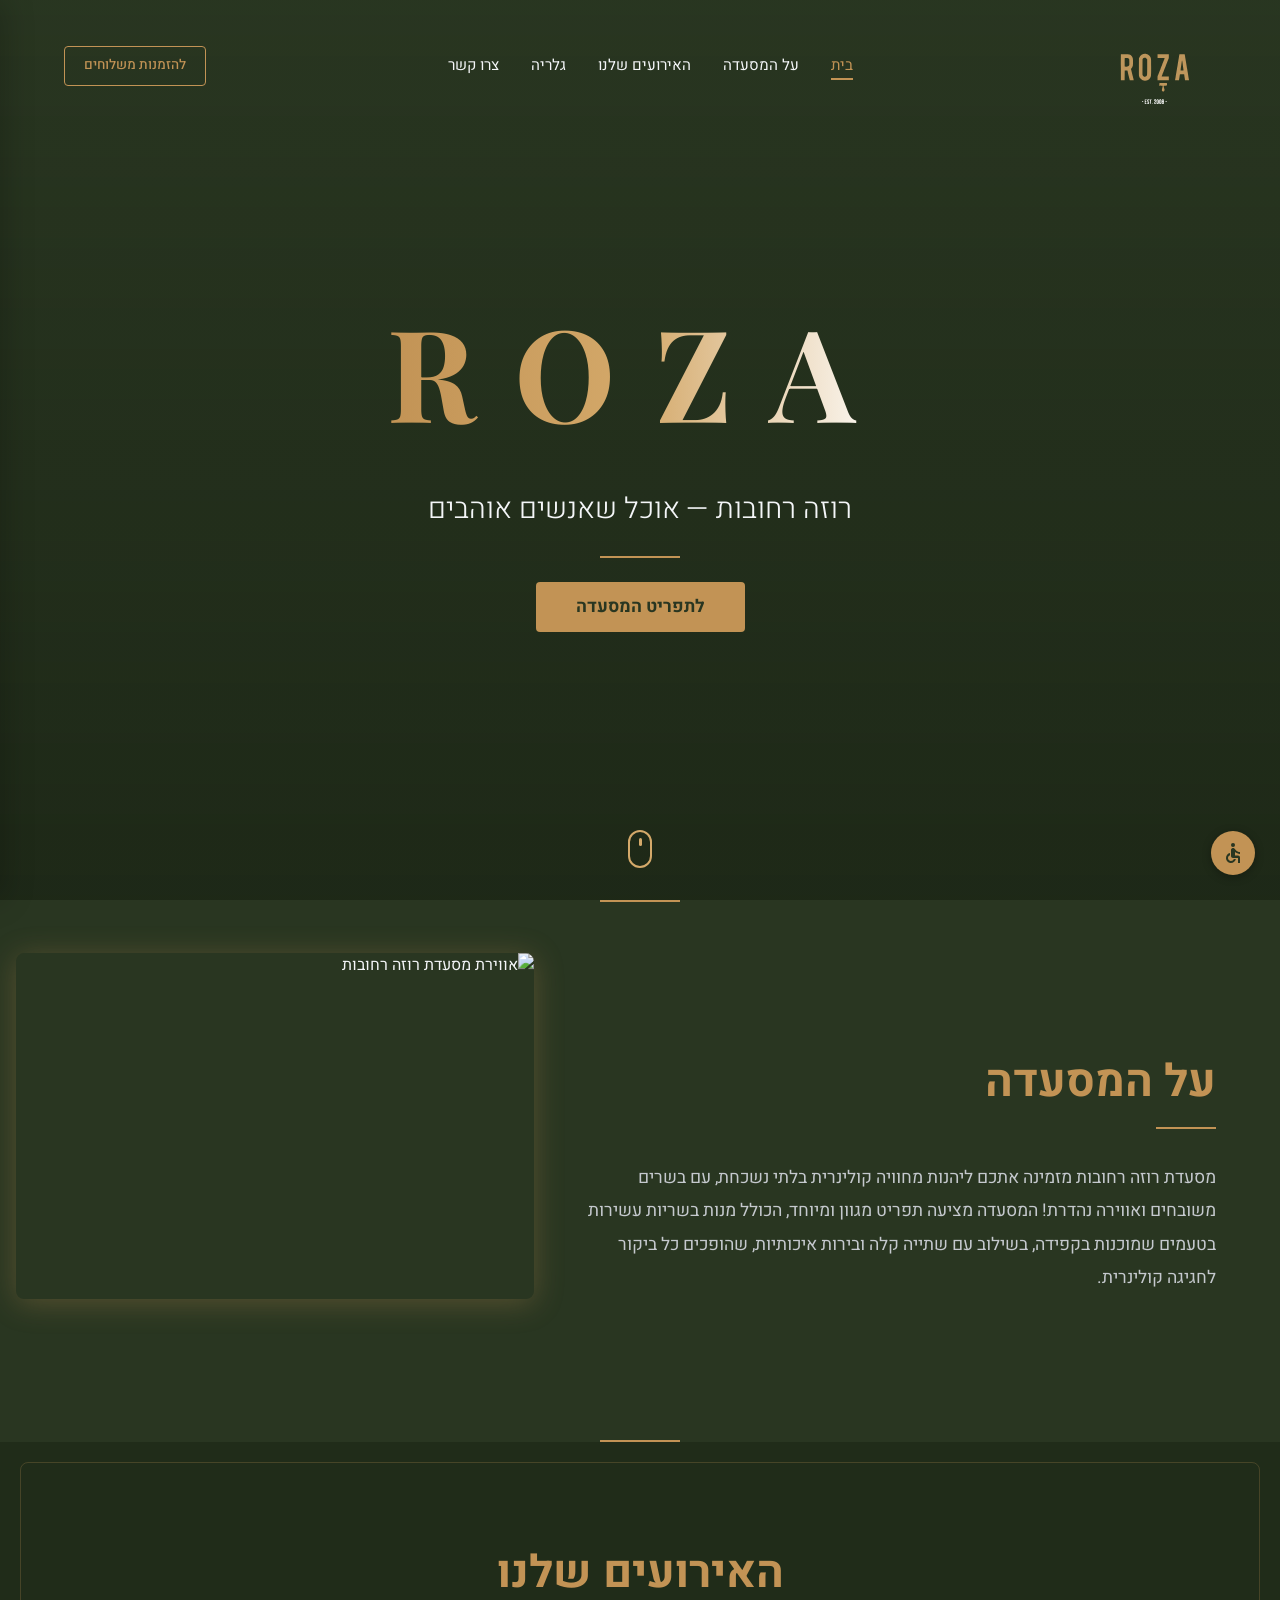
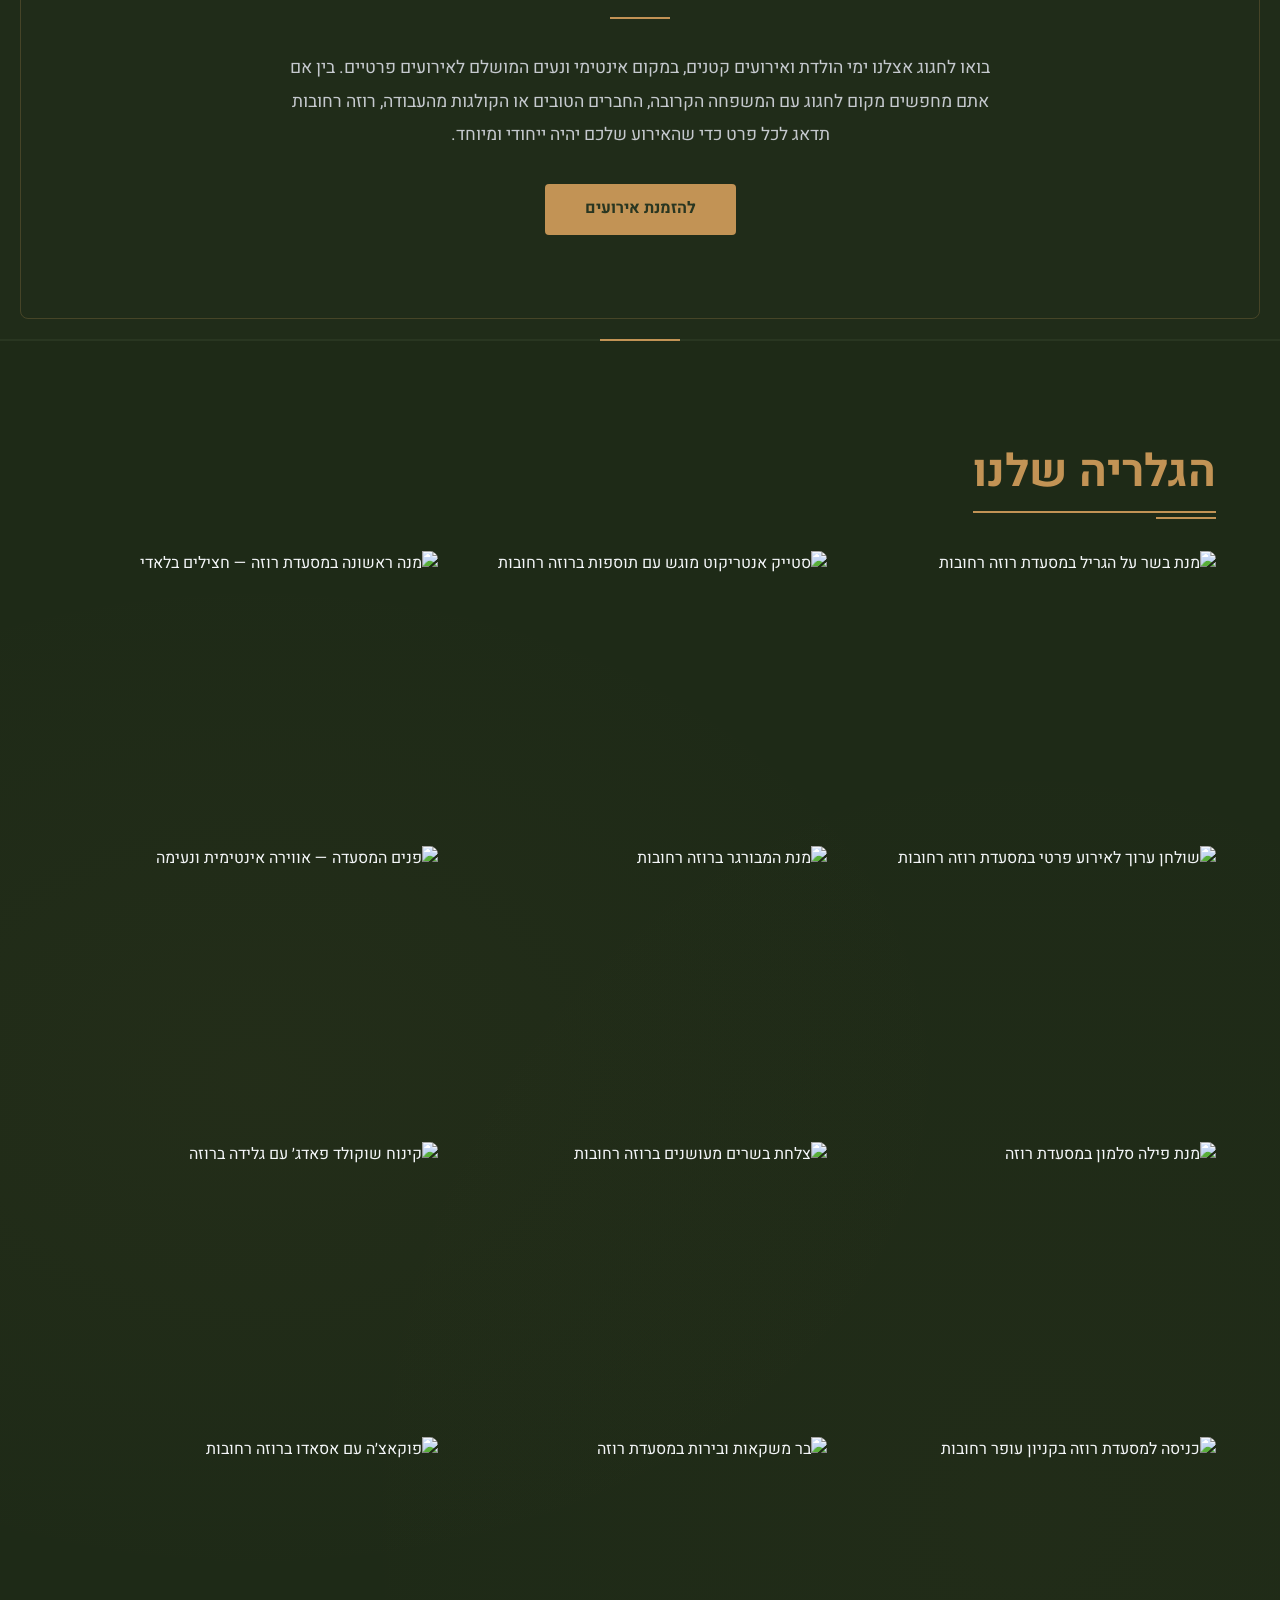
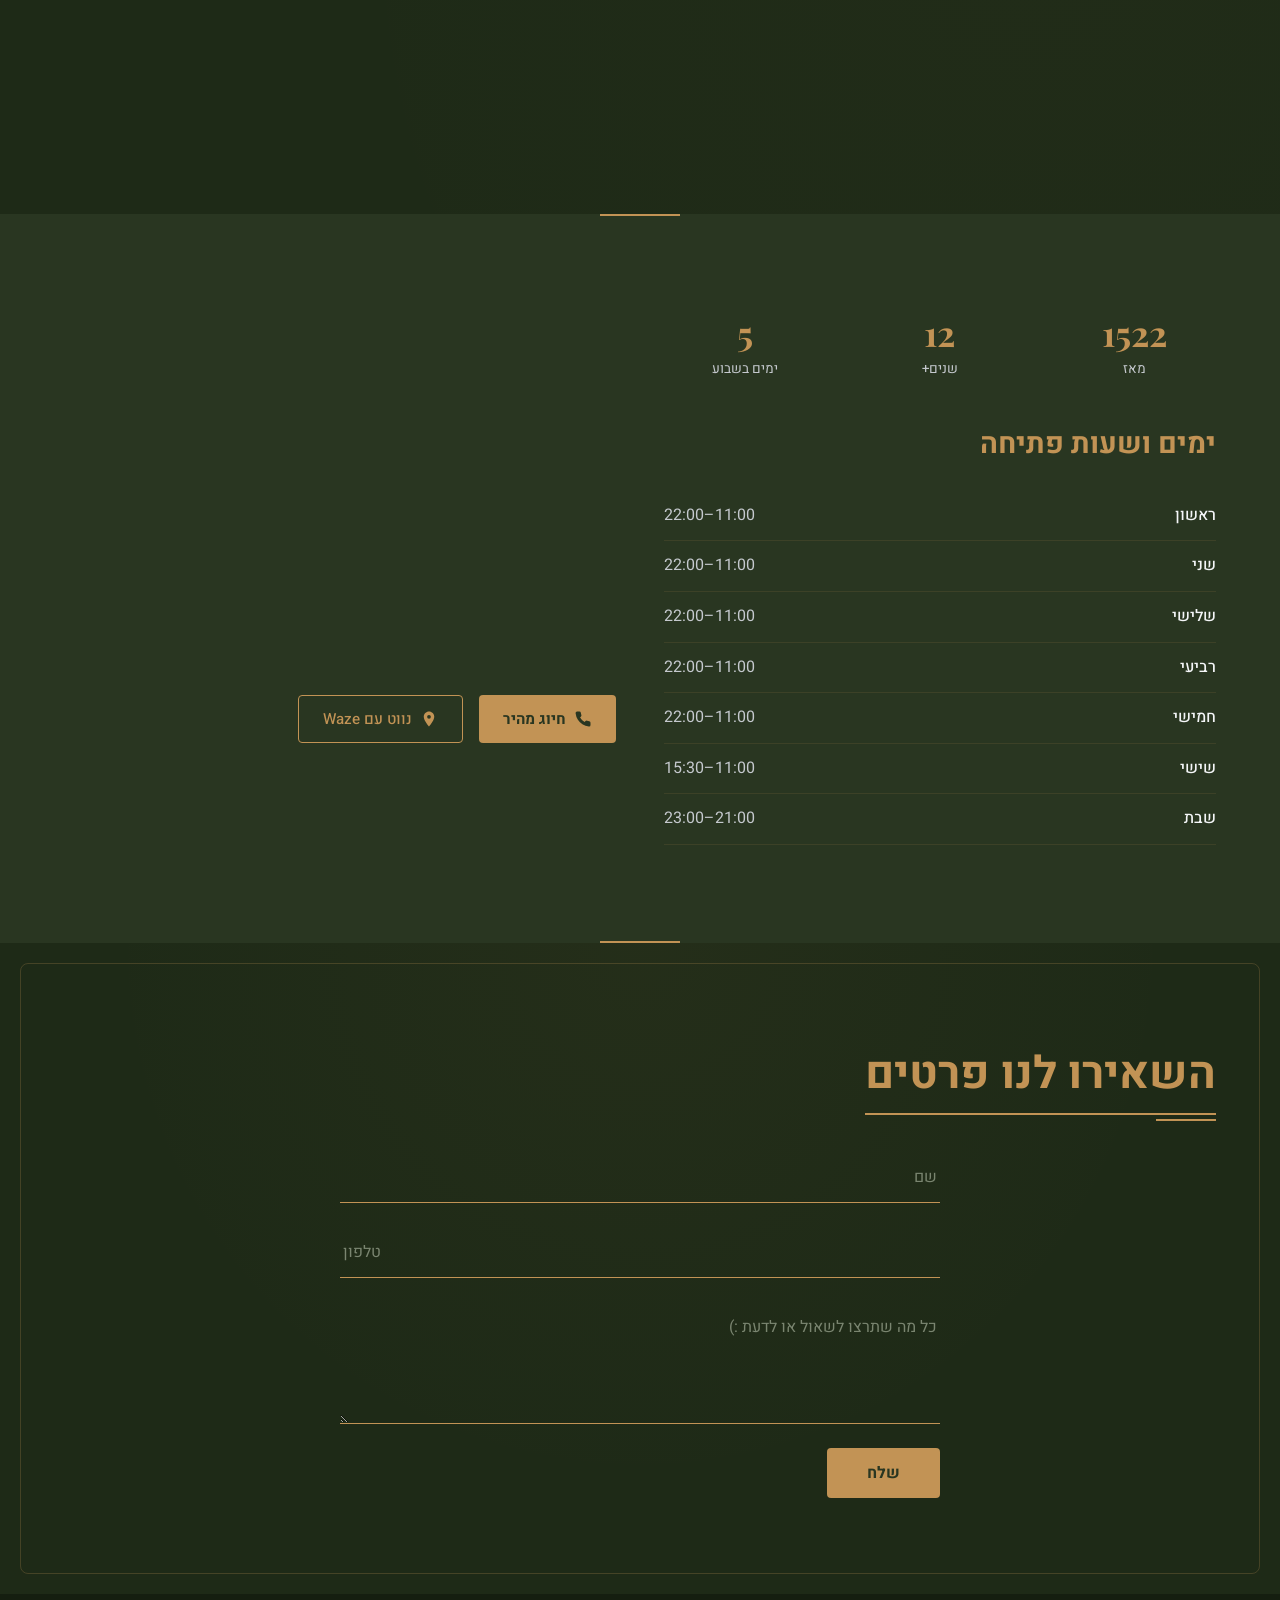
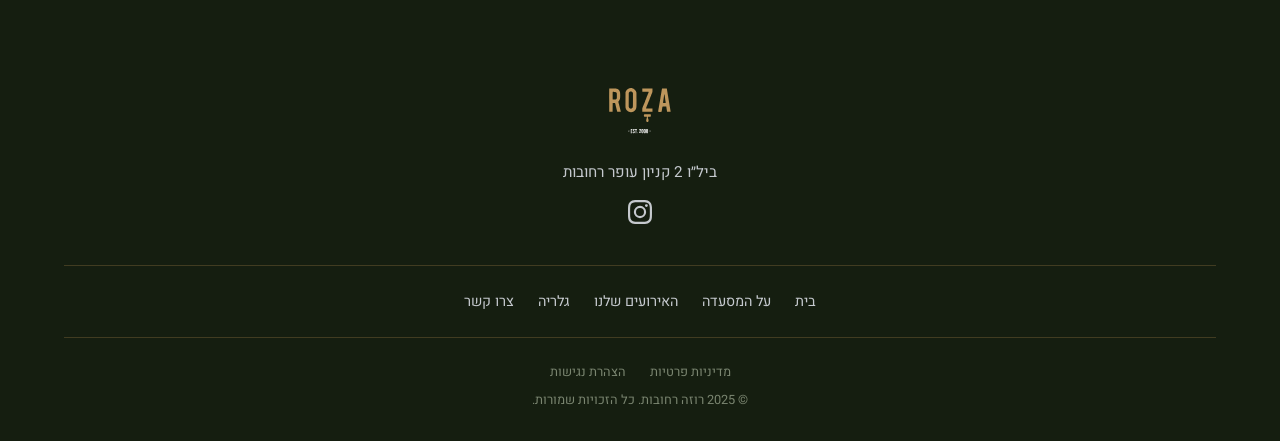
==== commit dba3c589: "Update delivery order link from Wolt to Mishloha Co-Authored-By: Claude Opus 4.6 (1M context) <norep" ====
--- a/index.html
+++ b/index.html
@@ -99,7 +99,7 @@
     "foundingDate": "2008",
     "sameAs": [
       "https://www.instagram.com/roza_rehovot/",
-      "https://wolt.com/he/isr/rishon-lezion-hashfela-area/restaurant/roza-rehovot"
+      "https://www.mishloha.co.il/uncampaign/r/%D7%A8%D7%95%D7%96%D7%94%20%D7%A8%D7%97%D7%95%D7%91%D7%95%D7%AA#!/rest/4587/menu"
     ],
     "potentialAction": {
       "@type": "ReserveAction",
@@ -206,7 +206,7 @@
         </ul>
       </nav>
 
-      <a href="https://wolt.com/he/isr/rishon-lezion-hashfela-area/restaurant/roza-rehovot" target="_blank" rel="noopener" class="header__cta">להזמנות משלוחים</a>
+      <a href="https://www.mishloha.co.il/uncampaign/r/%D7%A8%D7%95%D7%96%D7%94%20%D7%A8%D7%97%D7%95%D7%91%D7%95%D7%AA#!/rest/4587/menu" target="_blank" rel="noopener" class="header__cta">להזמנות משלוחים</a>
 
       <button class="hamburger" id="hamburger" aria-label="פתח תפריט" aria-expanded="false">
         <span class="hamburger__line"></span>
@@ -223,7 +223,7 @@
     <a href="#events" class="mobile-menu__link">האירועים שלנו</a>
     <a href="#gallery" class="mobile-menu__link">גלריה</a>
     <a href="#contact" class="mobile-menu__link">צרו קשר</a>
-    <a href="https://wolt.com/he/isr/rishon-lezion-hashfela-area/restaurant/roza-rehovot" target="_blank" rel="noopener" class="mobile-menu__cta">להזמנות משלוחים</a>
+    <a href="https://www.mishloha.co.il/uncampaign/r/%D7%A8%D7%95%D7%96%D7%94%20%D7%A8%D7%97%D7%95%D7%91%D7%95%D7%AA#!/rest/4587/menu" target="_blank" rel="noopener" class="mobile-menu__cta">להזמנות משלוחים</a>
   </div>
 
   <main id="main-content">
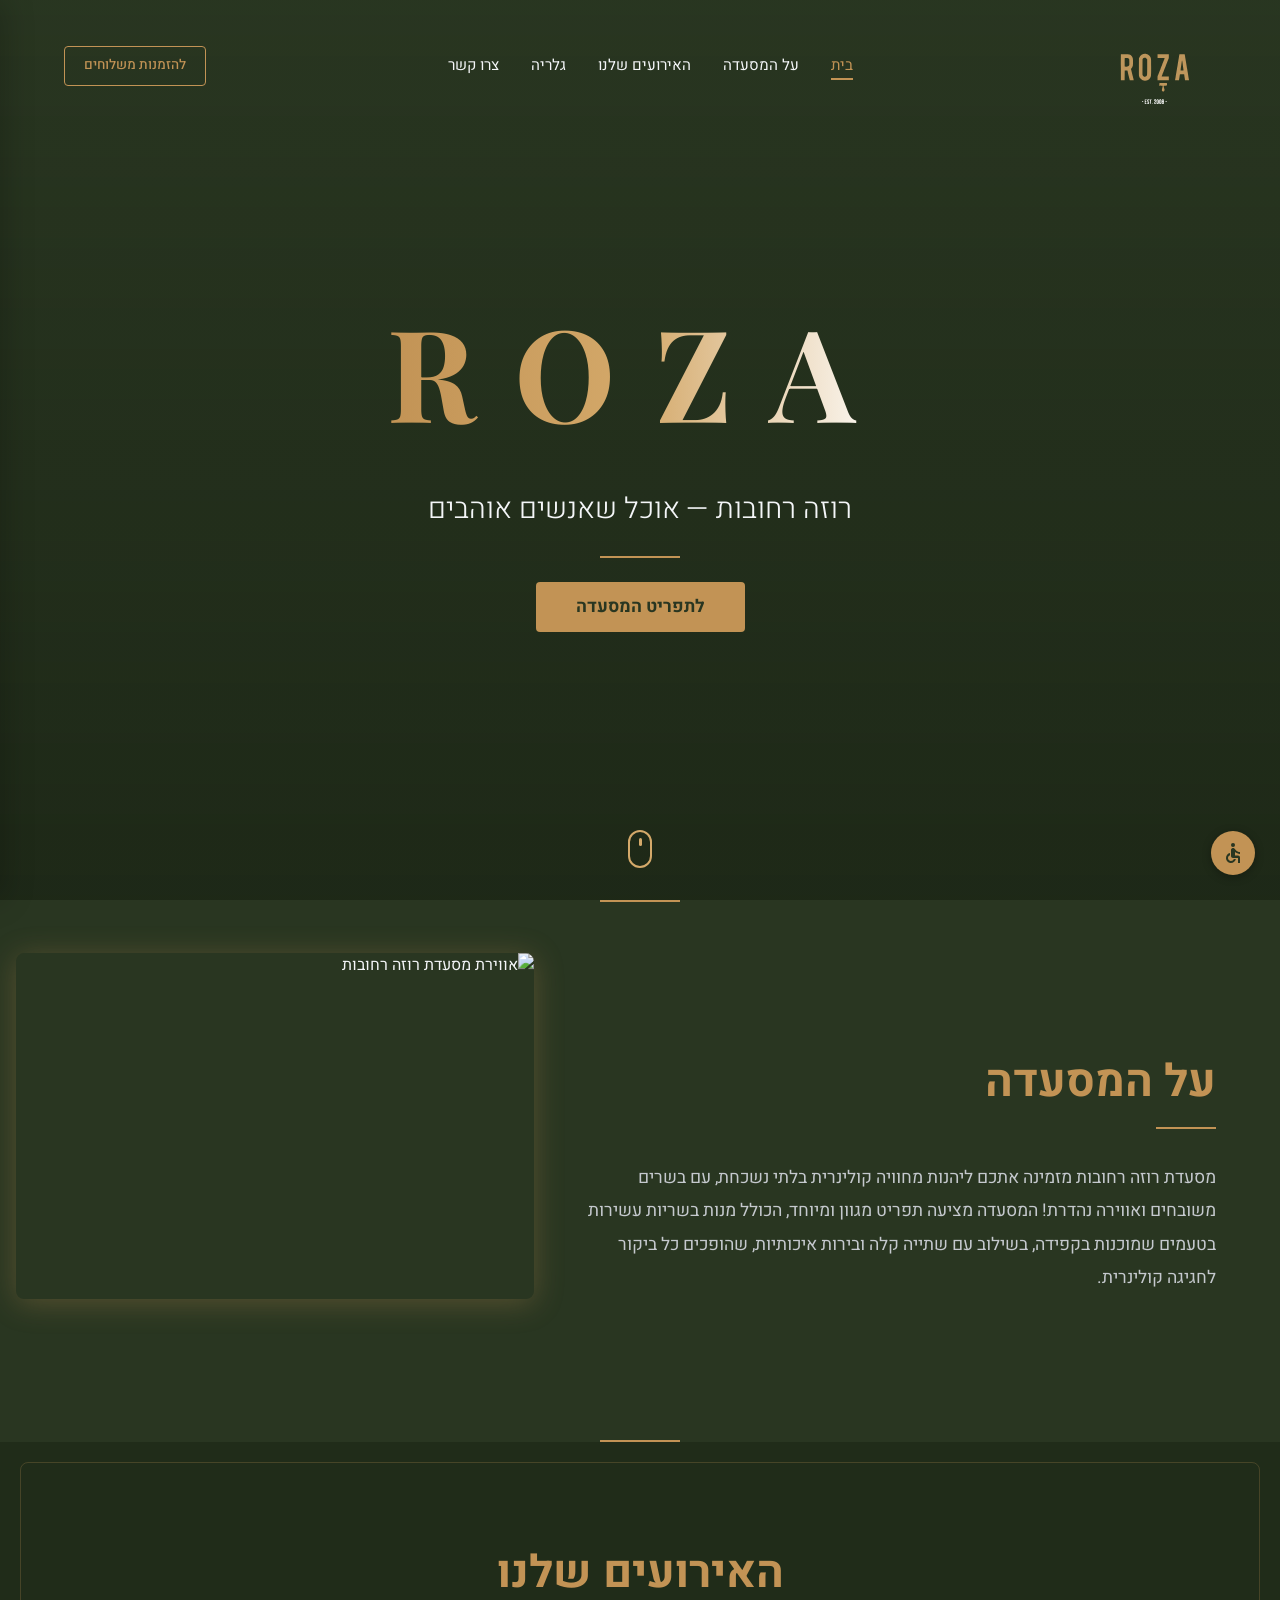
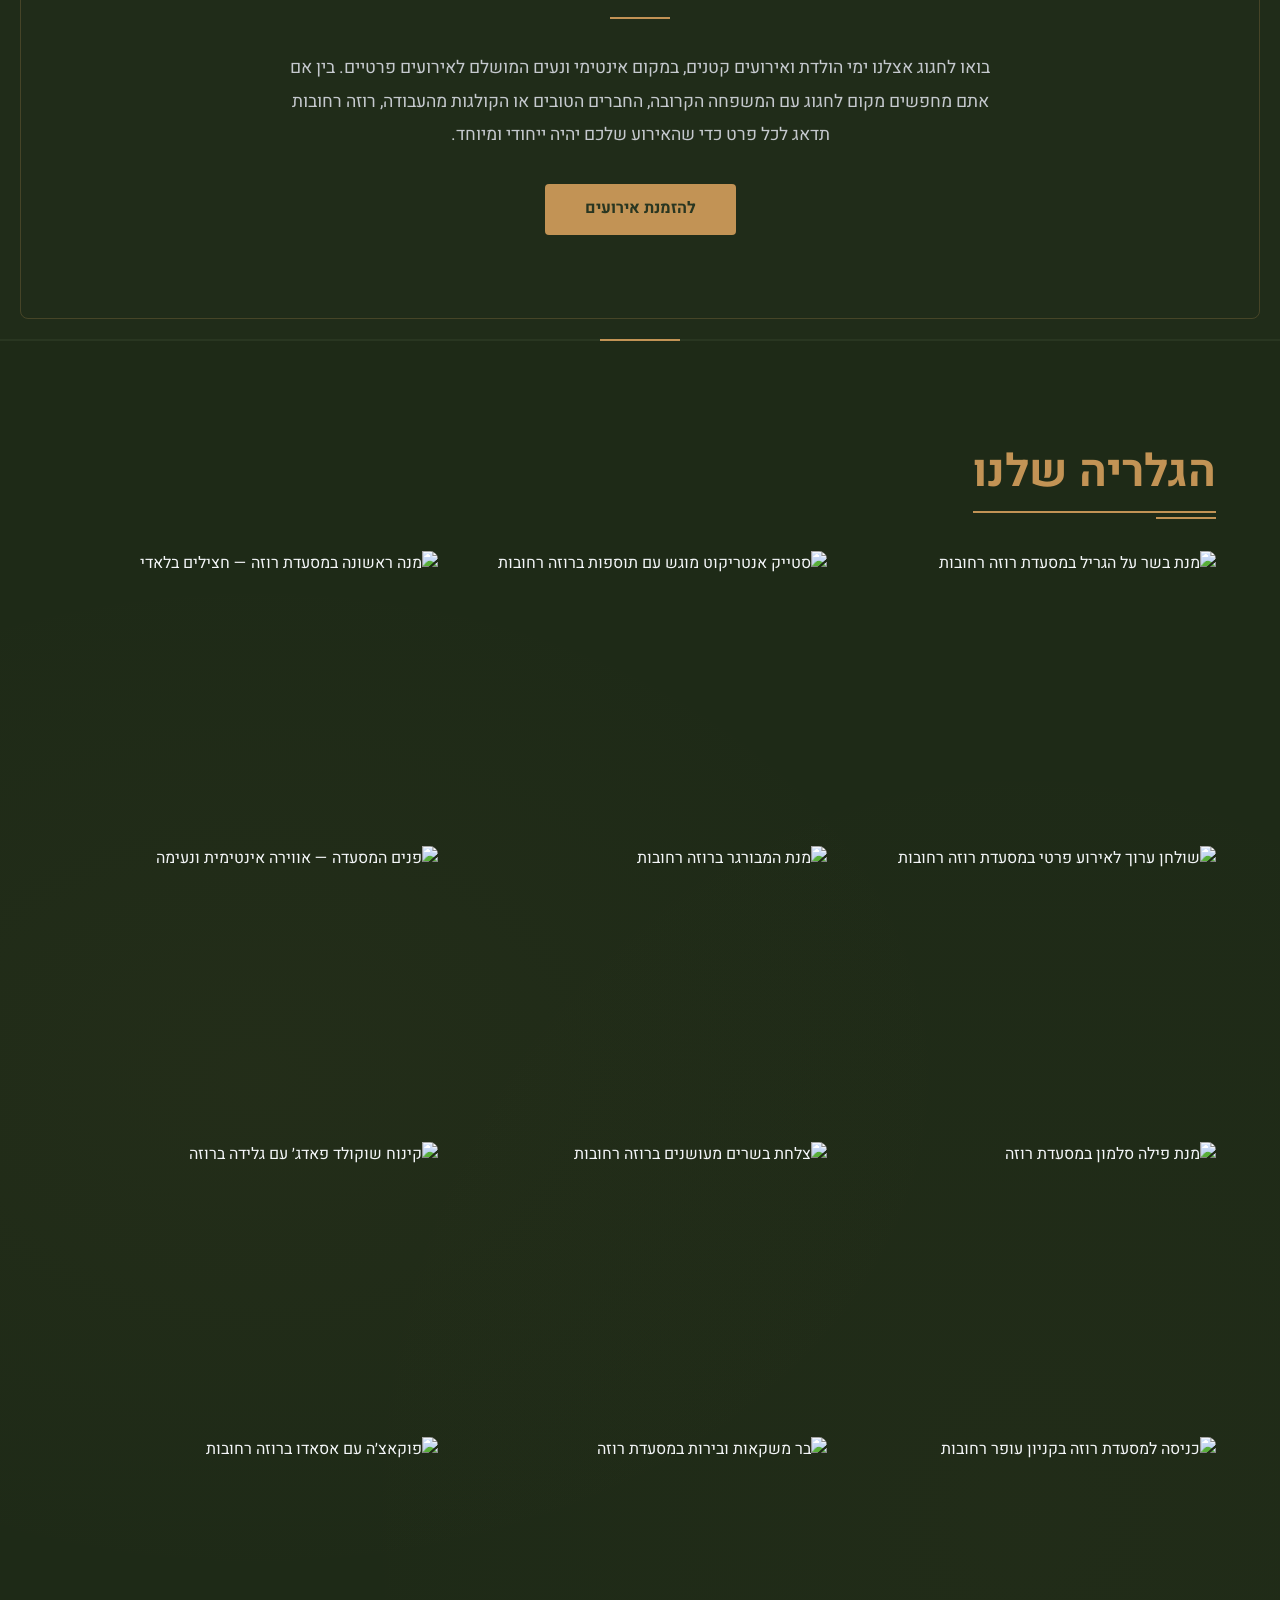
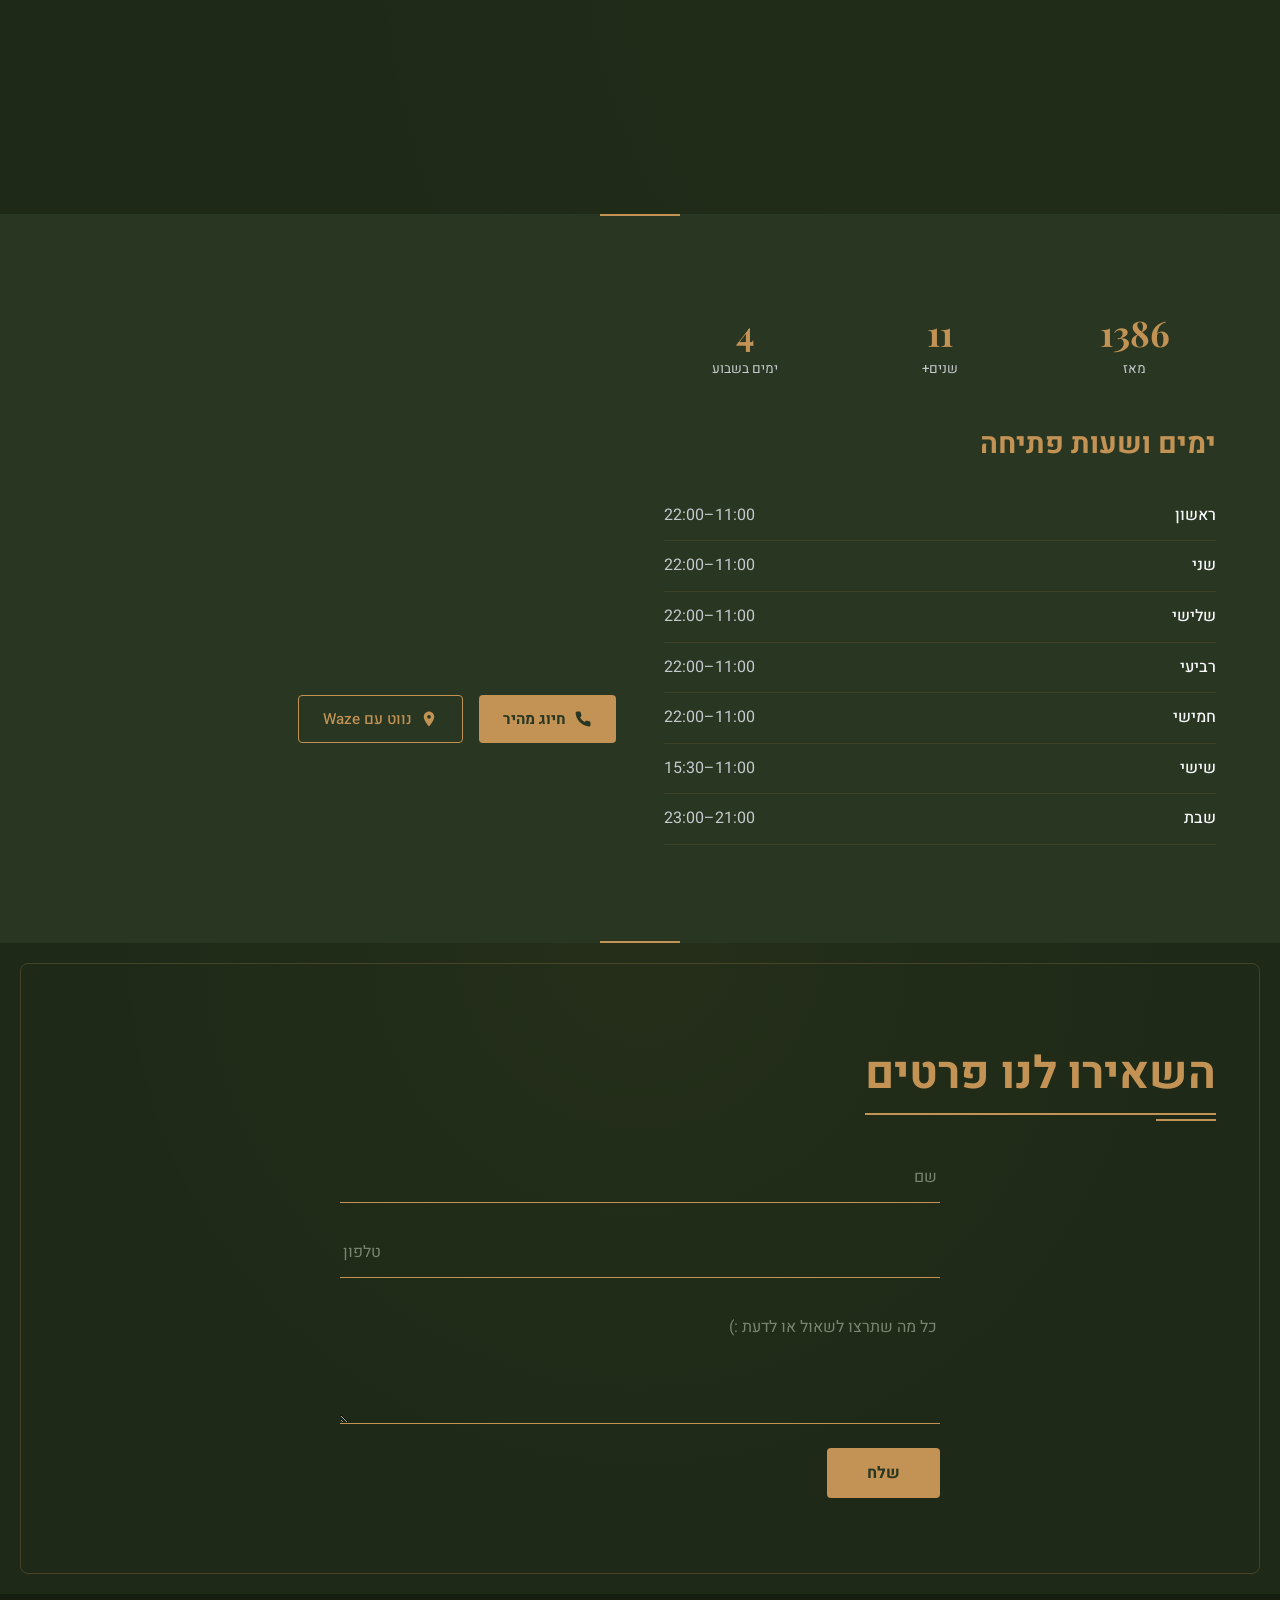
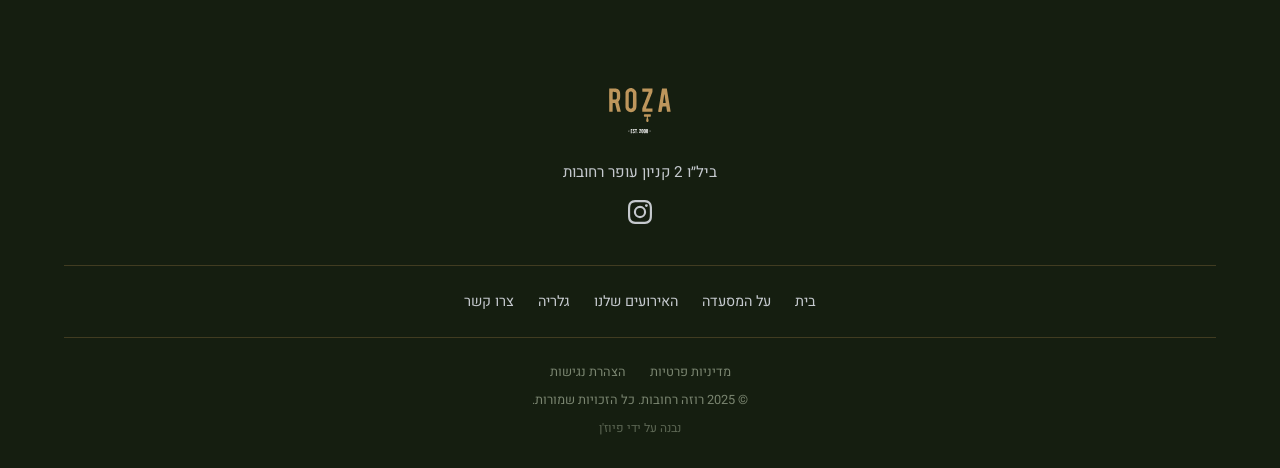
==== commit 13f69497: "Add Fuzion credit to footer Co-Authored-By: Claude Opus 4.7 (1M context) <noreply@anthropic.com>" ====
--- a/index.html
+++ b/index.html
@@ -505,6 +505,7 @@
           <a href="accessibility.html">הצהרת נגישות</a>
         </div>
         <p>&copy; 2025 רוזה רחובות. כל הזכויות שמורות.</p>
+        <p class="footer__credit">נבנה על ידי <a href="https://www.fuzionwebz.com/" target="_blank" rel="noopener">פיוז'ן</a></p>
       </div>
     </div>
   </footer>
--- a/css/style.css
+++ b/css/style.css
@@ -1369,6 +1369,20 @@
   color: var(--gold);
 }
 
+.footer__credit {
+  font-size: 0.75rem;
+  opacity: 0.7;
+}
+
+.footer__credit a {
+  color: var(--text-muted);
+  transition: color 0.3s ease;
+}
+
+.footer__credit a:hover {
+  color: var(--gold);
+}
+
 /* ===========================
    WHATSAPP FLOATING BUTTON — Heartbeat (9)
    =========================== */
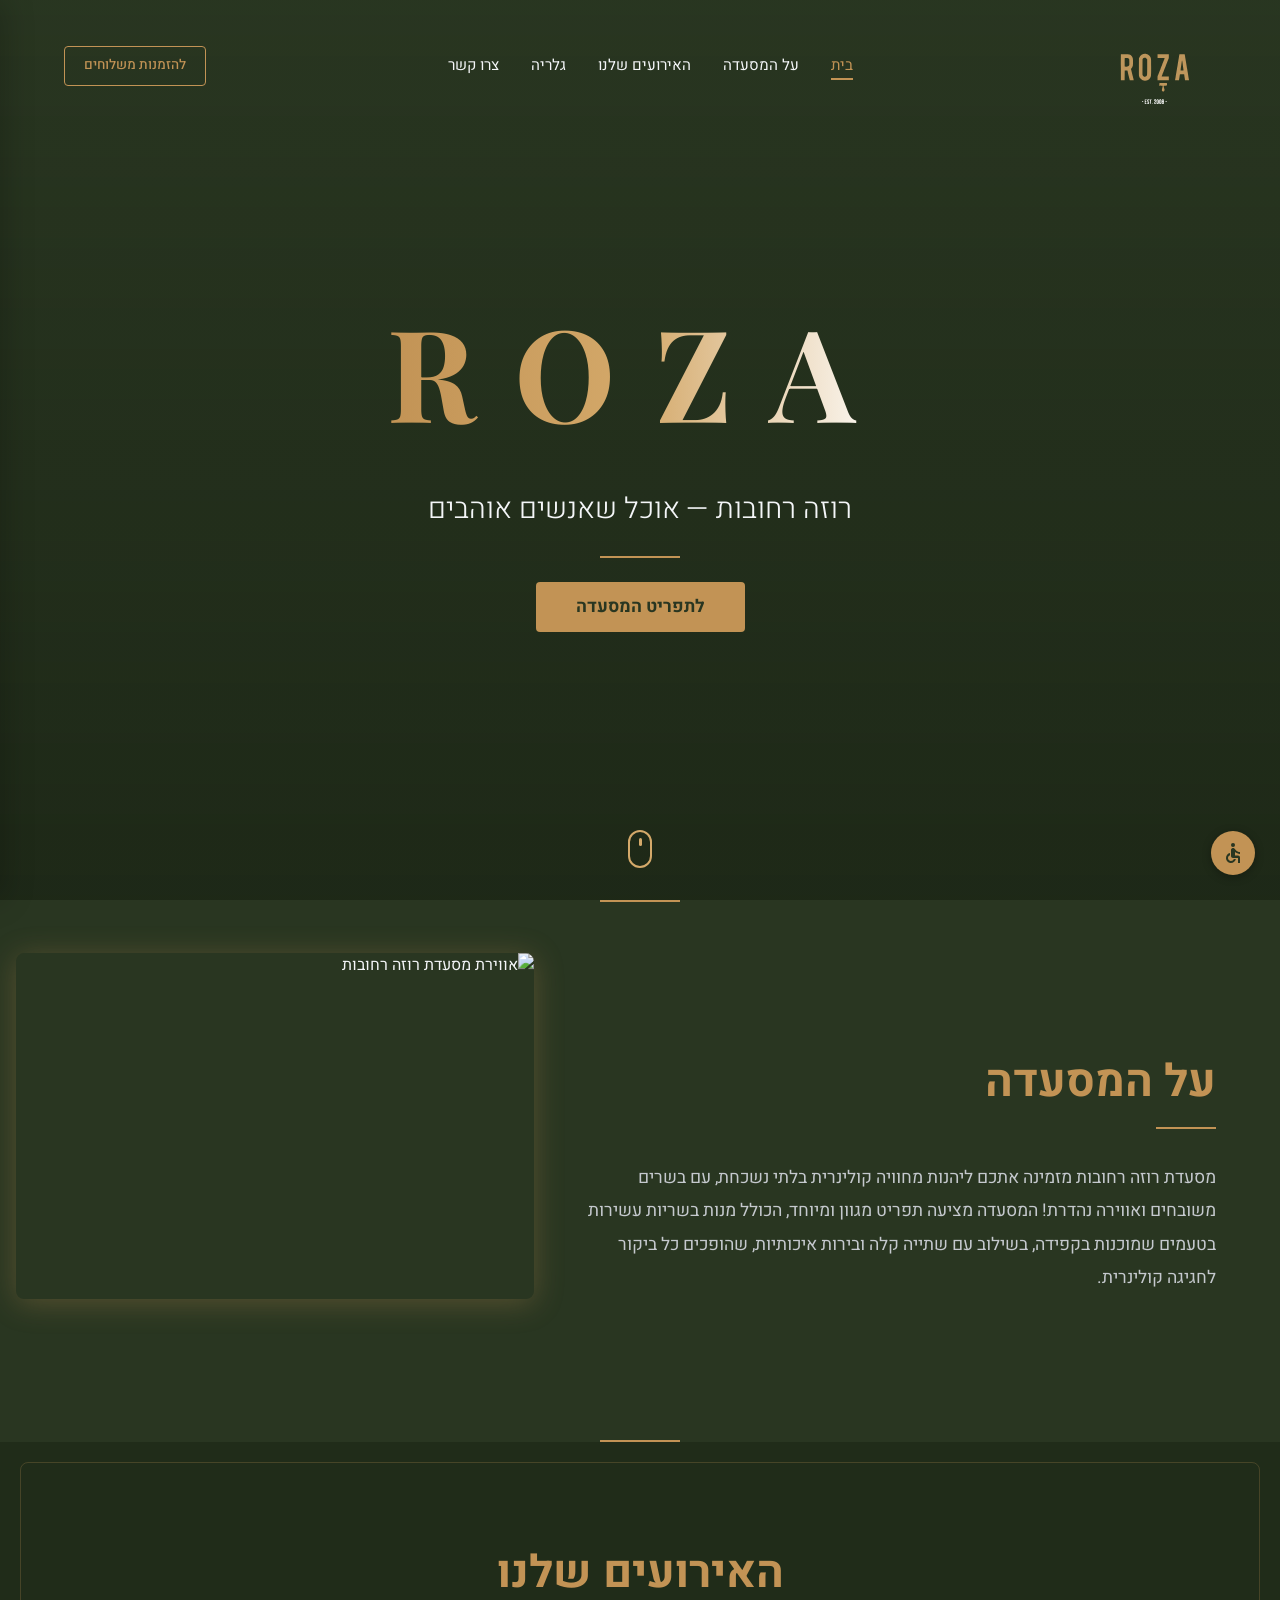
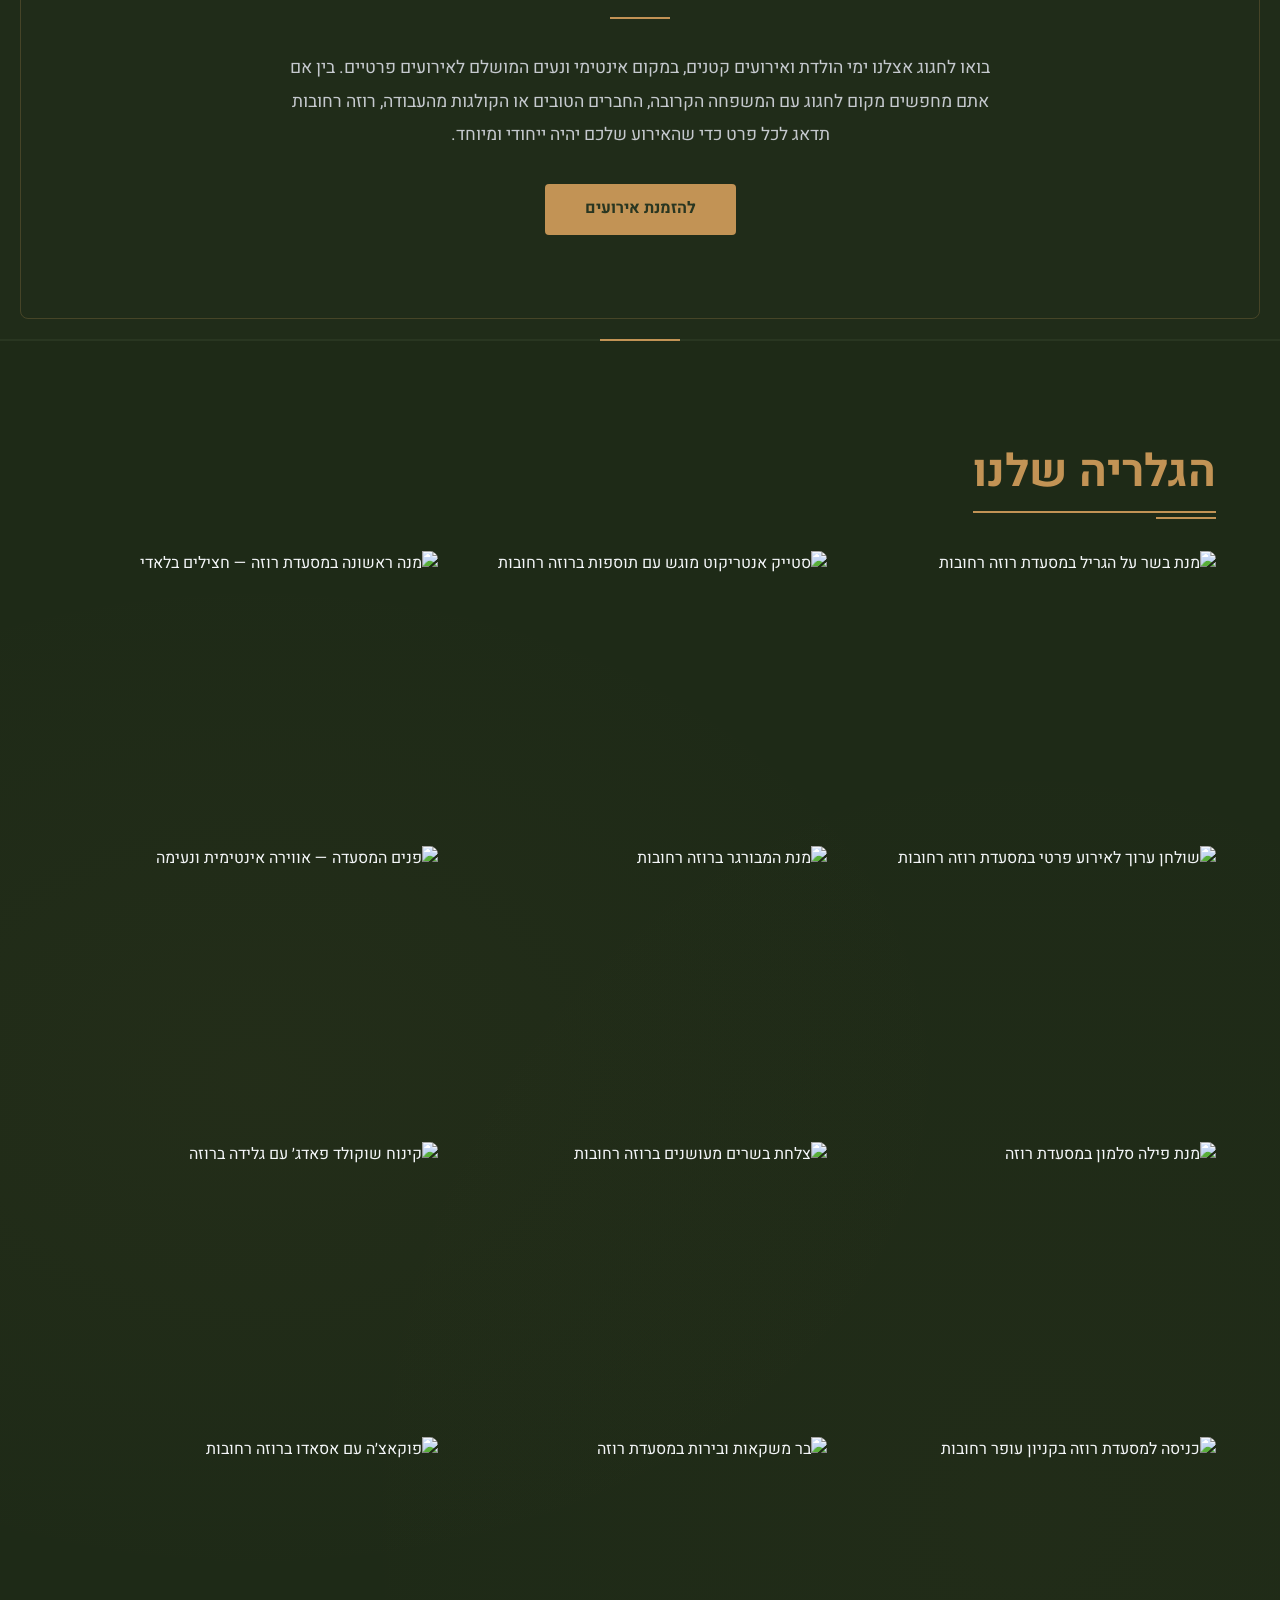
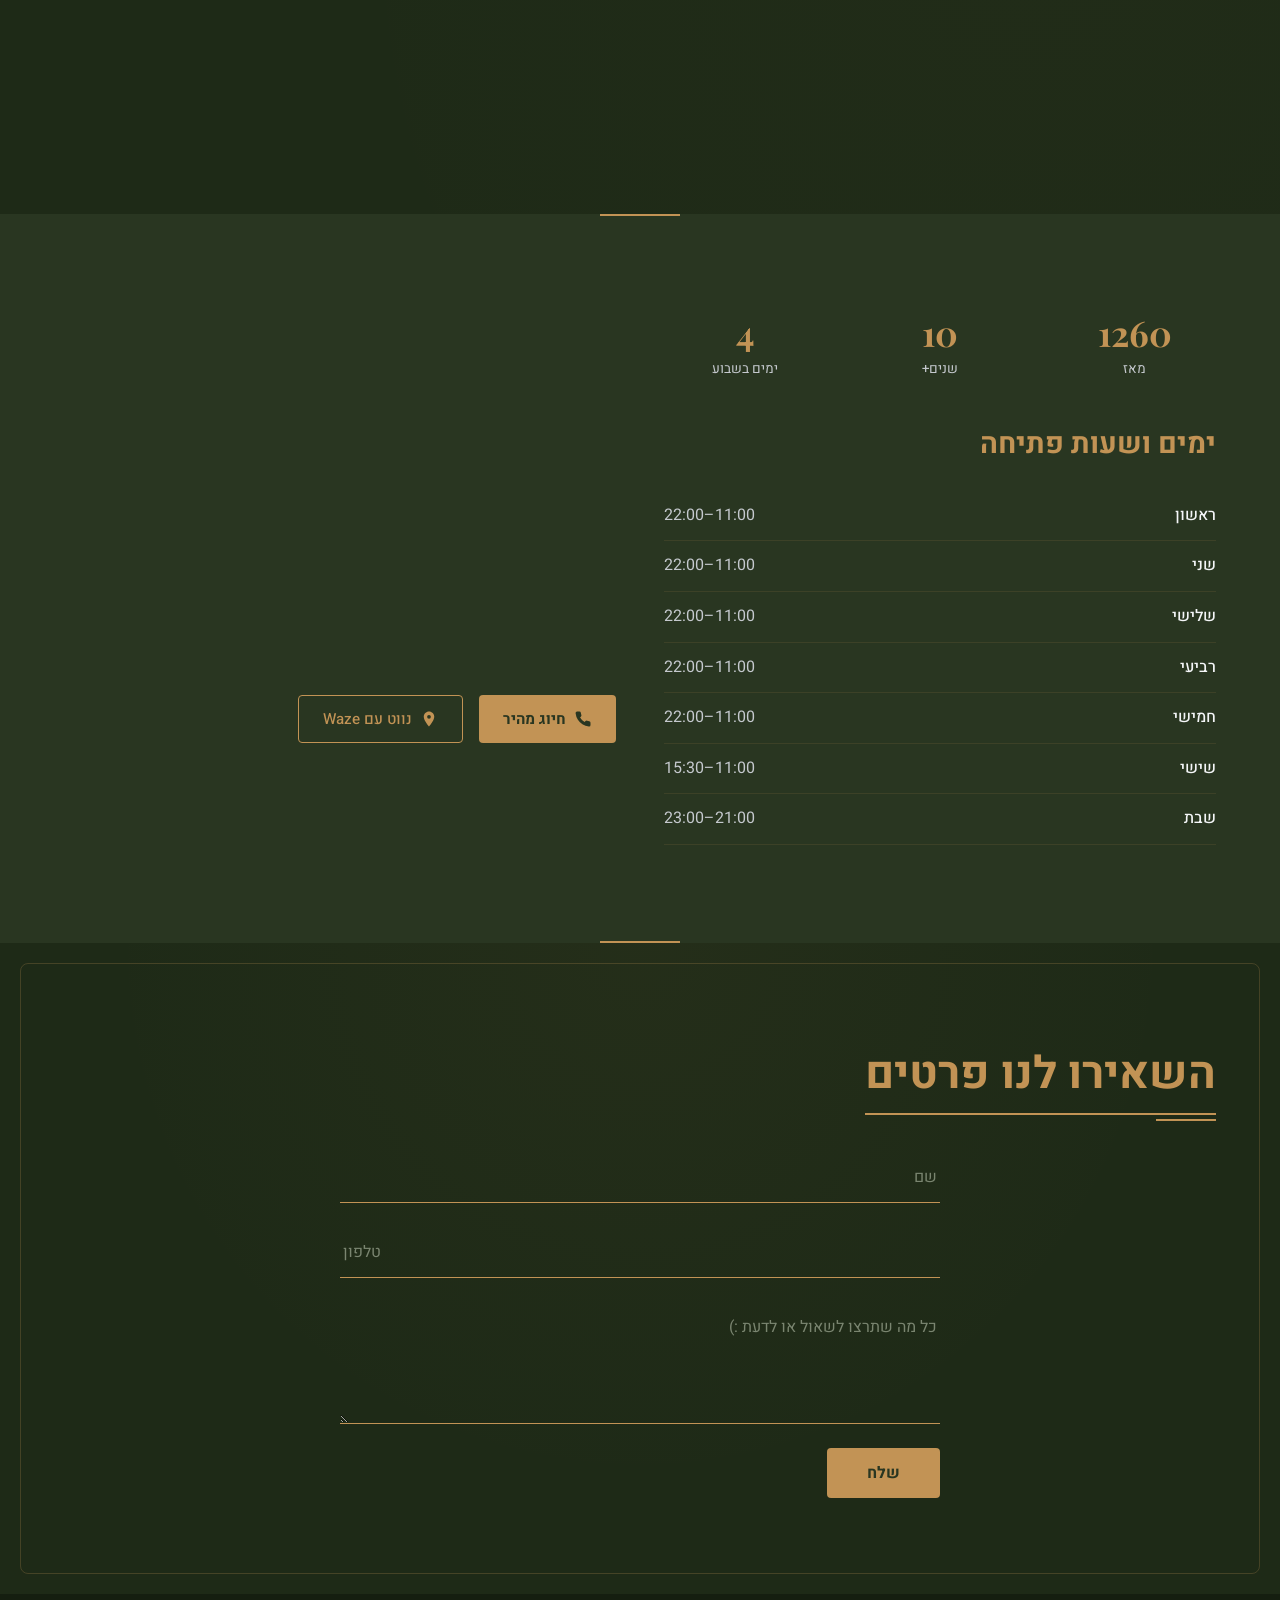
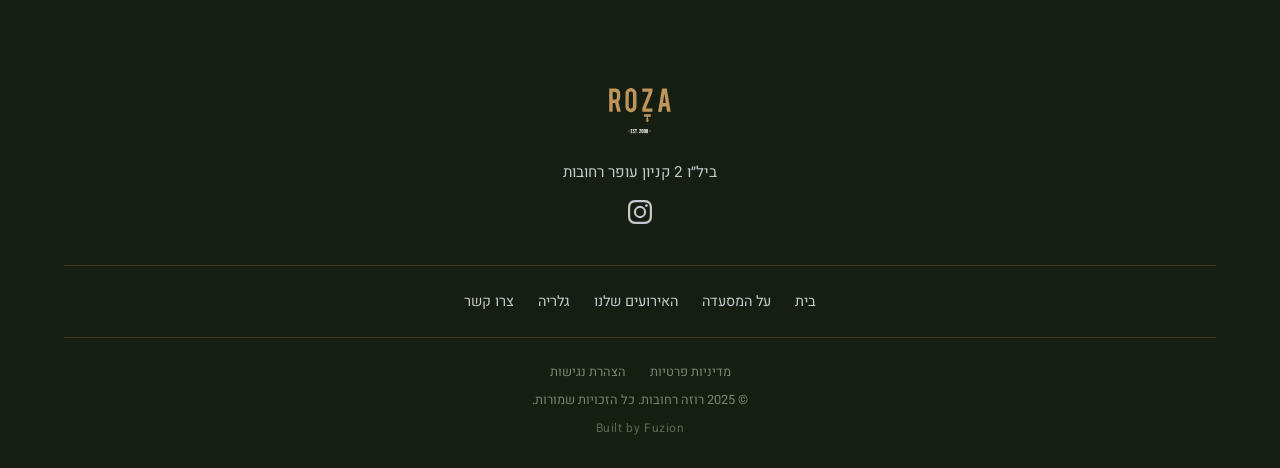
==== commit 6dc6b68d: "Switch footer credit to English Co-Authored-By: Claude Opus 4.7 (1M context) <noreply@anthropic.com>" ====
--- a/index.html
+++ b/index.html
@@ -505,7 +505,7 @@
           <a href="accessibility.html">הצהרת נגישות</a>
         </div>
         <p>&copy; 2025 רוזה רחובות. כל הזכויות שמורות.</p>
-        <p class="footer__credit">נבנה על ידי <a href="https://www.fuzionwebz.com/" target="_blank" rel="noopener">פיוז'ן</a></p>
+        <p class="footer__credit">Built by <a href="https://www.fuzionwebz.com/" target="_blank" rel="noopener">Fuzion</a></p>
       </div>
     </div>
   </footer>
--- a/css/style.css
+++ b/css/style.css
@@ -1372,6 +1372,8 @@
 .footer__credit {
   font-size: 0.75rem;
   opacity: 0.7;
+  letter-spacing: 0.05em;
+  direction: ltr;
 }
 
 .footer__credit a {
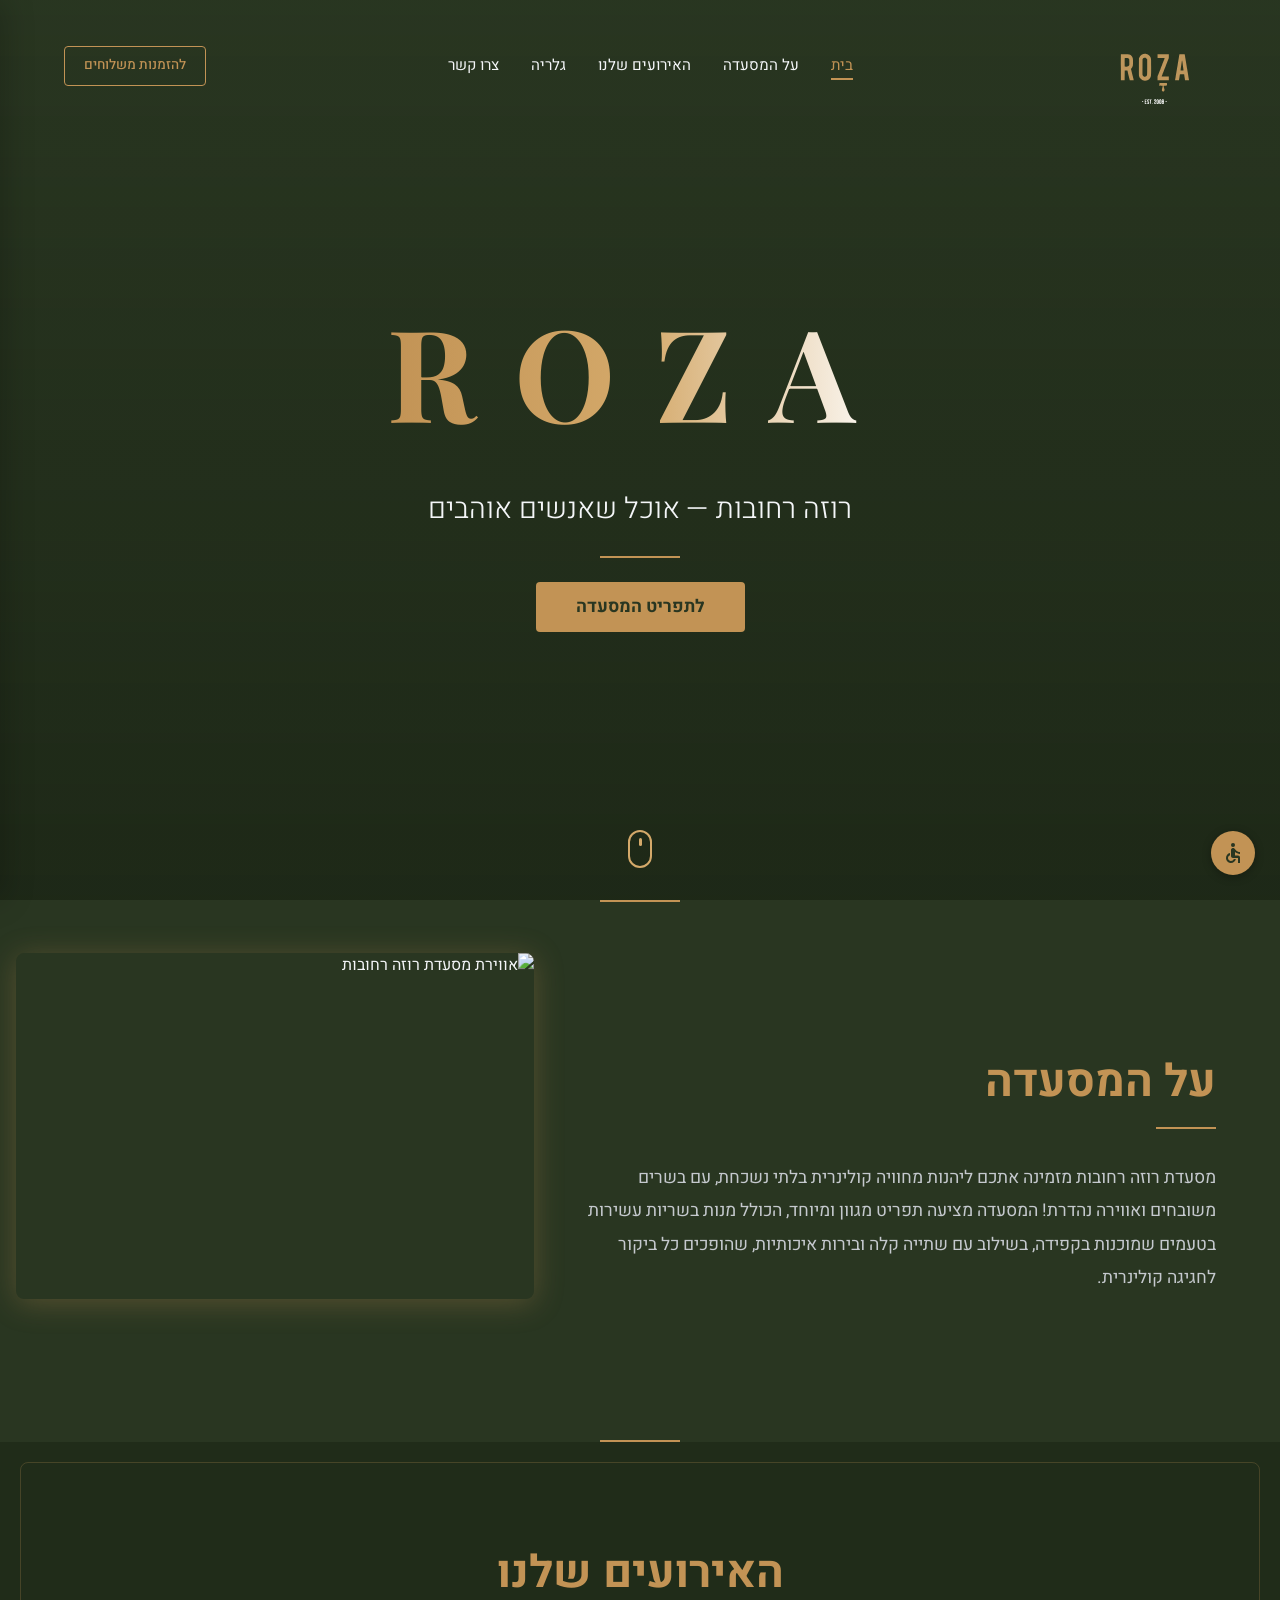
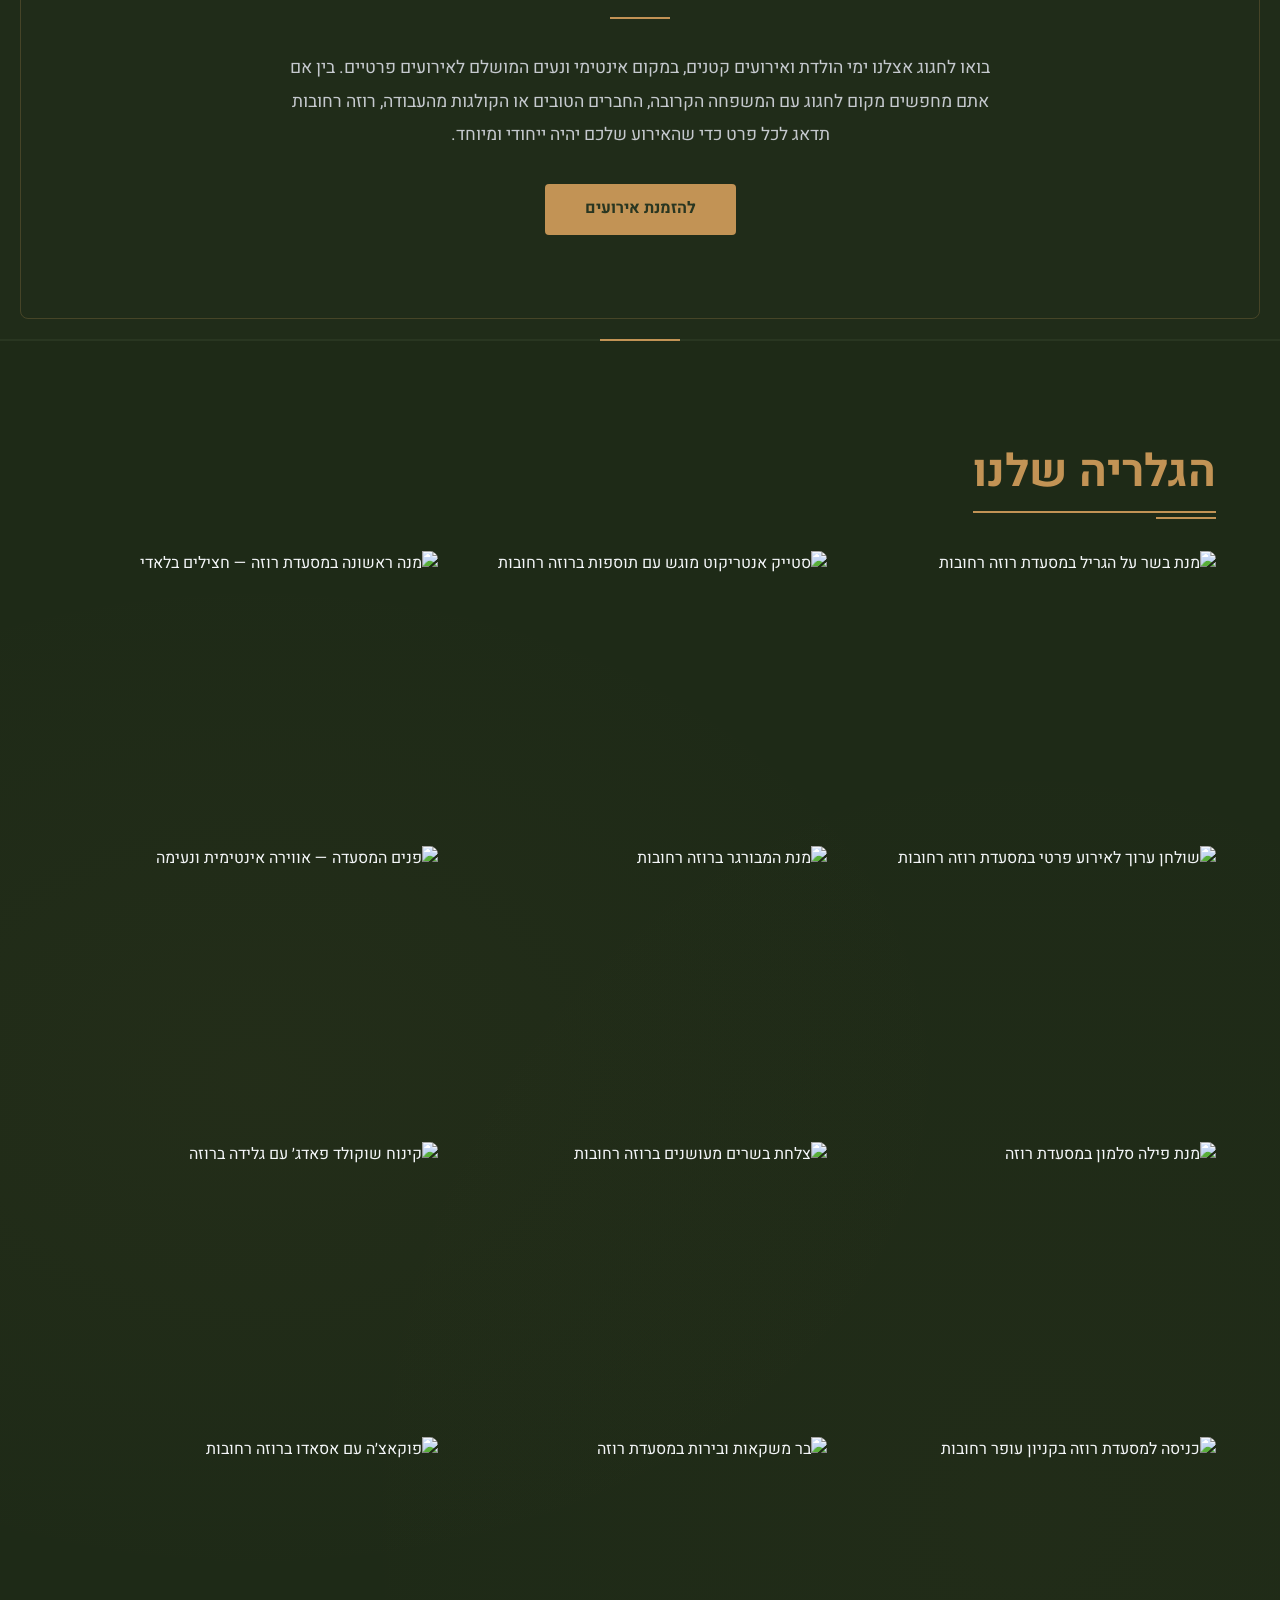
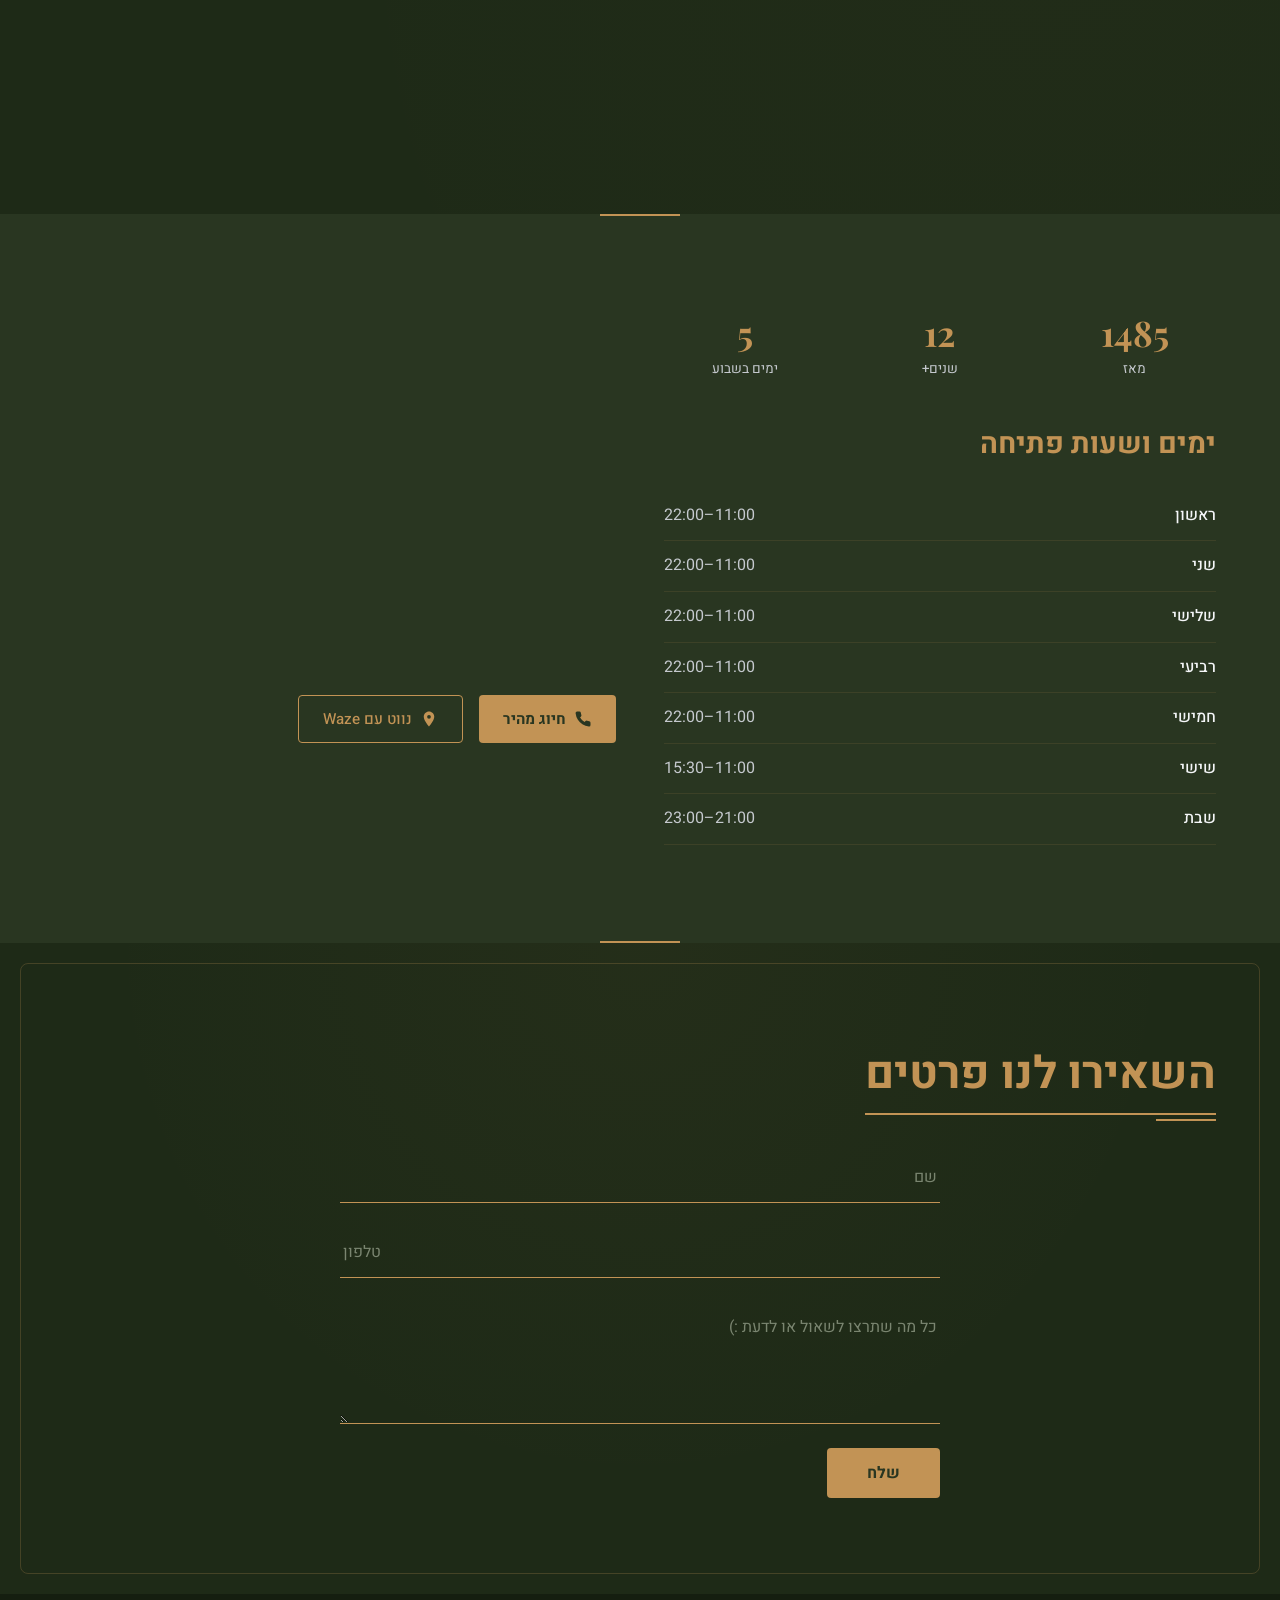
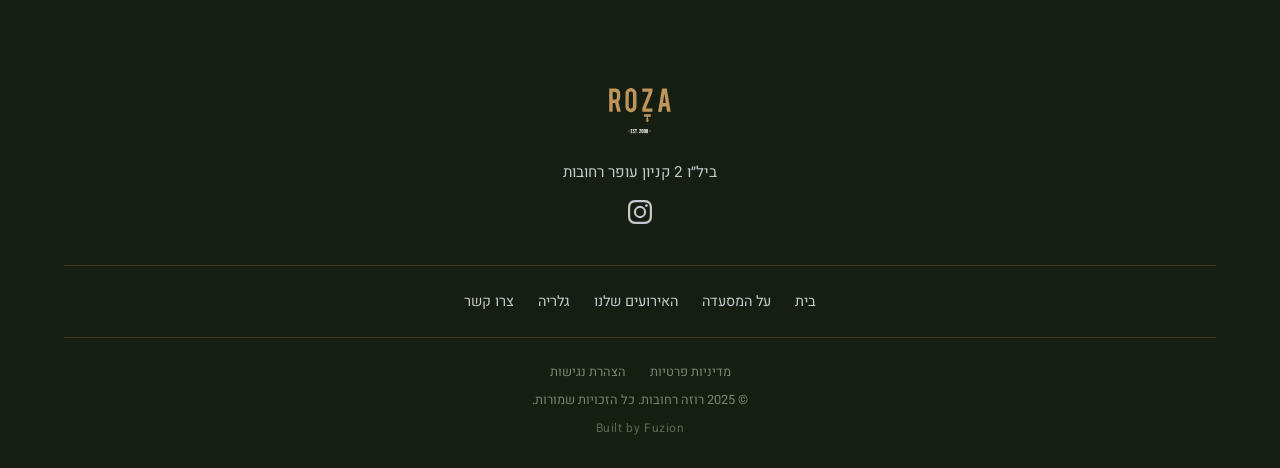
==== commit f3176e0a: "Update order link to orders.deeper.cloud Co-Authored-By: Claude Opus 4.8 <noreply@anthropic.com>" ====
--- a/index.html
+++ b/index.html
@@ -99,7 +99,7 @@
     "foundingDate": "2008",
     "sameAs": [
       "https://www.instagram.com/roza_rehovot/",
-      "https://www.mishloha.co.il/uncampaign/r/%D7%A8%D7%95%D7%96%D7%94%20%D7%A8%D7%97%D7%95%D7%91%D7%95%D7%AA#!/rest/4587/menu"
+      "https://orders.deeper.cloud/roza-rehovot"
     ],
     "potentialAction": {
       "@type": "ReserveAction",
@@ -206,7 +206,7 @@
         </ul>
       </nav>
 
-      <a href="https://www.mishloha.co.il/uncampaign/r/%D7%A8%D7%95%D7%96%D7%94%20%D7%A8%D7%97%D7%95%D7%91%D7%95%D7%AA#!/rest/4587/menu" target="_blank" rel="noopener" class="header__cta">להזמנות משלוחים</a>
+      <a href="https://orders.deeper.cloud/roza-rehovot" target="_blank" rel="noopener" class="header__cta">להזמנות משלוחים</a>
 
       <button class="hamburger" id="hamburger" aria-label="פתח תפריט" aria-expanded="false">
         <span class="hamburger__line"></span>
@@ -223,7 +223,7 @@
     <a href="#events" class="mobile-menu__link">האירועים שלנו</a>
     <a href="#gallery" class="mobile-menu__link">גלריה</a>
     <a href="#contact" class="mobile-menu__link">צרו קשר</a>
-    <a href="https://www.mishloha.co.il/uncampaign/r/%D7%A8%D7%95%D7%96%D7%94%20%D7%A8%D7%97%D7%95%D7%91%D7%95%D7%AA#!/rest/4587/menu" target="_blank" rel="noopener" class="mobile-menu__cta">להזמנות משלוחים</a>
+    <a href="https://orders.deeper.cloud/roza-rehovot" target="_blank" rel="noopener" class="mobile-menu__cta">להזמנות משלוחים</a>
   </div>
 
   <main id="main-content">
